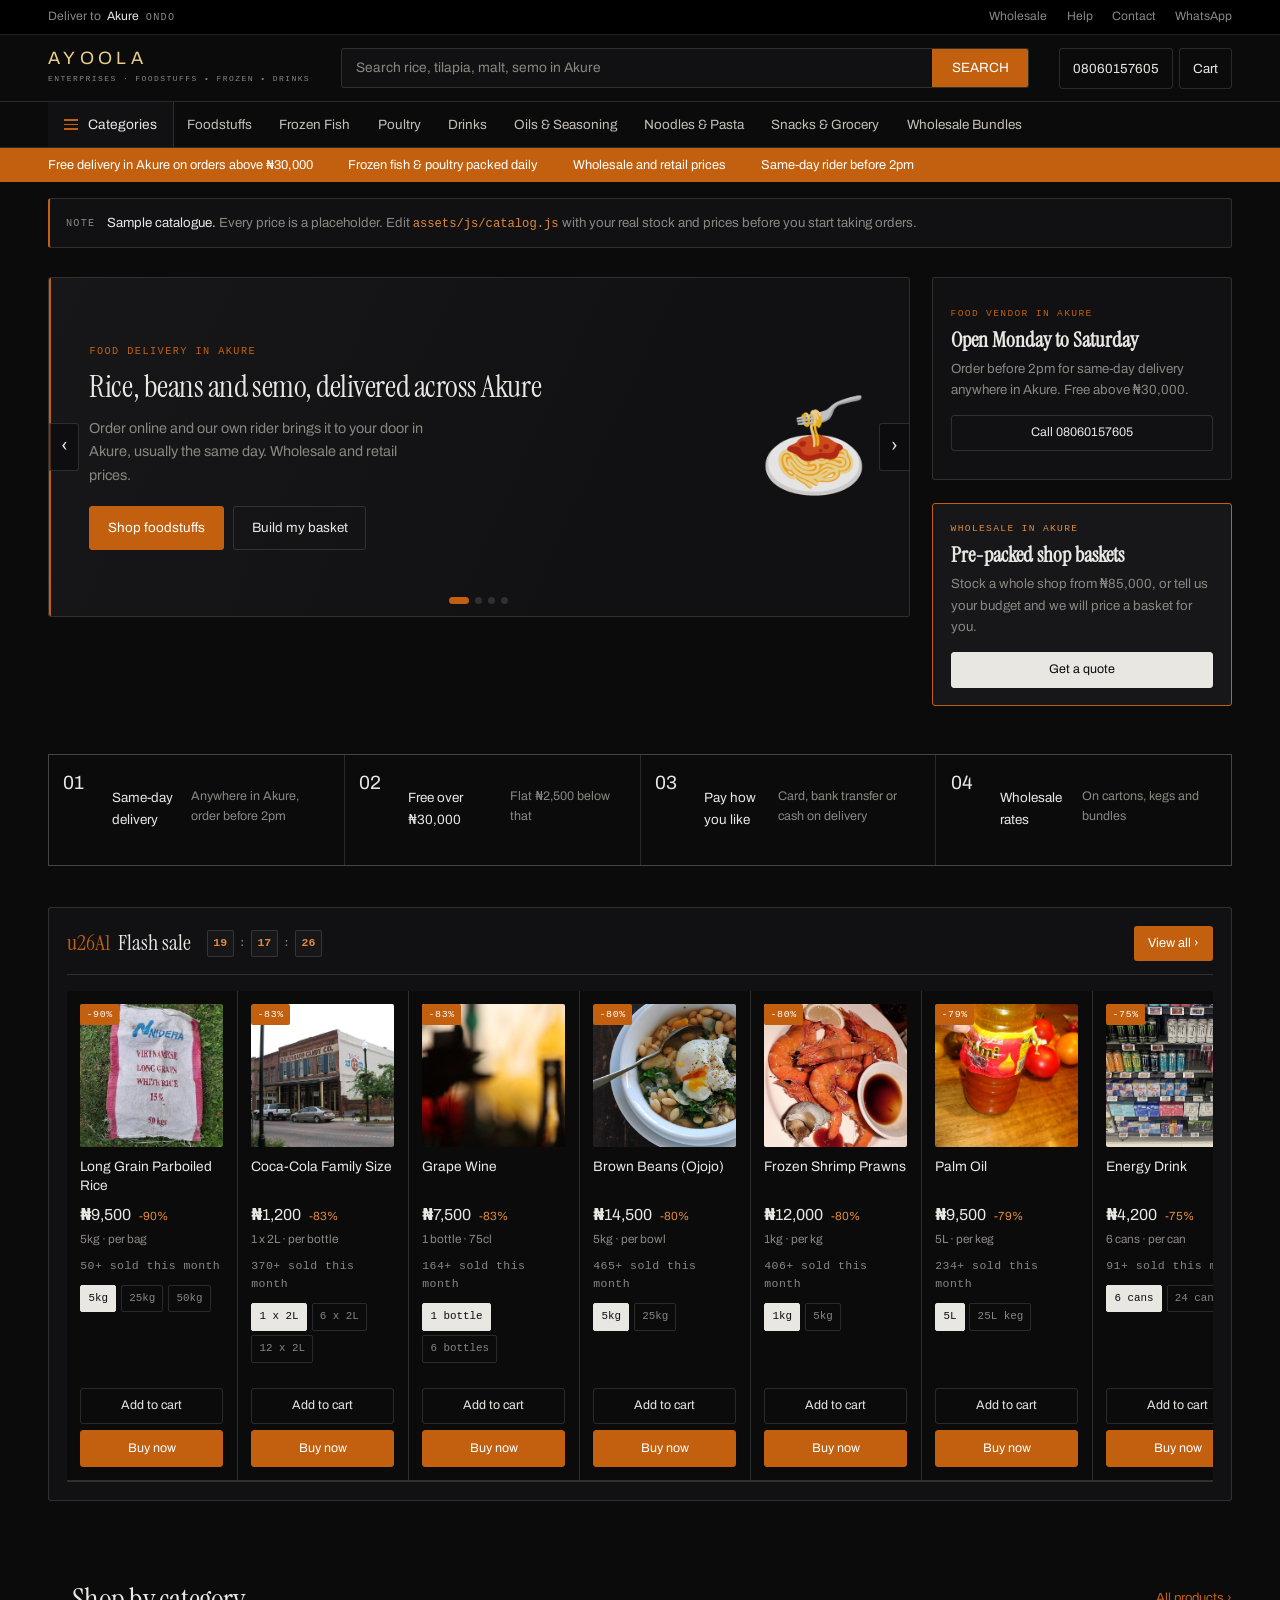
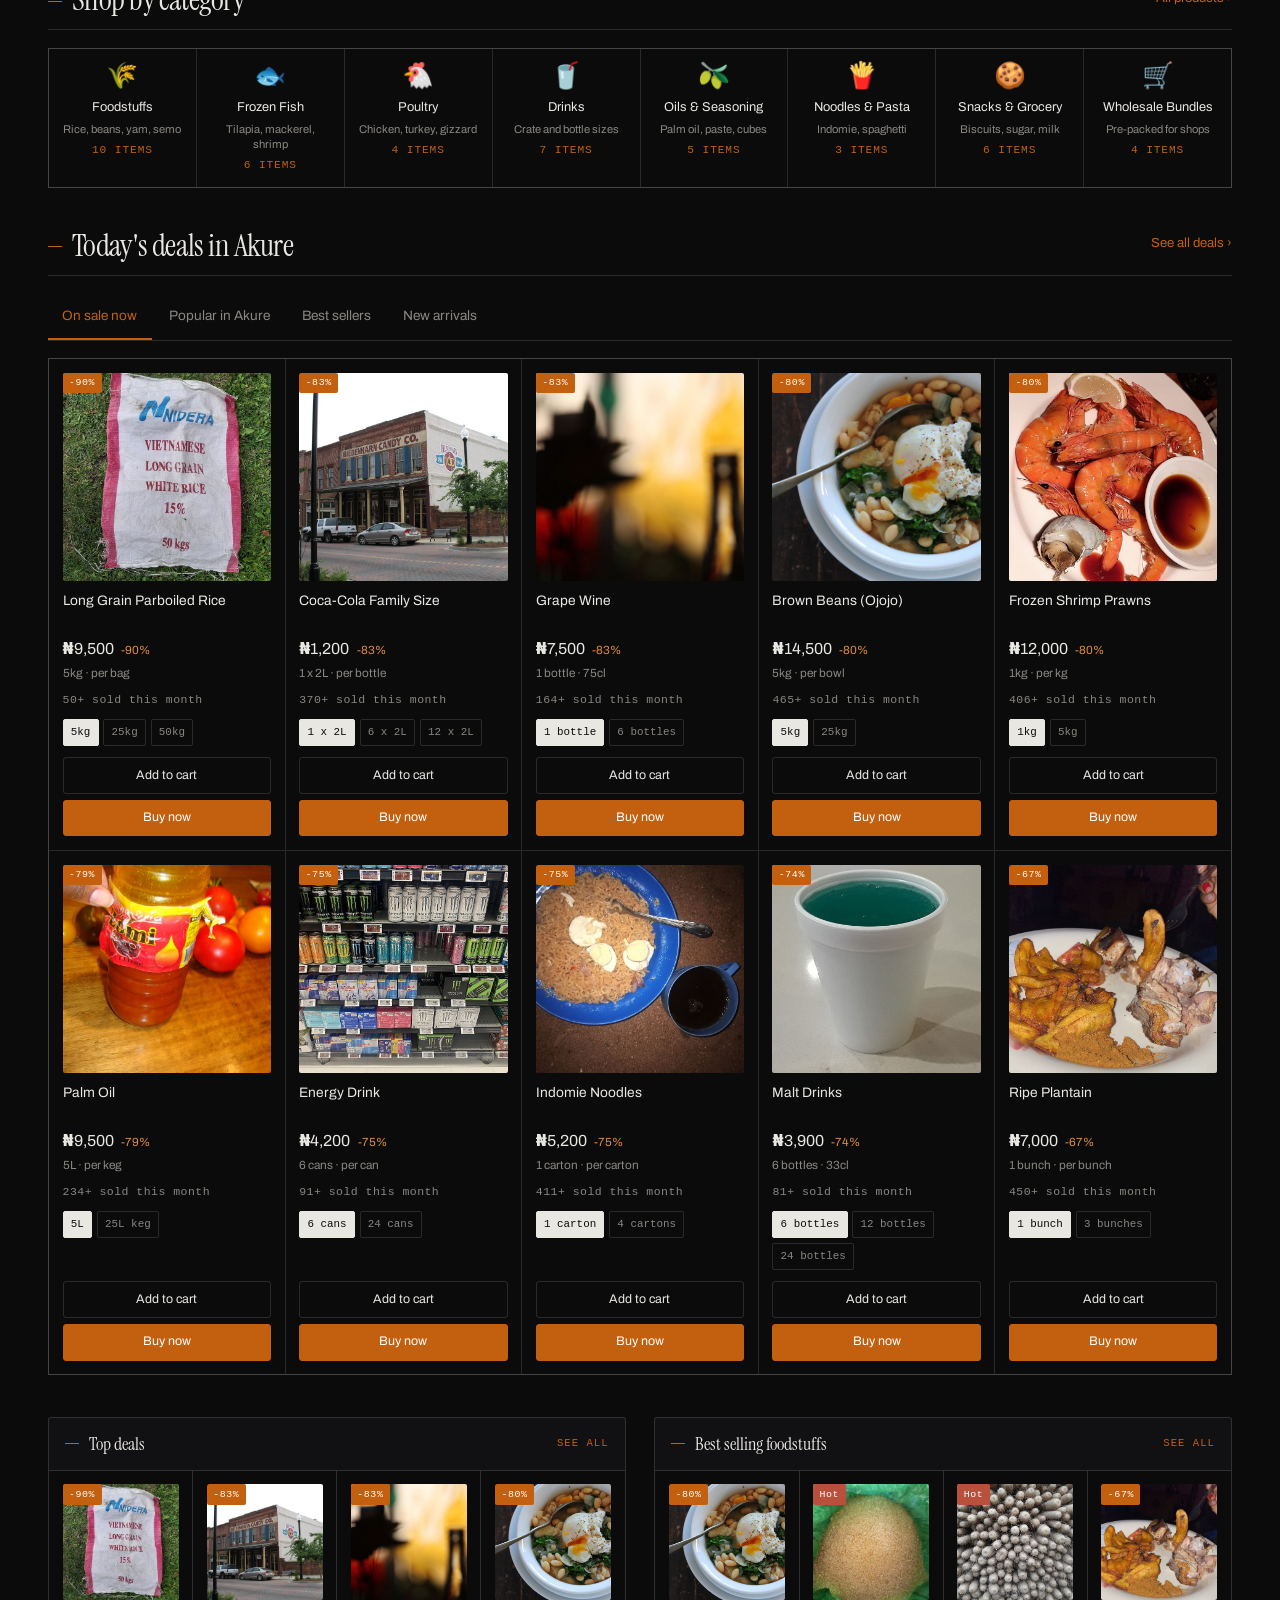
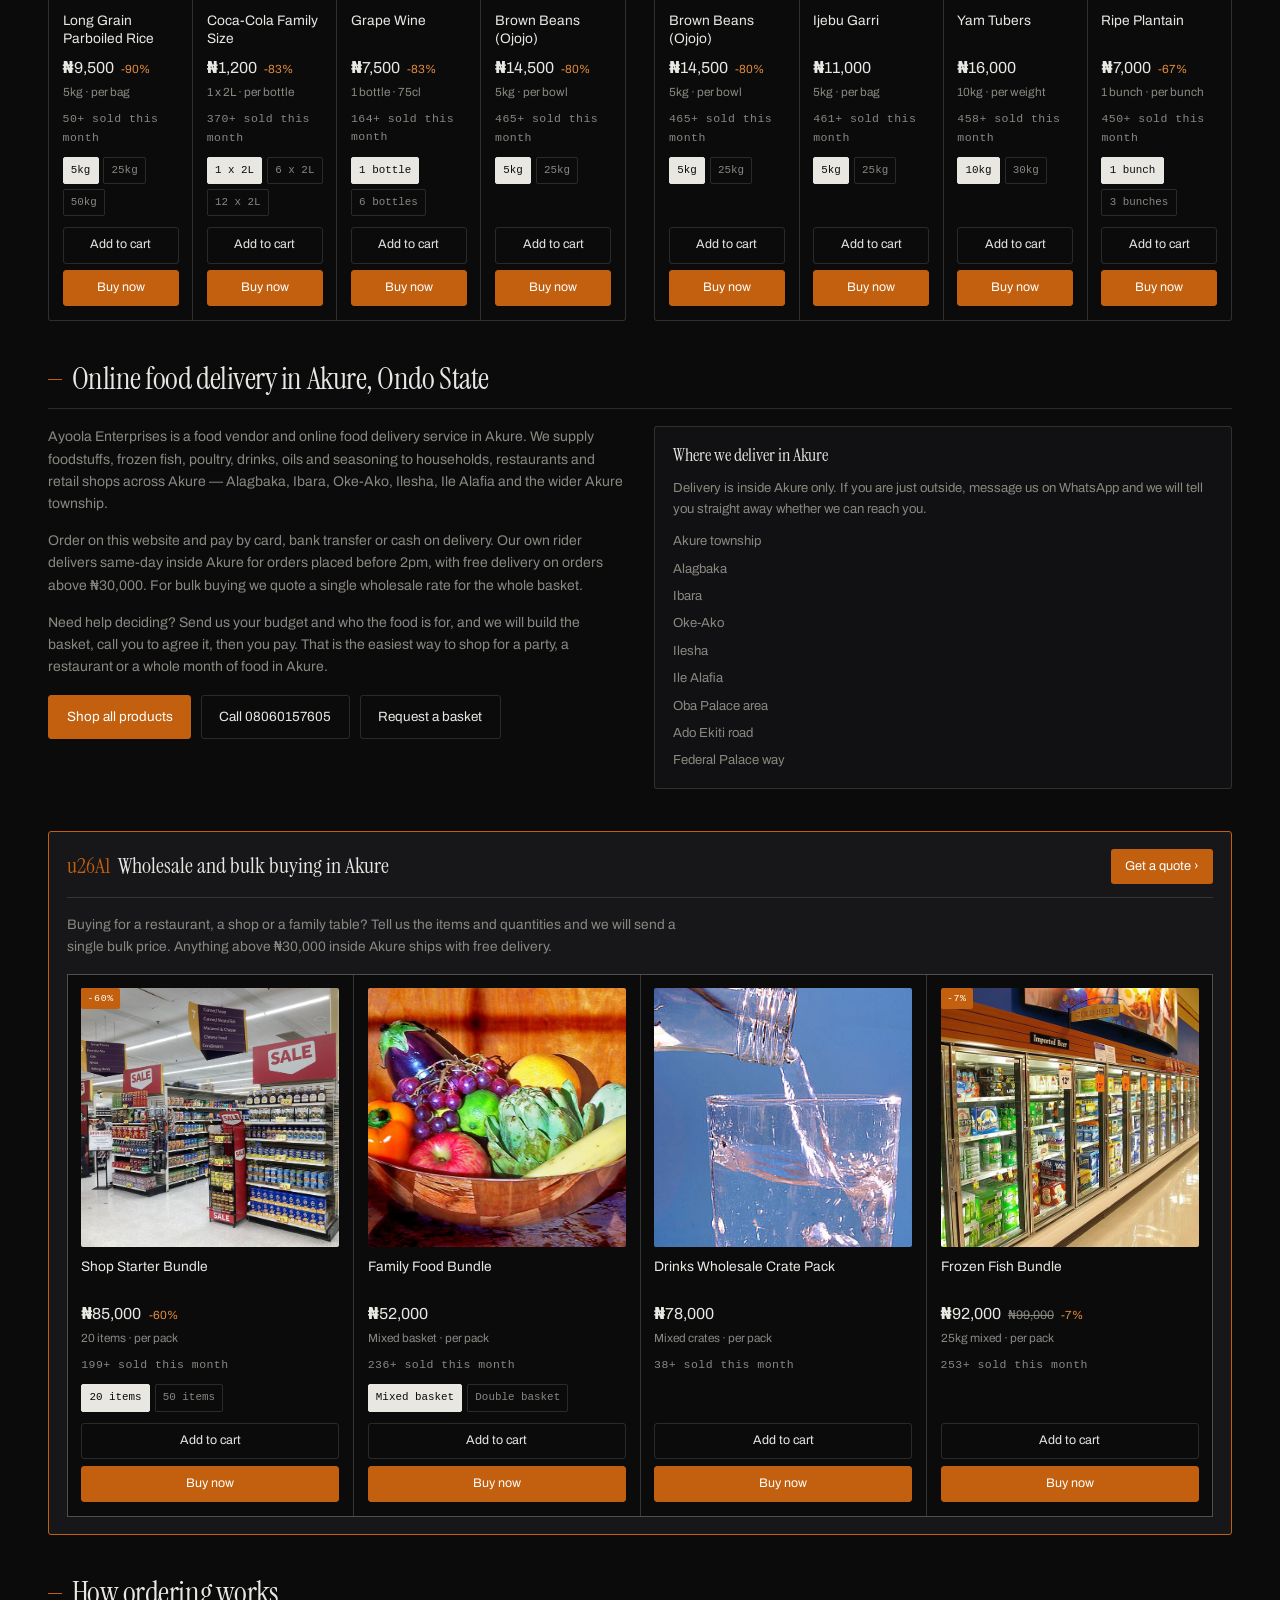
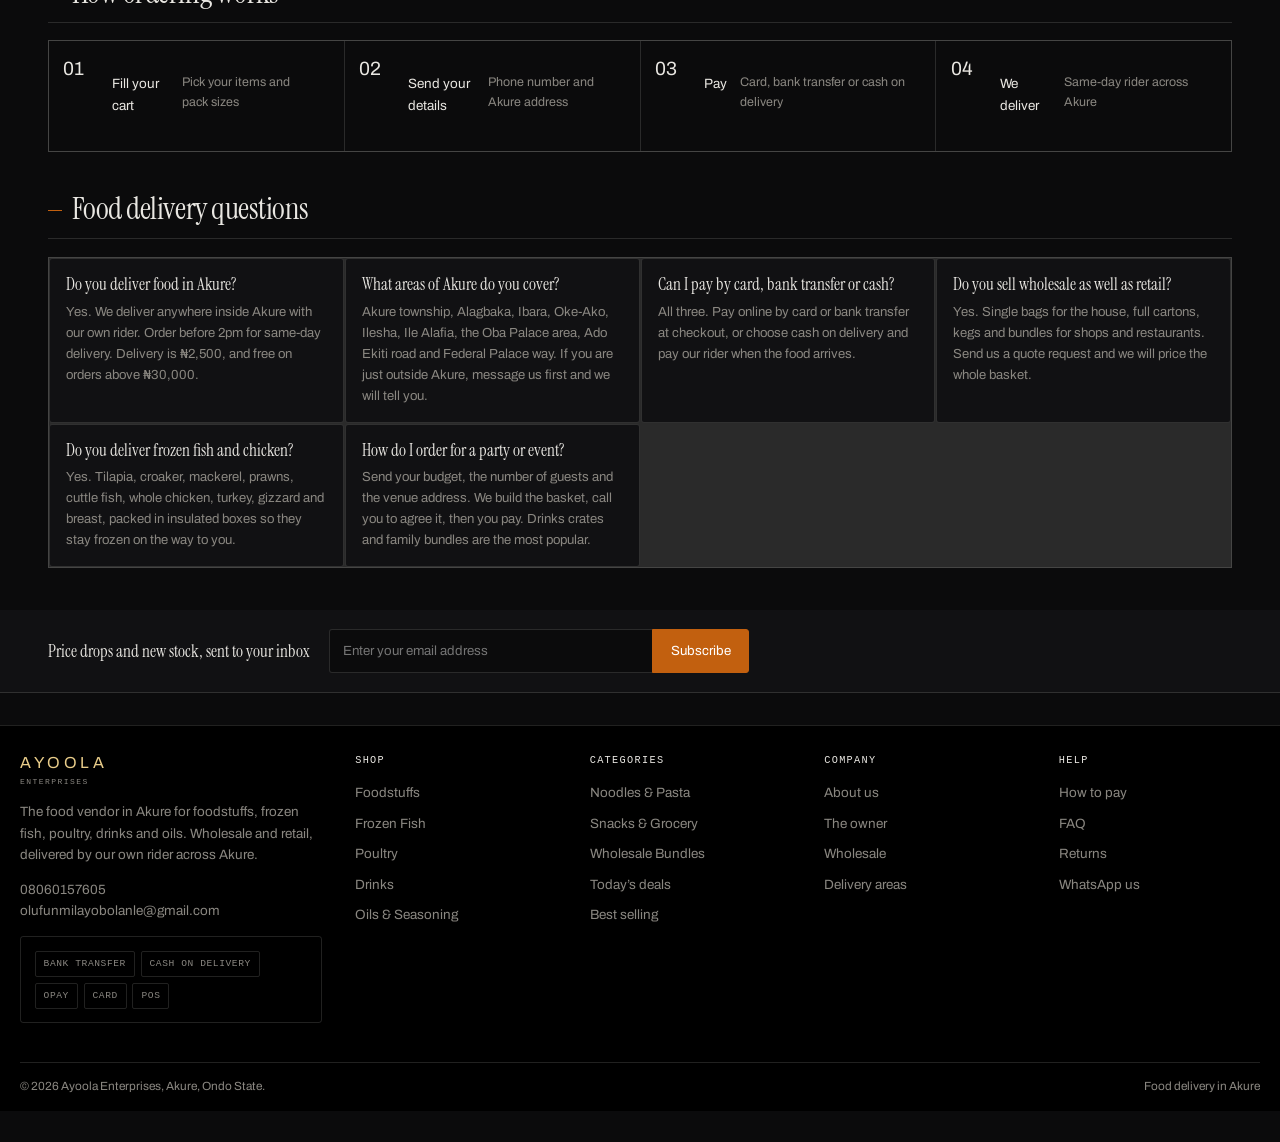
==== index.html @ 7b586a48 "Initial ATLAS.ORG website" ====
<!DOCTYPE html>
<html lang="en">
<head>
<meta charset="UTF-8">
<meta name="viewport" content="width=device-width,initial-scale=1">
<title>Ayoola Enterprises | Food Delivery in Akure &mdash; Foodstuffs, Frozen Fish, Poultry &amp; Drinks</title>
<meta name="description" content="Ayoola Enterprises is a food vendor in Akure, Ondo State. Buy foodstuffs, frozen fish, chicken, drinks and oils online and get same-day food delivery across Akure. Wholesale and retail prices. Call 08060157605.">
<meta name="keywords" content="food delivery Akure, online food delivery Akure, food vendor Akure, foodstuffs Akure, buy food online Akure, frozen fish Akure, wholesale food Akure, food store Akure Ondo State, grocery delivery Akure">
<meta name="author" content="Ayoola Enterprises">
<meta name="robots" content="index,follow,max-image-preview:large,max-snippet:-1">
<meta name="theme-color" content="#0b0b0c">
<meta property="og:type" content="website">
<meta property="og:site_name" content="Ayoola Enterprises">
<meta property="og:locale" content="en_NG">
<meta property="og:title" content="Food Delivery in Akure | Ayoola Enterprises">
<meta property="og:description" content="Your food vendor in Akure. Foodstuffs, frozen fish, poultry, drinks and oils delivered same-day across Akure, Ondo State.">
<meta property="og:image" content="assets/img/products/rice50.jpg">
<meta name="twitter:card" content="summary_large_image">
<link rel="canonical" href="index.html">
<link rel="icon" href="data:image/svg+xml,%3Csvg xmlns='http://www.w3.org/2000/svg' viewBox='0 0 64 64'%3E%3Crect width='64' height='64' fill='%230b0b0c'/%3E%3Cpath d='M32 10l7 6v34l-7 6-7-6V16z' fill='%23e3c173'/%3E%3Cpath d='M18 24l6 5v27l-6 5-6-5V29z' fill='%23c9a55c'/%3E%3Cpath d='M46 21l6 5v30l-6 5-6-5V26z' fill='%23d9b06a'/%3E%3C/svg%3E">
<link rel="stylesheet" href="assets/css/site.css?v=3">
<script type="application/ld+json">
{
  "@context": "https://schema.org",
  "@graph": [
    {
      "@type": ["Store", "GroceryStore", "FoodEstablishment"],
      "@id": "index.html#store",
      "name": "Ayoola Enterprises",
      "alternateName": "Ayoola Enterprises Akure",
      "description": "Food vendor in Akure, Ondo State selling foodstuffs, frozen fish, poultry, drinks, oils and seasoning with same-day delivery across Akure. Wholesale and retail prices.",
      "url": "index.html",
      "telephone": "+2348060157605",
      "email": "olufunmilayobolanle@gmail.com",
      "image": "assets/img/products/rice50.jpg",
      "logo": "assets/img/logo.png",
      "priceRange": "NGN",
      "currenciesAccepted": "NGN",
      "paymentAccepted": "Bank transfer, Cash on delivery, Card",
      "address": {
        "@type": "PostalAddress",
        "streetAddress": "Ayoola Enterprises, Akure",
        "addressLocality": "Akure",
        "addressRegion": "Ondo",
        "addressCountry": "NG"
      },
      "geo": { "@type": "GeoCoordinates", "latitude": 7.2506, "longitude": 5.1973 },
      "areaServed": [
        { "@type": "City", "name": "Akure" },
        { "@type": "State", "name": "Ondo" }
      ],
      "serviceArea": {
        "@type": "GeoCircle",
        "geoMidpoint": { "@type": "GeoCoordinates", "latitude": 7.2506, "longitude": 5.1973 },
        "geoRadius": "15000"
      },
      "openingHoursSpecification": [{
        "@type": "OpeningHoursSpecification",
        "dayOfWeek": ["Monday","Tuesday","Wednesday","Thursday","Friday","Saturday"],
        "opens": "08:00", "closes": "19:00"
      }],
      "hasOfferCatalog": {
        "@type": "OfferCatalog",
        "name": "Products sold in Akure",
        "itemListElement": [
          { "@type": "OfferCatalog", "name": "Foodstuffs" },
          { "@type": "OfferCatalog", "name": "Frozen Fish" },
          { "@type": "OfferCatalog", "name": "Poultry" },
          { "@type": "OfferCatalog", "name": "Drinks" },
          { "@type": "OfferCatalog", "name": "Oils and Seasoning" },
          { "@type": "OfferCatalog", "name": "Noodles and Pasta" },
          { "@type": "OfferCatalog", "name": "Snacks and Grocery" },
          { "@type": "OfferCatalog", "name": "Wholesale Bundles" }
        ]
      }
    },
    {
      "@type": "WebSite",
      "@id": "index.html#website",
      "url": "index.html",
      "name": "Ayoola Enterprises",
      "publisher": { "@id": "index.html#store" },
      "inLanguage": "en-NG"
    }
  ]
}
</script>
</head>
<body data-page="home">

<div id="site-header"></div>

<div class="wrap" id="priceNotice" hidden style="padding-top:1rem">
  <div class="ribbon-strip">
    <span class="mono">Note</span>
    <span><b>Sample catalogue.</b> Every price is a placeholder. Edit <code>assets/js/catalog.js</code> with your real stock and prices before you start taking orders.</span>
  </div>
</div>

<!-- ============ HERO ============ -->
<section class="hero">
  <div class="wrap">
    <div class="hero-grid">
      <div class="slider" data-slider>
        <div class="slides" data-slides>
          <div class="slide s1">
            <div class="txt">
              <span class="kicker">Food delivery in Akure</span>
              <h2>Rice, beans and semo, delivered across Akure</h2>
              <p>Order online and our own rider brings it to your door in Akure, usually the same day. Wholesale and retail prices.</p>
              <a class="btn btn-o" href="category.html?cat=foodstuffs">Shop foodstuffs</a>
              <a class="btn" href="wholesale.html#quote" style="margin-left:.4rem">Build my basket</a>
            </div>
            <div class="art">&#127837;</div>
          </div>
          <div class="slide s2">
            <div class="txt">
              <span class="kicker">Frozen fish and poultry</span>
              <h2>Tilapia, mackerel, shrimp and chicken, packed daily</h2>
              <p>Cold store to your freezer in insulated boxes. Tilapia, croaker, mackerel, prawns, whole chicken and turkey.</p>
              <a class="btn btn-o" href="category.html?cat=frozen">Shop frozen</a>
            </div>
            <div class="art">&#128031;</div>
          </div>
          <div class="slide s3">
            <div class="txt">
              <span class="kicker">Drinks for every occasion</span>
              <h2>Crates, bottles and cans for parties in Akure</h2>
              <p>Soft drinks, malt, juice, table water, energy drinks and wine &mdash; by the bottle, the dozen or the full crate.</p>
              <a class="btn btn-o" href="category.html?cat=drinks">Shop drinks</a>
            </div>
            <div class="art">&#129380;</div>
          </div>
          <div class="slide s4">
            <div class="txt">
              <span class="kicker">Not sure what to buy?</span>
              <h2>Tell us your budget, we build the basket</h2>
              <p>Send who the food is for and how much you want to spend. We sort it, call you to agree it, then you pay.</p>
              <a class="btn btn-o" href="wholesale.html#quote">Request a basket</a>
            </div>
            <div class="art">&#129534;</div>
          </div>
        </div>
        <button class="arw prev" data-slide="-1" aria-label="Previous slide">&#8249;</button>
        <button class="arw next" data-slide="1" aria-label="Next slide">&#8250;</button>
        <div class="dots" data-dots></div>
      </div>

      <div class="side-cards">
        <div class="side-card">
          <span class="tag">Food vendor in Akure</span>
          <b>Open Monday to Saturday</b>
          <p>Order before 2pm for same-day delivery anywhere in Akure. Free above &#8358;30,000.</p>
          <a class="btn btn-sm" href="tel:08060157605">Call 08060157605</a>
        </div>
        <div class="side-card dark">
          <span class="tag">Wholesale in Akure</span>
          <b>Pre-packed shop baskets</b>
          <p>Stock a whole shop from &#8358;85,000, or tell us your budget and we will price a basket for you.</p>
          <a class="btn btn-sm btn-y" href="wholesale.html#quote">Get a quote</a>
        </div>
      </div>
    </div>
  </div>
</section>

<!-- ============ USP STRIP ============ -->
<section class="sec" style="padding-bottom:0">
  <div class="wrap">
    <div class="usp">
      <div><span class="e">01</span><div><b>Same-day delivery</b><small>Anywhere in Akure, order before 2pm</small></div></div>
      <div><span class="e">02</span><div><b>Free over &#8358;30,000</b><small>Flat &#8358;2,500 below that</small></div></div>
      <div><span class="e">03</span><div><b>Pay how you like</b><small>Card, bank transfer or cash on delivery</small></div></div>
      <div><span class="e">04</span><div><b>Wholesale rates</b><small>On cartons, kegs and bundles</small></div></div>
    </div>
  </div>
</section>

<!-- ============ FLASH SALE ============ -->
<section class="sec" id="flash" data-flash hidden>
  <div class="wrap">
    <div class="flash">
      <div class="flash-h">
        <span class="ttl">Flash sale</span>
        <span class="count" data-countdown>
          <span data-h>00</span><b>:</b><span data-m>00</span><b>:</b><span data-s>00</span>
        </span>
        <a class="view" href="category.html?sort=discount">View all &rsaquo;</a>
      </div>
      <div class="hscroll" data-flash-row></div>
    </div>
  </div>
</section>

<!-- ============ CATEGORIES ============ -->
<section class="sec">
  <div class="wrap">
    <div class="sec-h">
      <h2>Shop by category</h2>
      <a class="more" href="category.html">All products &rsaquo;</a>
    </div>
    <div class="cats" data-cats></div>
  </div>
</section>

<!-- ============ TABS ============ -->
<section class="sec" style="padding-top:0">
  <div class="wrap">
    <div class="sec-h">
      <h2>Today's deals in Akure</h2>
      <a class="more" href="category.html?sort=discount">See all deals &rsaquo;</a>
    </div>
    <div class="tabs" data-tabs>
      <button class="on" data-tab="deals">On sale now</button>
      <button data-tab="popular">Popular in Akure</button>
      <button data-tab="best">Best sellers</button>
      <button data-tab="new">New arrivals</button>
    </div>
    <div class="panel on" data-panel="deals"><div class="pgrid" data-panel-grid="deals"></div></div>
    <div class="panel" data-panel="popular"><div class="pgrid" data-panel-grid="popular"></div></div>
    <div class="panel" data-panel="best"><div class="pgrid" data-panel-grid="best"></div></div>
    <div class="panel" data-panel="new"><div class="pgrid" data-panel-grid="new"></div></div>
  </div>
</section>

<!-- ============ LOCAL SEO BLOCK ============ -->
<section class="sec" style="padding-top:0">
  <div class="wrap">
    <div class="two-col">
      <div class="blk">
        <div class="hd"><span>Top deals</span><a href="category.html?sort=discount">See all</a></div>
        <div class="bd"><div class="pgrid four" data-deals></div></div>
      </div>
      <div class="blk">
        <div class="hd"><span>Best selling foodstuffs</span><a href="category.html?cat=foodstuffs">See all</a></div>
        <div class="bd"><div class="pgrid four" data-best></div></div>
      </div>
    </div>
  </div>
</section>

<section class="sec" style="padding-top:0">
  <div class="wrap">
    <div class="sec-h"><h2>Online food delivery in Akure, Ondo State</h2></div>
    <div class="two-col">
      <div>
        <p style="color:var(--muted);margin-bottom:.9rem">
          Ayoola Enterprises is a food vendor and online food delivery service in Akure. We supply foodstuffs,
          frozen fish, poultry, drinks, oils and seasoning to households, restaurants and retail shops across
          Akure &mdash; Alagbaka, Ibara, Oke-Ako, Ilesha, Ile Alafia and the wider Akure township.
        </p>
        <p style="color:var(--muted);margin-bottom:.9rem">
          Order on this website and pay by card, bank transfer or cash on delivery. Our own rider delivers
          same-day inside Akure for orders placed before 2pm, with free delivery on orders above
          &#8358;30,000. For bulk buying we quote a single wholesale rate for the whole basket.
        </p>
        <p style="color:var(--muted);margin-bottom:1rem">
          Need help deciding? Send us your budget and who the food is for, and we will build the basket, call you
          to agree it, then you pay. That is the easiest way to shop for a party, a restaurant or a whole month
          of food in Akure.
        </p>
        <div style="display:flex;gap:.6rem;flex-wrap:wrap">
          <a class="btn btn-o" href="category.html">Shop all products</a>
          <a class="btn" href="tel:08060157605">Call 08060157605</a>
          <a class="btn" href="wholesale.html#quote">Request a basket</a>
        </div>
      </div>
      <div>
        <div class="panel-box" style="padding:1.1rem">
          <h3 style="font-family:var(--serif);font-size:1.15rem;margin-bottom:.7rem">Where we deliver in Akure</h3>
          <p style="font-size:.82rem;color:var(--muted);margin-bottom:.7rem">
            Delivery is inside Akure only. If you are just outside, message us on WhatsApp and we will tell you
            straight away whether we can reach you.
          </p>
          <ul data-areas style="font-size:.82rem;color:var(--muted);display:grid;gap:.4rem"></ul>
        </div>
      </div>
    </div>
  </div>
</section>

<!-- ============ WHOLESALE BANNER ============ -->
<section class="sec" style="padding-top:0">
  <div class="wrap">
    <div class="flash" style="background:var(--surface-2);border-color:var(--accent)">
      <div class="flash-h">
        <span class="ttl">Wholesale and bulk buying in Akure</span>
        <a class="view" href="wholesale.html#quote">Get a quote &rsaquo;</a>
      </div>
      <p style="font-size:.86rem;color:var(--muted);max-width:80ch;margin:0 0 1rem">
        Buying for a restaurant, a shop or a family table? Tell us the items and quantities and we will send a
        single bulk price. Anything above &#8358;30,000 inside Akure ships with free delivery.
      </p>
      <div class="pgrid four" data-bundles></div>
    </div>
  </div>
</section>

<!-- ============ HOW IT WORKS ============ -->
<section class="sec" style="padding-top:0">
  <div class="wrap">
    <div class="sec-h"><h2>How ordering works</h2></div>
    <div class="usp">
      <div><span class="e">01</span><div><b>Fill your cart</b><small>Pick your items and pack sizes</small></div></div>
      <div><span class="e">02</span><div><b>Send your details</b><small>Phone number and Akure address</small></div></div>
      <div><span class="e">03</span><div><b>Pay</b><small>Card, bank transfer or cash on delivery</small></div></div>
      <div><span class="e">04</span><div><b>We deliver</b><small>Same-day rider across Akure</small></div></div>
    </div>
  </div>
</section>

<!-- ============ FAQ (also feeds FAQPage schema) ============ -->
<section class="sec" style="padding-top:0">
  <div class="wrap">
    <div class="sec-h"><h2>Food delivery questions</h2></div>
    <div class="pgrid four" data-faq></div>
  </div>
</section>

<div id="site-footer"></div>

<script src="assets/js/catalog.js?v=3"></script>
<script src="assets/js/store.js?v=3"></script>
<script src="assets/js/home.js?v=3"></script>
</body>
</html>
---- assets/css/site.css ----
/* ===========================================================
   AYOOLA ENTERPRISES - storefront stylesheet
   ------------------------------------------------------------
   Colour system copied from the Ayoola Enterprise site:
   near-black ground, warm off-white type, one burnt-orange
   accent, hairline borders, tight radii, no shadows.
   =========================================================== */

/* ---------- fonts ---------- */
@font-face{font-family:'Instrument Serif';font-style:normal;font-weight:400;font-display:swap;
  src:url('../fonts/instrument-serif-latin.woff2') format('woff2')}
@font-face{font-family:'Instrument Serif';font-style:italic;font-weight:400;font-display:swap;
  src:url('../fonts/instrument-serif-italic-latin.woff2') format('woff2')}
@font-face{font-family:'Archivo';font-style:normal;font-weight:400;font-display:swap;
  src:url('../fonts/archivo-latin.woff2') format('woff2')}
@font-face{font-family:'Archivo';font-style:italic;font-weight:400;font-display:swap;
  src:url('../fonts/archivo-latin.woff2') format('woff2')}

/* ---------- tokens ---------- */
:root{
  /* Atlas palette */
  --ground:#0b0b0c;
  --surface:#111113;
  --surface-2:#17171a;
  --paper:#e9e7e2;
  --muted:#8a8781;
  --line:rgba(233,231,226,.14);
  --line-soft:rgba(233,231,226,.08);
  --accent:#c2600f;
  --accent-soft:#e08a3c;
  --ok:#5f9e73;
  --bad:#b9503c;

  --serif:'Instrument Serif',Georgia,serif;
  --sans:'Archivo',system-ui,'Segoe UI',sans-serif;
  --mono:ui-monospace,'SF Mono',Menlo,Consolas,monospace;

  --radius:3px;
  --wrap:1240px;
  --ease:cubic-bezier(.22,1,.36,1);
}

/* ---------- reset ---------- */
*,*::before,*::after{box-sizing:border-box}
html{-webkit-text-size-adjust:100%;scroll-behavior:smooth}
body{
  margin:0;
  background:var(--ground);
  color:var(--paper);
  font:400 14px/1.6 var(--sans);
  -webkit-font-smoothing:antialiased;
}
img{max-width:100%;display:block}
a{color:inherit;text-decoration:none}
button,input,select,textarea{font:inherit;color:inherit}
button{cursor:pointer}
h1,h2,h3,h4{margin:0;font-weight:400;line-height:1.15}
p{margin:0}
ul{margin:0;padding:0;list-style:none}
::selection{background:var(--accent);color:#fff}
:focus-visible{outline:2px solid var(--accent);outline-offset:2px}

.wrap{max-width:var(--wrap);margin:0 auto;padding:0 clamp(12px,3vw,28px)}
.sr{position:absolute;width:1px;height:1px;overflow:hidden;clip:rect(0 0 0 0);white-space:nowrap}
.hide{display:none !important}
.mono{font-family:var(--mono);font-size:.64rem;letter-spacing:.12em;text-transform:uppercase;color:var(--muted)}
.eyebrow,.kicker{font-family:var(--mono);font-size:.64rem;letter-spacing:.14em;text-transform:uppercase;color:var(--accent)}
h1{font-family:var(--serif);font-size:clamp(1.9rem,3.6vw,3rem);line-height:1.05;letter-spacing:-.02em}
h2{font-family:var(--serif);font-size:clamp(1.4rem,2.4vw,2rem);line-height:1.1;letter-spacing:-.015em}

/* ===========================================================
   1. TOP BAR
   =========================================================== */
.topbar{background:#000;border-bottom:1px solid var(--line);color:var(--muted);font-size:.76rem}
.topbar .wrap{display:flex;align-items:center;justify-content:space-between;gap:1rem;min-height:34px;flex-wrap:wrap}
.deliver{display:flex;align-items:center;gap:.4rem}
.deliver b{color:var(--paper);font-weight:500}
.deliver button{border:0;background:none;color:var(--accent-soft);padding:0;font-weight:500;cursor:pointer}
.deliver button:hover{color:var(--paper)}
.topnav{display:flex;align-items:center;gap:1.2rem}
.topnav a:hover{color:var(--paper)}

/* ===========================================================
   2. HEADER + SEARCH
   =========================================================== */
.head{background:var(--ground);border-bottom:1px solid var(--line);position:sticky;top:0;z-index:700}
.head .wrap{display:flex;align-items:center;gap:clamp(.8rem,2.4vw,2rem);padding-block:.8rem}
.logo{display:flex;align-items:center;gap:.6rem;flex:0 0 auto}
.logo-img-wrap{display:none;align-items:center}
.logo-img-wrap img{height:38px;width:auto;display:block}
.logo-mark{display:block;flex:0 0 auto}
.logo-text b{
  display:block;font-family:var(--sans);font-size:1.12rem;font-weight:600;line-height:1;
  letter-spacing:.24em;text-transform:uppercase;color:#e9cd8a;
}
.logo-text i{
  display:block;font-style:normal;font-family:var(--mono);font-size:.5rem;letter-spacing:.18em;
  color:var(--muted);text-transform:uppercase;margin-top:.3rem;
}
.flogo .logo-text b{font-size:1rem;letter-spacing:.22em}

.searchbar{
  flex:1;display:flex;height:40px;border:1px solid var(--line);border-radius:var(--radius);
  overflow:hidden;background:var(--surface);min-width:0;
}
.searchbar:focus-within{border-color:var(--accent)}
.searchbar input{flex:1;border:0;padding:0 .9rem;font-size:.86rem;outline:none;min-width:0;background:transparent;color:var(--paper)}
.searchbar input::placeholder{color:var(--muted)}
.searchbar button{
  border:0;background:var(--accent);color:#fff;font-size:.84rem;font-weight:500;padding:0 1.2rem;
  transition:background .18s linear,color .18s linear;
}
.searchbar button:hover{background:var(--accent-soft);color:#1a0d02}

.head-act{display:flex;align-items:center;gap:.4rem;flex:0 0 auto}
.iconbtn{
  display:flex;align-items:center;gap:.45rem;padding:.55rem .8rem;border:1px solid var(--line);
  border-radius:var(--radius);background:transparent;font-size:.83rem;color:var(--paper);
  transition:border-color .18s linear;position:relative;
}
.iconbtn:hover{border-color:var(--paper)}
.iconbtn .cnt{
  min-width:1.15rem;padding:.1rem .25rem;border-radius:2px;background:var(--accent);color:#fff;
  font-family:var(--mono);font-size:.68rem;font-weight:600;text-align:center;display:none;
}
.iconbtn .cnt.on{display:block}
.iconbtn .ico{font-size:.95rem;line-height:1}

.burger{display:none;border:1px solid var(--line);background:transparent;border-radius:var(--radius);padding:.5rem .7rem;font-size:1rem;color:var(--paper)}

/* ===========================================================
   3. CATEGORY NAV
   =========================================================== */
.catnav{background:var(--ground);border-bottom:1px solid var(--line)}
.catnav .wrap{display:flex;align-items:stretch}
.catnav .cats-btn{
  display:flex;align-items:center;gap:.6rem;background:var(--surface);border:0;
  padding:.7rem 1rem;font-weight:500;font-size:.86rem;white-space:nowrap;color:var(--paper);
  border-right:1px solid var(--line);
}
.catnav .cats-btn:hover{color:var(--accent-soft)}
.catnav .cats-btn .bars{display:grid;gap:3px}
.catnav .cats-btn .bars i{display:block;width:14px;height:1.5px;background:var(--accent)}
.catnav .links{display:flex;align-items:center;overflow-x:auto;scrollbar-width:none;flex:1}
.catnav .links::-webkit-scrollbar{display:none}
.catnav .links a{padding:.7rem .85rem;font-size:.84rem;color:var(--ink-2,#c3bfb7);white-space:nowrap;transition:color .18s linear}
.catnav .links a:hover{color:var(--accent)}
.catnav .links a.on{color:var(--accent)}

/* ===========================================================
   4. PROMO STRIP
   =========================================================== */
.promo{background:var(--accent);color:#fff;font-size:.8rem}
.promo .wrap{display:flex;align-items:center;gap:clamp(1rem,3vw,2.2rem);min-height:34px;overflow-x:auto;scrollbar-width:none}
.promo .wrap::-webkit-scrollbar{display:none}
.promo span{white-space:nowrap;display:flex;align-items:center;gap:.45rem;font-weight:500}

/* ===========================================================
   5. BUTTONS
   =========================================================== */
.btn{
  display:inline-flex;align-items:center;justify-content:center;gap:.5rem;
  border:1px solid var(--line);border-radius:var(--radius);background:transparent;
  padding:.65rem 1.1rem;font-size:.84rem;font-weight:400;color:var(--paper);
  transition:background .18s linear,color .18s linear,border-color .18s linear;text-align:center;
}
.btn-o{background:var(--accent);border-color:var(--accent);color:#fff;font-weight:500}
.btn-o:hover{background:var(--accent-soft);border-color:var(--accent-soft);color:#1a0d02}
.btn-y{background:var(--paper);border-color:var(--paper);color:var(--ground);font-weight:500}
.btn-y:hover{background:#fff;border-color:#fff;color:#000}
.btn-ghost:hover{border-color:var(--paper)}
.btn-dark{background:var(--paper);border-color:var(--paper);color:var(--ground);font-weight:500}
.btn-dark:hover{background:#fff;border-color:#fff}
.btn-block{width:100%}
.btn-sm{padding:.45rem .7rem;font-size:.78rem}
.btn-lg{padding:.85rem 1.6rem;font-size:.92rem}
.btn[disabled]{opacity:.45;cursor:not-allowed}

/* ===========================================================
   6. HERO CAROUSEL
   =========================================================== */
.hero{padding:clamp(1rem,2.4vw,1.8rem) 0 .4rem}
.hero-grid{display:grid;grid-template-columns:minmax(0,1fr) 300px;gap:clamp(.8rem,2vw,1.4rem)}
.slider{position:relative;border:1px solid var(--line);border-radius:var(--radius);overflow:hidden;background:var(--surface);height:340px}
.slides{display:flex;height:100%;transition:transform .5s var(--ease)}
.slide{min-width:100%;height:100%;display:flex;align-items:center;justify-content:space-between;gap:1rem;padding:0 clamp(1.2rem,3vw,2.6rem);border-left:2px solid var(--accent)}
.slide .txt{max-width:58%}
.slide .kicker{margin-bottom:.7rem;display:block}
.slide h2{color:var(--paper);font-size:clamp(1.4rem,2.4vw,2.1rem)}
.slide h2 em{font-style:italic;color:var(--accent-soft)}
.slide p{color:var(--muted);margin:.8rem 0 1.2rem;font-size:.9rem;max-width:42ch}
.slide .art{font-size:clamp(4rem,7vw,6rem);line-height:1;opacity:.92}
.s1{background:linear-gradient(115deg,var(--surface-2),var(--surface) 70%)}
.s2{background:linear-gradient(115deg,#14181a,var(--surface) 70%)}
.s3{background:linear-gradient(115deg,#1a1416,var(--surface) 70%)}
.s4{background:linear-gradient(115deg,#141a15,var(--surface) 70%)}
.dots{position:absolute;left:0;right:0;bottom:12px;display:flex;justify-content:center;gap:6px}
.dots button{width:7px;height:7px;border-radius:50%;border:0;background:var(--line);padding:0;transition:width .2s,background .2s}
.dots button.on{background:var(--accent);width:20px;border-radius:4px}
.arw{
  position:absolute;top:50%;translate:0 -50%;width:30px;height:48px;border:1px solid var(--line);
  border-radius:0 var(--radius) var(--radius) 0;background:rgba(11,11,12,.6);color:var(--paper);
  font-size:1.2rem;display:grid;place-items:center;
}
.arw.prev{left:0}
.arw.next{right:0;border-radius:var(--radius) 0 0 var(--radius);border-right:0}
.arw:hover{background:var(--surface-2);color:var(--accent-soft)}

.side-cards{display:grid;gap:clamp(.8rem,2vw,1.4rem);grid-template-rows:1fr 1fr}
.side-card{
  border:1px solid var(--line);border-radius:var(--radius);padding:1.1rem;display:flex;
  flex-direction:column;justify-content:center;background:var(--surface);
}
.side-card .tag{font-family:var(--mono);font-size:.6rem;letter-spacing:.14em;text-transform:uppercase;color:var(--accent)}
.side-card b{display:block;font-family:var(--serif);font-size:1.3rem;line-height:1.15;margin:.4rem 0;color:var(--paper)}
.side-card p{font-size:.83rem;color:var(--muted);margin-bottom:.9rem}
.side-card.dark{background:var(--surface-2);border-color:var(--accent)}
.side-card.dark .tag{color:var(--accent-soft)}

/* ===========================================================
   7. SECTION HEADS
   =========================================================== */
.sec{padding:clamp(1.6rem,3.4vw,2.6rem) 0}
.sec-h{
  display:flex;align-items:baseline;justify-content:space-between;gap:1rem;
  margin-bottom:1.1rem;padding-bottom:.7rem;border-bottom:1px solid var(--line);
}
.sec-h h2{display:flex;align-items:center;gap:.6rem}
.sec-h h2::before{content:"";width:14px;height:1px;background:var(--accent);flex:0 0 auto}
.sec-h .more{font-size:.82rem;color:var(--accent)}
.sec-h .more:hover{color:var(--accent-soft)}

/* ===========================================================
   8. FLASH SALE
   =========================================================== */
.flash{background:var(--surface);border:1px solid var(--line);border-radius:var(--radius);padding:1.1rem}
.flash-h{display:flex;align-items:center;gap:1rem;flex-wrap:wrap;margin-bottom:1rem;padding-bottom:.8rem;border-bottom:1px solid var(--line)}
.flash-h .ttl{display:flex;align-items:center;gap:.5rem;font-family:var(--serif);font-size:1.35rem;color:var(--paper)}
.flash-h .ttl::before{content:"\u26A1";color:var(--accent)}
.count{display:flex;align-items:center;gap:4px;font-family:var(--mono);font-size:.72rem}
.count span{min-width:1.7rem;height:1.7rem;display:grid;place-items:center;background:var(--surface-2);color:var(--accent-soft);border:1px solid var(--line);border-radius:2px;font-weight:600}
.count b{color:var(--muted);font-weight:400;margin:0 1px}
.flash-h .view{margin-left:auto;background:var(--accent);color:#fff;padding:.45rem .9rem;border-radius:var(--radius);font-size:.8rem;font-weight:500}
.flash-h .view:hover{background:var(--accent-soft);color:#1a0d02}
.hscroll{display:flex;gap:1px;background:var(--line);overflow-x:auto;padding-bottom:2px;scroll-snap-type:x proximity}
.hscroll > *{scroll-snap-align:start}

/* ===========================================================
   9. PRODUCT CARDS  (hairline grid, no shadows)
   =========================================================== */
.card{
  background:var(--ground);padding:.85rem;display:flex;flex-direction:column;position:relative;min-width:0;
}
.card:hover{background:var(--surface)}
.card .ph{position:relative;background:var(--surface-2);border-radius:2px;overflow:hidden;aspect-ratio:1/1}
.card .ph img{width:100%;height:100%;object-fit:cover}
.card .ribbon{
  position:absolute;top:0;left:0;background:var(--accent);color:#fff;font-family:var(--mono);
  font-size:.62rem;padding:.15rem .4rem;border-radius:2px;letter-spacing:.06em;
}
.card .ribbon.hot{background:var(--bad)}
.card .fav{
  position:absolute;top:.5rem;right:.5rem;width:26px;height:26px;border-radius:2px;border:1px solid var(--line);
  background:rgba(11,11,12,.7);display:grid;place-items:center;font-size:.8rem;color:var(--muted);
}
.card h3{
  font-size:.86rem;font-weight:400;line-height:1.35;margin:.7rem 0 .4rem;min-height:2.7em;color:var(--paper);
  display:-webkit-box;-webkit-line-clamp:2;-webkit-box-orient:vertical;overflow:hidden;
}
.card h3:hover{color:var(--accent-soft)}
.card .price{display:flex;align-items:baseline;gap:.45rem;flex-wrap:wrap}
.card .price b{font-size:1rem;font-weight:600;color:var(--paper)}
.card .price s{color:var(--muted);font-size:.78rem}
.card .price em{font-style:normal;color:var(--accent-soft);font-size:.74rem;font-weight:500}
.card .unit{font-size:.74rem;color:var(--muted);margin:.15rem 0 .5rem}
.card .sold{font-size:.72rem;color:var(--muted);margin-bottom:.6rem;font-family:var(--mono);letter-spacing:.04em}
.card .opts{display:flex;flex-wrap:wrap;gap:.3rem;margin-bottom:.7rem}
.card .opts button{
  border:1px solid var(--line);background:transparent;border-radius:2px;padding:.25rem .45rem;
  font-family:var(--mono);font-size:.68rem;color:var(--muted);transition:.15s;
}
.card .opts button:hover{border-color:var(--paper);color:var(--paper)}
.card .opts button[aria-pressed="true"]{background:var(--paper);color:var(--ground);border-color:var(--paper)}
.card .acts{display:grid;gap:.4rem;margin-top:auto}

.pgrid{display:grid;grid-template-columns:repeat(5,minmax(0,1fr));gap:1px;background:var(--line);border:1px solid var(--line)}
.pgrid.four{grid-template-columns:repeat(4,minmax(0,1fr))}
.hscroll .card{width:170px;flex:0 0 170px}

/* ===========================================================
   10. CATEGORY TILES
   =========================================================== */
.cats{display:grid;grid-template-columns:repeat(8,minmax(0,1fr));gap:1px;background:var(--line);border:1px solid var(--line)}
.cats a{background:var(--ground);padding:.9rem .8rem;text-align:center;transition:background .18s linear}
.cats a:hover{background:var(--surface)}
.cats .e{font-size:1.6rem;line-height:1;display:block}
.cats b{display:block;font-size:.8rem;font-weight:500;margin:.55rem 0 .25rem}
.cats small{display:block;font-size:.7rem;color:var(--muted);line-height:1.35}
.cats small.count-n{color:var(--accent);margin-top:.35rem;font-family:var(--mono);letter-spacing:.08em;text-transform:uppercase}

/* ===========================================================
   11. TABS
   =========================================================== */
.tabs{display:flex;gap:.2rem;border-bottom:1px solid var(--line);margin-bottom:1.1rem;overflow-x:auto;scrollbar-width:none}
.tabs::-webkit-scrollbar{display:none}
.tabs button{
  border:0;background:transparent;padding:.7rem .9rem;font-size:.85rem;color:var(--muted);
  border-bottom:2px solid transparent;white-space:nowrap;transition:color .18s linear;
}
.tabs button:hover{color:var(--paper)}
.tabs button.on{color:var(--accent);border-bottom-color:var(--accent)}
.panel{display:none}
.panel.on{display:block}

/* ===========================================================
   12. SHOP PAGE
   =========================================================== */
.crumbs{font-family:var(--mono);font-size:.68rem;letter-spacing:.08em;color:var(--muted);padding:1rem 0;text-transform:uppercase}
.crumbs a:hover{color:var(--accent)}
.crumbs span{margin:0 .35rem}

.shop{display:grid;grid-template-columns:236px minmax(0,1fr);gap:clamp(1rem,2.4vw,2rem);align-items:start}
.facets{border:1px solid var(--line);border-radius:var(--radius);background:var(--surface);position:sticky;top:74px}
.facets .grp{border-bottom:1px solid var(--line);padding:.85rem 1rem}
.facets .grp:last-child{border-bottom:0}
.facets h4{font-family:var(--mono);font-size:.62rem;letter-spacing:.13em;text-transform:uppercase;color:var(--muted);margin-bottom:.6rem;font-weight:400}
.facets label{display:flex;align-items:center;gap:.5rem;padding:.28rem 0;font-size:.83rem;color:var(--muted);cursor:pointer;transition:color .15s}
.facets label:hover{color:var(--paper)}
.facets input{accent-color:var(--accent);width:14px;height:14px}
.facets .cnt{margin-left:auto;font-family:var(--mono);font-size:.66rem;color:var(--muted)}

.shopbar{
  display:flex;align-items:center;gap:.7rem;flex-wrap:wrap;padding:.7rem .9rem;
  background:var(--surface);border:1px solid var(--line);border-radius:var(--radius);margin-bottom:.9rem;
}
.shopbar .n{font-family:var(--mono);font-size:.68rem;letter-spacing:.1em;text-transform:uppercase;color:var(--muted);margin-right:auto}
.shopbar select{
  border:1px solid var(--line);border-radius:var(--radius);padding:.5rem .7rem;font-size:.8rem;
  background:var(--surface-2);color:var(--paper);
}
.shopbar .price-in{display:flex;align-items:center;gap:.5rem;font-size:.8rem}
.shopbar .price-in input{width:88px;border:1px solid var(--line);border-radius:var(--radius);padding:.45rem .6rem;font-size:.8rem;background:var(--surface-2);color:var(--paper)}
.chips{display:flex;flex-wrap:wrap;gap:.35rem;margin-bottom:.9rem}
.chip{
  background:var(--surface-2);border:1px solid var(--line);border-radius:2px;padding:.25rem .6rem;
  font-family:var(--mono);font-size:.66rem;color:var(--paper);display:flex;gap:.5rem;align-items:center;
}
.chip button{border:0;background:none;color:var(--accent-soft);font-weight:600;padding:0;line-height:1}

.empty{text-align:center;padding:3.5rem 1rem;color:var(--muted)}
.empty .e{font-size:2.4rem;margin-bottom:.8rem}

.filter-btn{display:none}

/* ===========================================================
   13. PRODUCT DETAIL
   =========================================================== */
.pdp{display:grid;grid-template-columns:minmax(0,420px) minmax(0,1fr);gap:clamp(1.4rem,3vw,2.6rem)}
.pdp .gallery{border:1px solid var(--line);border-radius:var(--radius);overflow:hidden;background:var(--surface);position:relative}
.pdp .gallery img{width:100%;aspect-ratio:1/1;object-fit:cover}
.pdp .gallery .ribbon{position:absolute;top:.8rem;left:.8rem;background:var(--accent);color:#fff;font-family:var(--mono);font-size:.66rem;padding:.25rem .55rem;border-radius:2px}
.pdp .thumbs{display:flex;gap:.5rem;margin-top:.6rem}
.pdp .thumbs img{width:56px;height:56px;border:1px solid var(--line);border-radius:2px;object-fit:cover;background:var(--surface-2);cursor:pointer}
.pdp .thumbs img:hover{border-color:var(--accent-soft)}
.pdp h1{margin-bottom:.5rem}
.pdp .meta{display:flex;gap:1rem;align-items:center;font-size:.76rem;color:var(--muted);margin-bottom:1rem;flex-wrap:wrap;font-family:var(--mono);letter-spacing:.06em}
.pdp .meta .r{color:var(--accent-soft);font-weight:600}
.pdp .meta b{color:var(--paper);font-weight:500}
.pdp .pbox{border:1px solid var(--line);border-radius:var(--radius);padding:1.1rem;background:var(--surface);margin-bottom:1rem}
.pdp .pbox .row{display:flex;align-items:baseline;gap:.7rem;flex-wrap:wrap}
.pdp .pbox .now{font-family:var(--serif);font-size:2rem;color:var(--paper)}
.pdp .pbox .old{font-size:.85rem;color:var(--muted)}
.pdp .pbox .off{background:var(--accent);color:#fff;font-family:var(--mono);font-size:.68rem;padding:.2rem .45rem;border-radius:2px}
.pdp label.lb{display:block;font-family:var(--mono);font-size:.62rem;letter-spacing:.13em;text-transform:uppercase;color:var(--muted);margin:1.1rem 0 .5rem}
.size-opts{display:flex;flex-wrap:wrap;gap:.45rem}
.size-opts button{
  border:1px solid var(--line);background:transparent;border-radius:var(--radius);padding:.55rem .8rem;
  font-size:.82rem;text-align:left;color:var(--paper);transition:.15s;
}
.size-opts button small{display:block;color:var(--muted);font-size:.7rem;margin-top:.2rem;font-family:var(--mono)}
.size-opts button:hover{border-color:var(--paper)}
.size-opts button[aria-pressed="true"]{background:var(--paper);color:var(--ground);border-color:var(--paper)}
.size-opts button[aria-pressed="true"] small{color:var(--muted)}
.qty{display:inline-flex;border:1px solid var(--line);border-radius:var(--radius);overflow:hidden}
.qty button{width:34px;height:36px;border:0;background:transparent;font-size:1rem;color:var(--paper)}
.qty button:hover{background:var(--surface-2);color:var(--accent-soft)}
.qty span{width:42px;display:grid;place-items:center;font-family:var(--mono);font-size:.84rem;border-inline:1px solid var(--line)}
.pdp-acts{display:flex;gap:.6rem;flex-wrap:wrap;margin-top:1.2rem}
.pdp-acts .btn{padding:.8rem 1.6rem}
.assure{display:grid;gap:.55rem;border-top:1px solid var(--line);margin-top:1.2rem;padding-top:1rem}
.assure div{display:flex;gap:.6rem;font-size:.8rem;color:var(--muted);align-items:flex-start}
.assure .e{font-size:.9rem}
.pdp .note{font-size:.82rem;color:var(--muted);margin-top:1rem;line-height:1.7}
.pdp .note b{color:var(--paper);font-weight:500}

/* ===========================================================
   14. CART
   =========================================================== */
.cart-page{display:grid;grid-template-columns:minmax(0,1fr) 320px;gap:clamp(1.2rem,2.6vw,2rem);align-items:start}
.panel-box{border:1px solid var(--line);border-radius:var(--radius);background:var(--surface)}
.panel-box .hd{
  padding:.75rem 1rem;border-bottom:1px solid var(--line);font-family:var(--mono);
  font-size:.64rem;letter-spacing:.13em;text-transform:uppercase;color:var(--muted);
  display:flex;justify-content:space-between;align-items:center;gap:.6rem;
}
.line{display:grid;grid-template-columns:84px minmax(0,1fr) auto auto;gap:1rem;padding:.9rem 1rem;border-bottom:1px solid var(--line);align-items:center}
.line:last-child{border-bottom:0}
.line .ph{width:84px;height:84px;background:var(--surface-2);border-radius:2px;overflow:hidden}
.line .ph img{width:100%;height:100%;object-fit:cover}
.line h3{font-size:.88rem;font-weight:500;margin-bottom:.2rem}
.line h3:hover{color:var(--accent-soft)}
.line .v{font-size:.76rem;color:var(--muted)}
.line .amt{font-weight:600;white-space:nowrap;color:var(--paper);text-align:right}
.linkbtn{border:0;background:none;color:var(--muted);font-size:.74rem;padding:0;text-decoration:underline}
.linkbtn:hover{color:var(--accent-soft)}
.summary{position:sticky;top:74px}
.summary .row{display:flex;justify-content:space-between;padding:.55rem 1rem;font-size:.85rem;color:var(--muted)}
.summary .row.tot{border-top:1px solid var(--line);font-family:var(--serif);font-size:1.25rem;color:var(--paper);padding:.8rem 1rem}
.summary .foot{padding:0 1rem 1rem}

.promo-code{display:flex;gap:.5rem;padding:1rem;border-bottom:1px solid var(--line)}
.promo-code input{
  flex:1;border:1px solid var(--line);border-radius:var(--radius);padding:.6rem .7rem;font-size:.82rem;
  background:var(--surface-2);color:var(--paper);text-transform:uppercase;
}
.vouch{
  display:flex;align-items:center;gap:.6rem;margin:.8rem 1rem;padding:.6rem .8rem;
  background:var(--surface-2);border:1px solid var(--ok);color:var(--ok);border-radius:var(--radius);
  font-family:var(--mono);font-size:.68rem;letter-spacing:.06em;
}

/* ===========================================================
   15. CHECKOUT
   =========================================================== */
.steps{display:flex;align-items:center;gap:.6rem;font-family:var(--mono);font-size:.66rem;letter-spacing:.12em;text-transform:uppercase;color:var(--muted);margin:.2rem 0 1.2rem;flex-wrap:wrap}
.steps b{color:var(--accent);font-weight:600}
.form-box{border:1px solid var(--line);border-radius:var(--radius);background:var(--surface);padding:1.2rem;margin-bottom:1rem}
.form-box h3{font-family:var(--serif);font-size:1.2rem;margin-bottom:1rem;color:var(--paper)}
.frow{display:grid;grid-template-columns:1fr 1fr;gap:.9rem}
.field{margin-bottom:.85rem}
.field label{display:block;font-size:.78rem;color:var(--muted);margin-bottom:.3rem}
.field label .req{color:var(--accent-soft)}
.field input,.field select,.field textarea{
  width:100%;border:1px solid var(--line);border-radius:var(--radius);padding:.65rem .8rem;
  font-size:.85rem;background:var(--surface-2);color:var(--paper);
}
.field input::placeholder,.field textarea::placeholder{color:#6a6862}
.field input:focus,.field select:focus,.field textarea:focus{outline:none;border-color:var(--accent)}
.field textarea{min-height:80px;resize:vertical}
.field.err input,.field.err textarea,.field.err select{border-color:var(--bad)}
.field .msg{color:var(--bad);font-size:.72rem;margin-top:.25rem;display:none}
.field.err .msg{display:block}
.pay{
  display:flex;gap:.8rem;align-items:flex-start;border:1px solid var(--line);border-radius:var(--radius);
  padding:.85rem;margin-bottom:.6rem;cursor:pointer;transition:border-color .18s,background .18s;
}
.pay:hover{border-color:var(--paper)}
.pay:has(input:checked){border-color:var(--accent);background:var(--surface-2)}
.pay input{accent-color:var(--accent);margin-top:.25rem}
.pay b{display:block;font-size:.86rem;font-weight:500}
.pay small{color:var(--muted);font-size:.78rem}
.bankcard{background:var(--ground);border:1px solid var(--line);border-left:2px solid var(--accent);border-radius:var(--radius);padding:.9rem 1rem;font-size:.82rem;margin-top:.4rem}
.bankcard dl{display:grid;grid-template-columns:auto 1fr;gap:.3rem .9rem;margin:.7rem 0 0}
.bankcard dt{color:var(--muted);font-family:var(--mono);font-size:.7rem;letter-spacing:.08em;text-transform:uppercase;align-self:center}
.bankcard dd{margin:0;font-weight:500;color:var(--paper)}
.mini{display:grid;grid-template-columns:44px minmax(0,1fr) auto;gap:.7rem;align-items:center;padding:.6rem 0;border-bottom:1px solid var(--line-soft);font-size:.8rem}
.mini:last-child{border-bottom:0}
.mini .ph{width:44px;height:44px;background:var(--surface-2);border-radius:2px;overflow:hidden}
.mini .ph img{width:100%;height:100%;object-fit:cover}

/* ===========================================================
   16. CONFIRMATION
   =========================================================== */
.done{max-width:680px;margin:1.6rem auto;text-align:center}
.done .tick{
  width:56px;height:56px;border-radius:50%;background:var(--ok);color:var(--ground);display:grid;
  place-items:center;font-size:1.7rem;margin:0 auto 1.2rem;
}
.done h1{margin-bottom:.6rem}
.done p{color:var(--muted);margin-bottom:1.2rem;font-size:.9rem}
.refbox{
  background:var(--surface-2);border:1px solid var(--accent);border-radius:var(--radius);padding:.7rem 1.1rem;
  font-family:var(--mono);font-size:.9rem;letter-spacing:.14em;color:var(--accent-soft);display:inline-block;margin-bottom:1.4rem;
}

/* ===========================================================
   17. CART DRAWER
   =========================================================== */
.scrim{position:fixed;inset:0;background:rgba(0,0,0,.65);z-index:80;opacity:0;pointer-events:none;transition:opacity .2s}
.scrim.on{opacity:1;pointer-events:auto}
.drawer{
  position:fixed;top:0;right:0;bottom:0;width:min(400px,92vw);background:var(--surface);
  border-left:1px solid var(--line);z-index:90;display:flex;flex-direction:column;
  transform:translateX(102%);transition:transform .28s var(--ease);
}
.drawer.on{transform:none}
.drawer .hd{
  padding:.9rem 1rem;border-bottom:1px solid var(--line);display:flex;justify-content:space-between;
  align-items:center;font-family:var(--mono);font-size:.66rem;letter-spacing:.13em;text-transform:uppercase;color:var(--muted);
}
.drawer .hd button{border:0;background:none;color:var(--muted);font-size:1.2rem;line-height:1;padding:0}
.drawer .hd button:hover{color:var(--accent-soft)}
.drawer .bd{flex:1;overflow:auto;padding:.2rem 1rem}
.drawer .ft{border-top:1px solid var(--line);padding:.9rem 1rem;display:grid;gap:.4rem}
.drow{display:flex;justify-content:space-between;padding-bottom:.7rem;font-size:.85rem;color:var(--muted)}
.drow b{color:var(--paper);font-weight:600}
.dline{display:grid;grid-template-columns:50px minmax(0,1fr) auto;gap:.7rem;padding:.7rem 0;border-bottom:1px solid var(--line-soft);align-items:center}
.dline .ph{width:50px;height:50px;background:var(--surface-2);border-radius:2px;overflow:hidden}
.dline .ph img{width:100%;height:100%;object-fit:cover}
.dline h4{font-size:.8rem;font-weight:400;margin-bottom:.15rem;color:var(--paper)}
.dline .v{font-size:.72rem;color:var(--muted);font-family:var(--mono)}

/* ===========================================================
   18. TOAST
   =========================================================== */
.toast{
  position:fixed;left:50%;bottom:1.4rem;translate:-50% 0;background:var(--paper);color:var(--ground);
  padding:.65rem 1.1rem;border-radius:var(--radius);font-size:.82rem;z-index:100;opacity:0;
  transition:opacity .2s;max-width:90vw;text-align:center;
}
.toast.on{opacity:1}

/* ===========================================================
   19. STRIPS / BLOCKS
   =========================================================== */
.usp{display:grid;grid-template-columns:repeat(4,minmax(0,1fr));gap:1px;background:var(--line);border:1px solid var(--line)}
.usp div{background:var(--ground);padding:1rem .9rem;display:flex;gap:.8rem;align-items:flex-start}
.usp div:hover{background:var(--surface)}
.usp .e{font-size:1.2rem;line-height:1.2}
.usp b{display:block;font-size:.84rem;font-weight:500;margin-bottom:.15rem}
.usp small{color:var(--muted);font-size:.78rem}

.ribbon-strip{
  background:var(--surface);border:1px solid var(--line);border-left:2px solid var(--accent);
  border-radius:var(--radius);padding:.8rem 1rem;font-size:.83rem;color:var(--muted);
  display:flex;gap:.7rem;align-items:center;flex-wrap:wrap;
}
.ribbon-strip b{color:var(--paper);font-weight:500}
.ribbon-strip code{font-family:var(--mono);font-size:.76rem;color:var(--accent-soft)}

.two-col{display:grid;grid-template-columns:1fr 1fr;gap:clamp(1rem,2.4vw,1.8rem)}
.blk{border:1px solid var(--line);border-radius:var(--radius);background:var(--surface);overflow:hidden}
.blk .hd{
  padding:.75rem 1rem;border-bottom:1px solid var(--line);display:flex;justify-content:space-between;
  align-items:center;font-family:var(--serif);font-size:1.1rem;color:var(--paper);
}
.blk .hd::before{content:"";width:14px;height:1px;background:var(--accent);flex:0 0 auto;margin-right:.6rem}
.blk .hd span{display:flex;align-items:center}
.blk .hd a{margin-left:auto;font-family:var(--mono);font-size:.66rem;letter-spacing:.1em;text-transform:uppercase;color:var(--accent)}
.blk .bd{padding:0}
.blk .bd .pgrid{border:0;background:var(--line)}

.pagenav{display:flex;justify-content:center;gap:.35rem;padding:1.4rem 0;flex-wrap:wrap}
.pagenav button{
  min-width:2.1rem;height:2.1rem;border:1px solid var(--line);background:transparent;
  border-radius:2px;font-family:var(--mono);font-size:.76rem;color:var(--muted);padding:0 .5rem;
}
.pagenav button:hover:not([disabled]){border-color:var(--paper);color:var(--paper)}
.pagenav button.on{background:var(--accent);border-color:var(--accent);color:#fff}
.pagenav button[disabled]{opacity:.35;cursor:not-allowed}

/* ===========================================================
   20. FOOTER
   =========================================================== */
.foot{background:#000;border-top:1px solid var(--line);color:var(--muted);margin-top:2rem;font-size:.84rem}
.foot-news{background:var(--surface);border-bottom:1px solid var(--line);padding:1.2rem 0}
.foot-news .wrap{display:flex;align-items:center;gap:1.2rem;flex-wrap:wrap}
.foot-news b{color:var(--paper);font-family:var(--serif);font-size:1.05rem;font-weight:400}
.foot-news form{display:flex;flex:1;max-width:420px}
.foot-news input{flex:1;border:1px solid var(--line);border-right:0;background:var(--ground);color:var(--paper);padding:.65rem .8rem;font-size:.83rem;border-radius:var(--radius) 0 0 var(--radius)}
.foot-news button{
  border:1px solid var(--accent);background:var(--accent);color:#fff;font-weight:500;padding:0 1.1rem;
  font-size:.83rem;border-radius:0 var(--radius) var(--radius) 0;transition:background .18s,color .18s;
}
.foot-news button:hover{background:var(--accent-soft);border-color:var(--accent-soft);color:#1a0d02}
.foot-top{display:grid;grid-template-columns:1.5fr repeat(4,1fr);gap:clamp(1.2rem,2.6vw,2.2rem);padding:1.8rem 0}
.foot h4{color:var(--paper);font-family:var(--mono);font-size:.64rem;font-weight:400;letter-spacing:.13em;text-transform:uppercase;margin-bottom:.7rem}
.foot li{padding:.28rem 0}
.foot a:hover{color:var(--paper)}
.foot .flogo{display:flex;align-items:center;gap:.55rem;margin-bottom:.8rem}
.foot .flogo .logo-mark{height:30px}
.foot .pay{display:flex;gap:.35rem;flex-wrap:wrap;margin-top:.9rem}
.foot .pay span{border:1px solid var(--line);border-radius:2px;padding:.28rem .5rem;font-family:var(--mono);font-size:.6rem;letter-spacing:.06em;color:var(--muted)}
.foot-bot{border-top:1px solid var(--line);padding:.9rem 0;display:flex;justify-content:space-between;gap:.8rem;flex-wrap:wrap;font-size:.74rem;color:var(--muted)}

/* ===========================================================
   21. RESPONSIVE
   =========================================================== */
@media (max-width:1100px){
  .pgrid{grid-template-columns:repeat(4,minmax(0,1fr))}
  .cats{grid-template-columns:repeat(4,minmax(0,1fr))}
  .foot-top{grid-template-columns:1fr 1fr 1fr}
}
@media (max-width:900px){
  .catnav .wrap{flex-wrap:wrap}
  .catnav .cats-btn{flex:1 0 auto;border-bottom:1px solid var(--line)}
  .catnav .links{display:none;width:100%;flex-direction:column;padding:.2rem 0 .7rem;border-top:1px solid var(--line-soft)}
  body.nav-open .catnav .links{display:flex}
  .catnav .links a{padding:.55rem .2rem;width:100%}
  .hero-grid{grid-template-columns:minmax(0,1fr)}
  .side-cards{grid-template-rows:none;grid-template-columns:1fr 1fr}
  .slider{height:270px}
  .shop{grid-template-columns:minmax(0,1fr)}
  .facets{
    position:fixed;top:0;left:0;bottom:0;width:280px;max-width:88vw;z-index:90;border-radius:0;
    overflow:auto;transform:translateX(-102%);transition:transform .25s var(--ease);background:var(--surface);
  }
  .facets.on{transform:none}
  .filter-btn{display:inline-flex}
  .cart-page{grid-template-columns:minmax(0,1fr)}
  .summary,.facets{position:static}
  .facets.on{position:fixed}
  .pdp{grid-template-columns:minmax(0,1fr)}
  .usp{grid-template-columns:1fr 1fr}
  .pgrid.four{grid-template-columns:repeat(3,minmax(0,1fr))}
}
@media (max-width:680px){
  .topnav,.deliver .hide-sm{display:none}
  .head .wrap{flex-wrap:wrap;gap:.6rem}
  .burger{display:block;order:-1}
  .searchbar{order:3;flex:1 0 100%;height:38px}
  .searchbar button{padding:0 .9rem}
  .logo b{font-size:1.15rem}
  .pgrid,.pgrid.four{grid-template-columns:repeat(2,minmax(0,1fr))}
  .cats{grid-template-columns:repeat(3,minmax(0,1fr))}
  .two-col{grid-template-columns:1fr}
  .frow{grid-template-columns:1fr}
  .side-cards{grid-template-columns:1fr}
  .foot-top{grid-template-columns:1fr 1fr;gap:1.2rem}
  .slider{height:230px}
  .slide{padding:0 1.2rem}
  .slide .art{display:none}
  .line{grid-template-columns:64px minmax(0,1fr);grid-template-areas:"ph info" "qty amt";row-gap:.7rem}
  .line .ph{grid-area:ph;width:64px;height:64px}
  .line .info{grid-area:info}
  .line .qty{grid-area:qty;justify-self:start}
  .line .amt{grid-area:amt;justify-self:end}
  .mini .ph{width:38px;height:38px}
  .hscroll .card{width:150px;flex:0 0 150px}
}

/* ===========================================================
   22. PRINT - a clean order document
   =========================================================== */
@media print{
  .topbar,.head,.catnav,.promo,.hero,.sec,#site-footer,.drawer,.scrim,.toast,
  .crumb,.filters,.shopbar,.chips,.pagenav,.cart-page .panel-box,.form-box,
  .btn,.ribbon-strip,.tabs{display:none !important}
  body{background:#fff;color:#000;font-size:12px}
  .panel-box,.done,.refbox{border-color:#bbb;background:#fff;color:#000}
  h1,h2,h3,.done h1,.done p,.summary .row.tot{color:#000}
  .wrap{max-width:100%;padding:0}
}
@media (prefers-reduced-motion:reduce){
  *,*::before,*::after{animation-duration:.01ms !important;transition-duration:.01ms !important;scroll-behavior:auto !important}
}
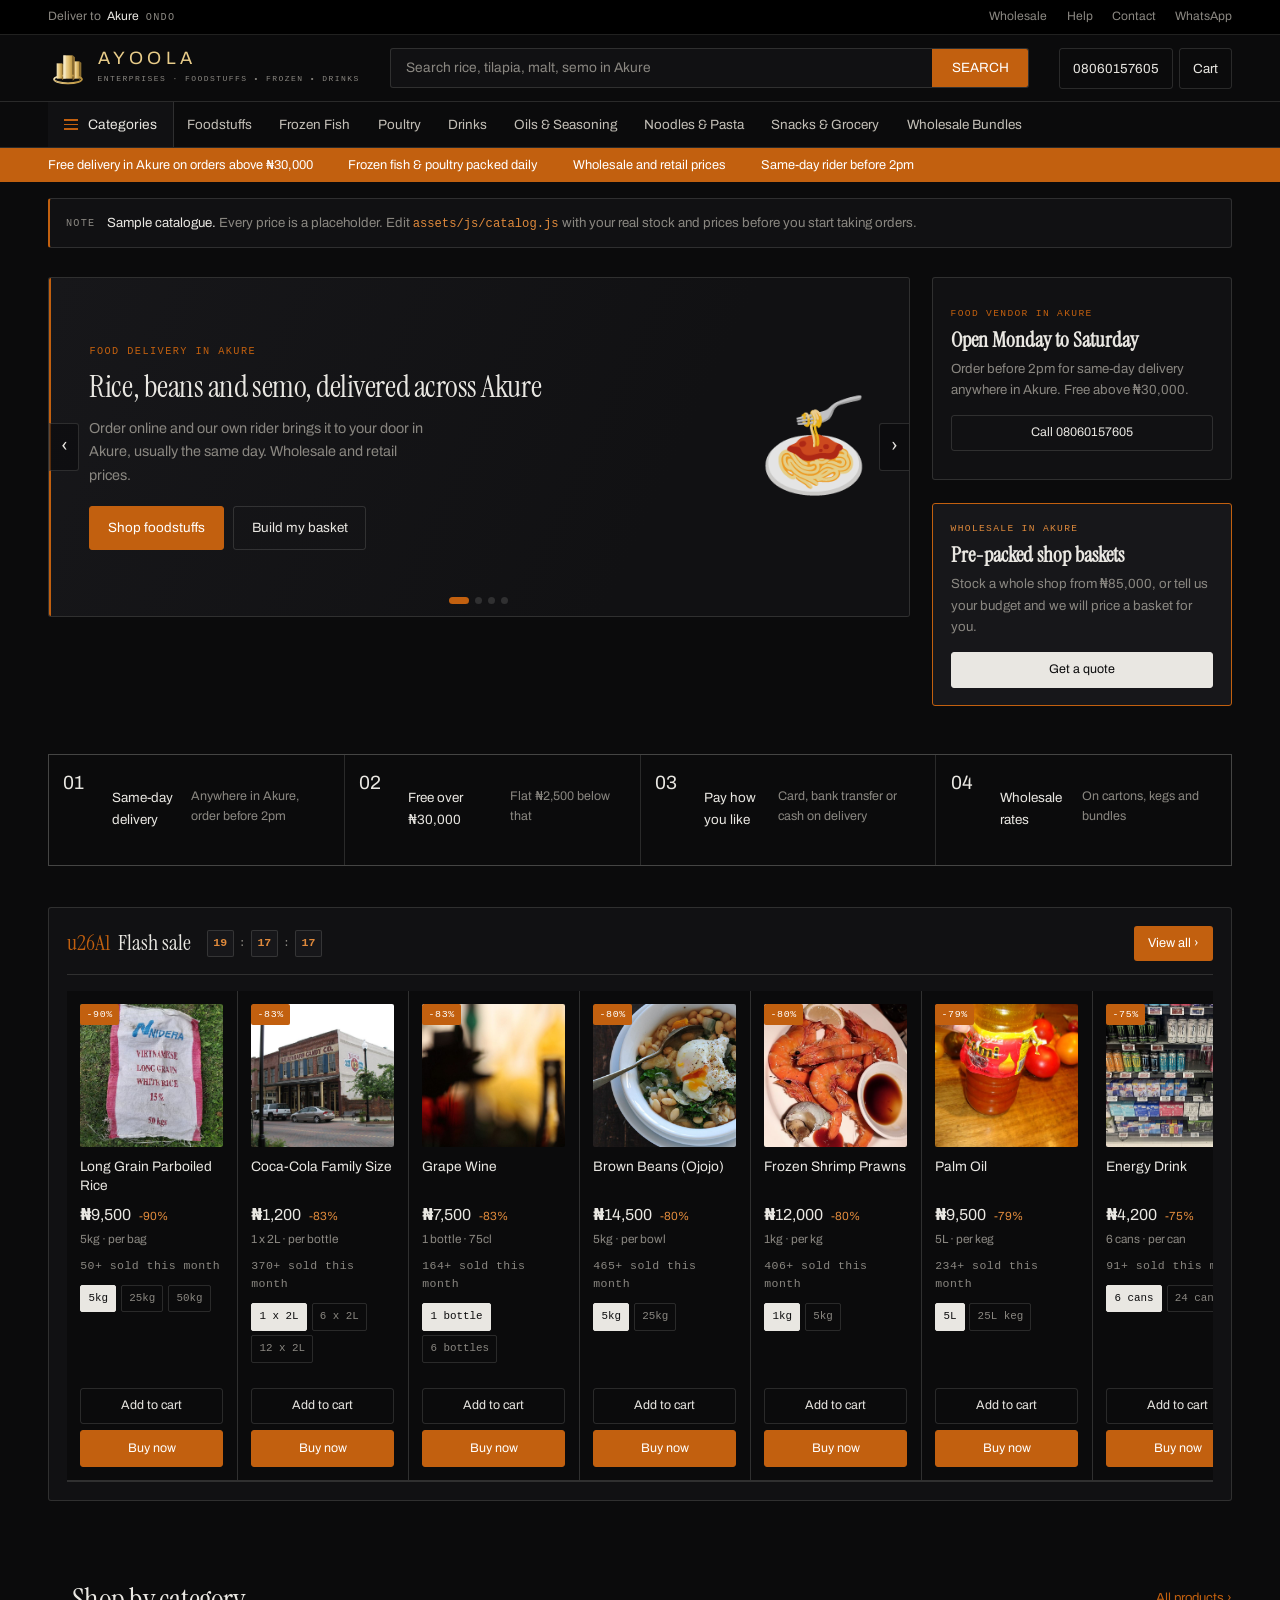
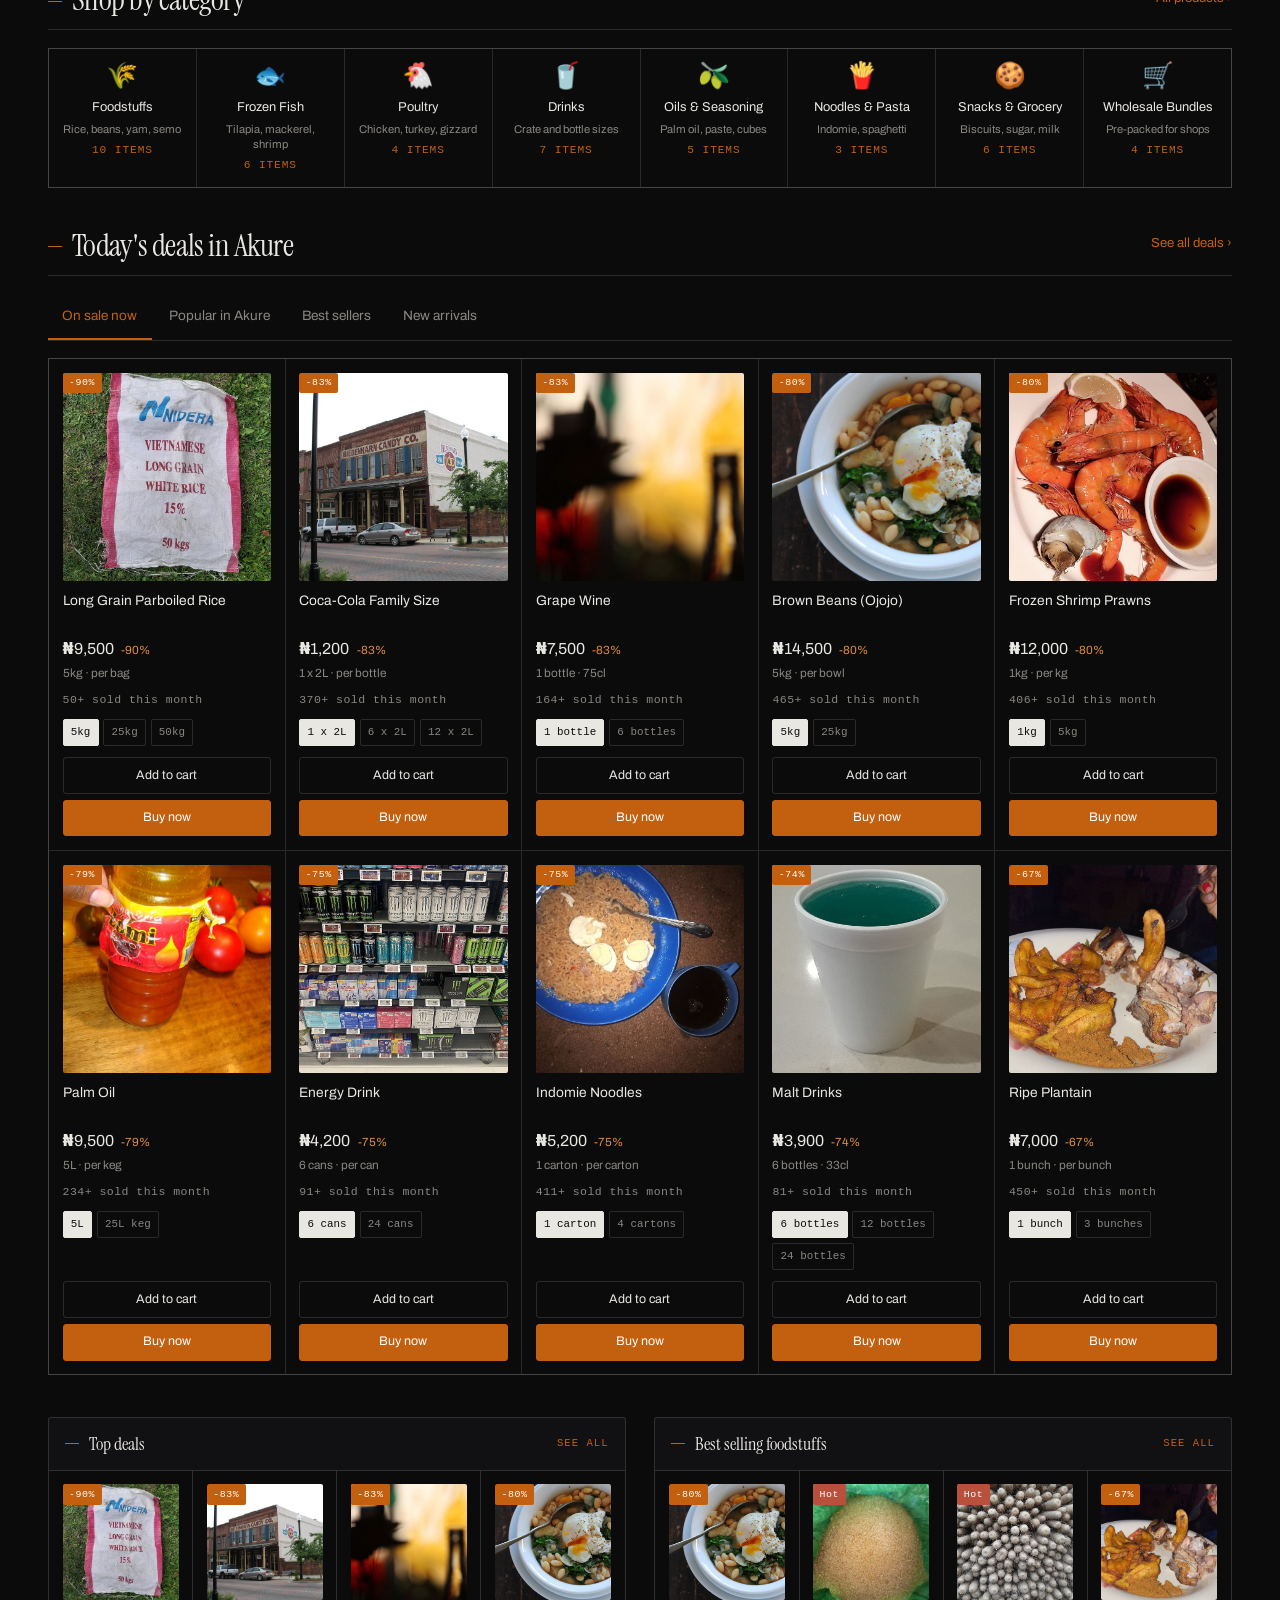
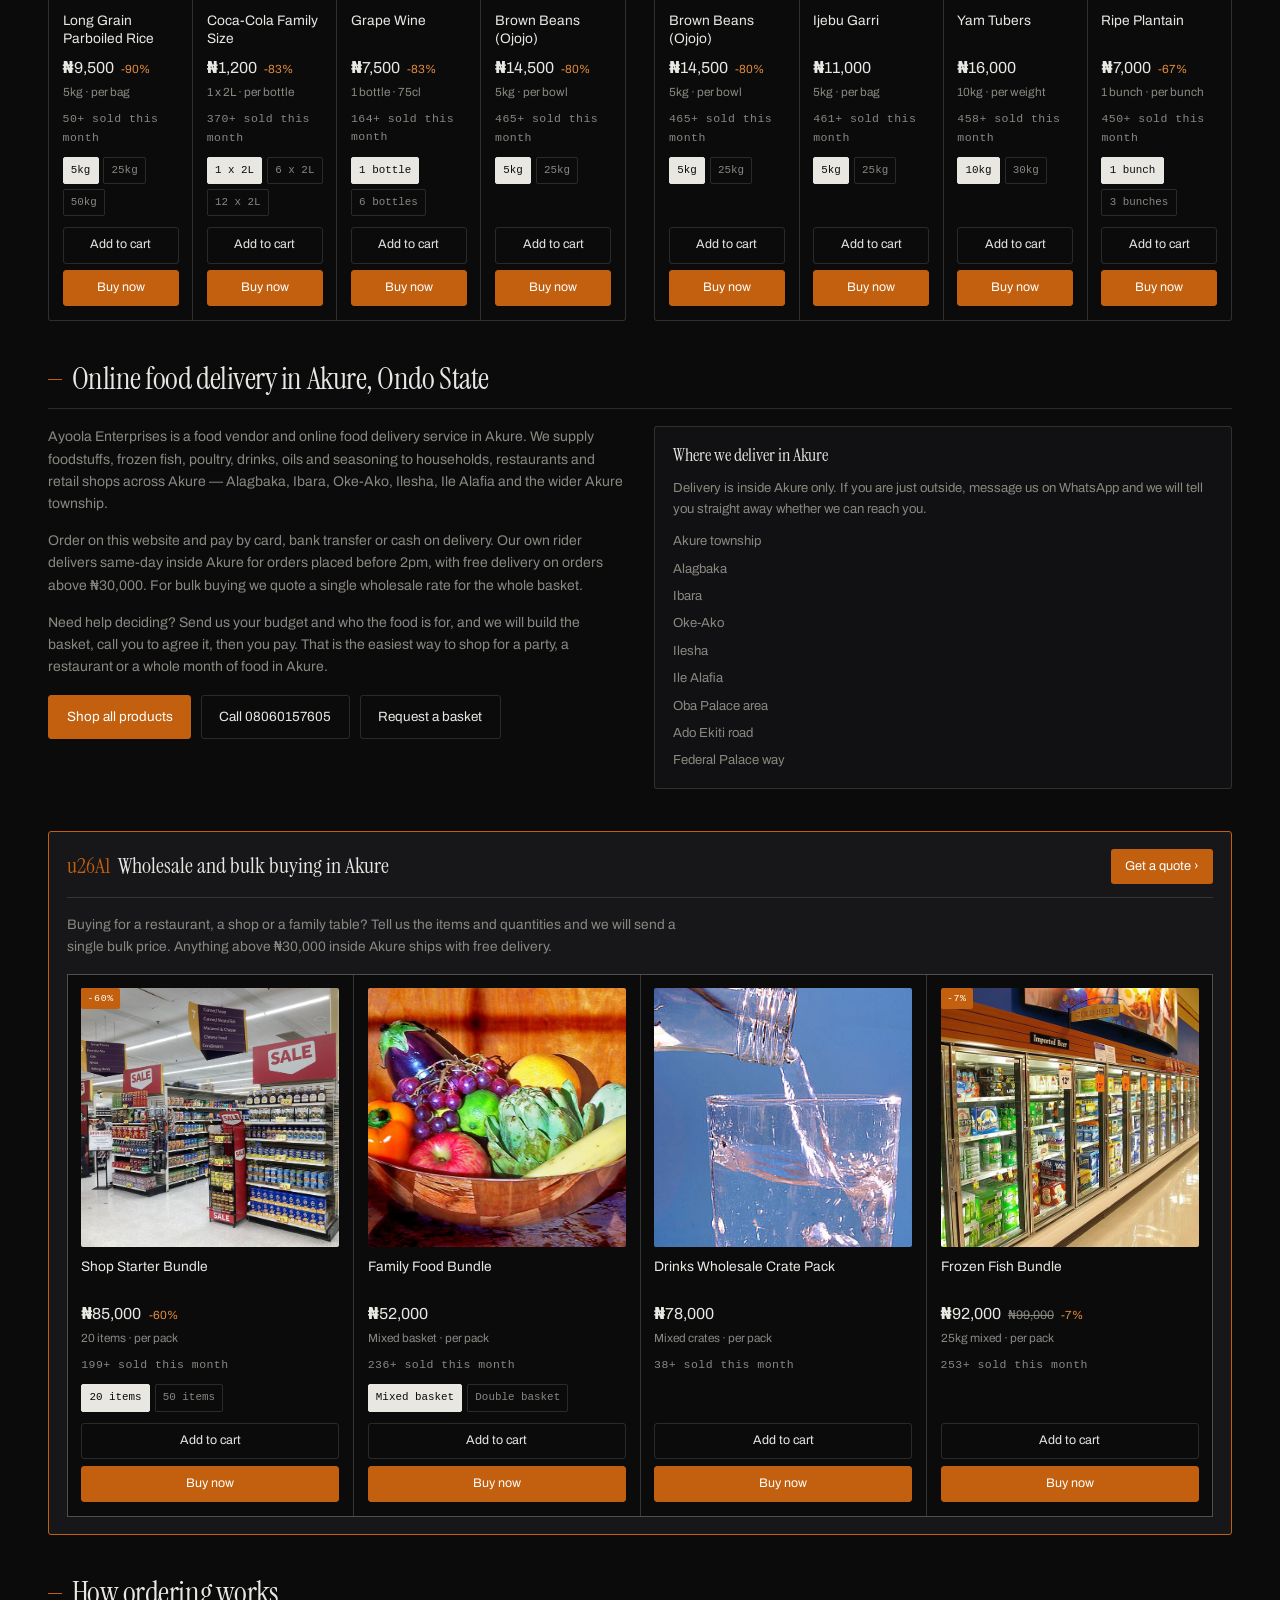
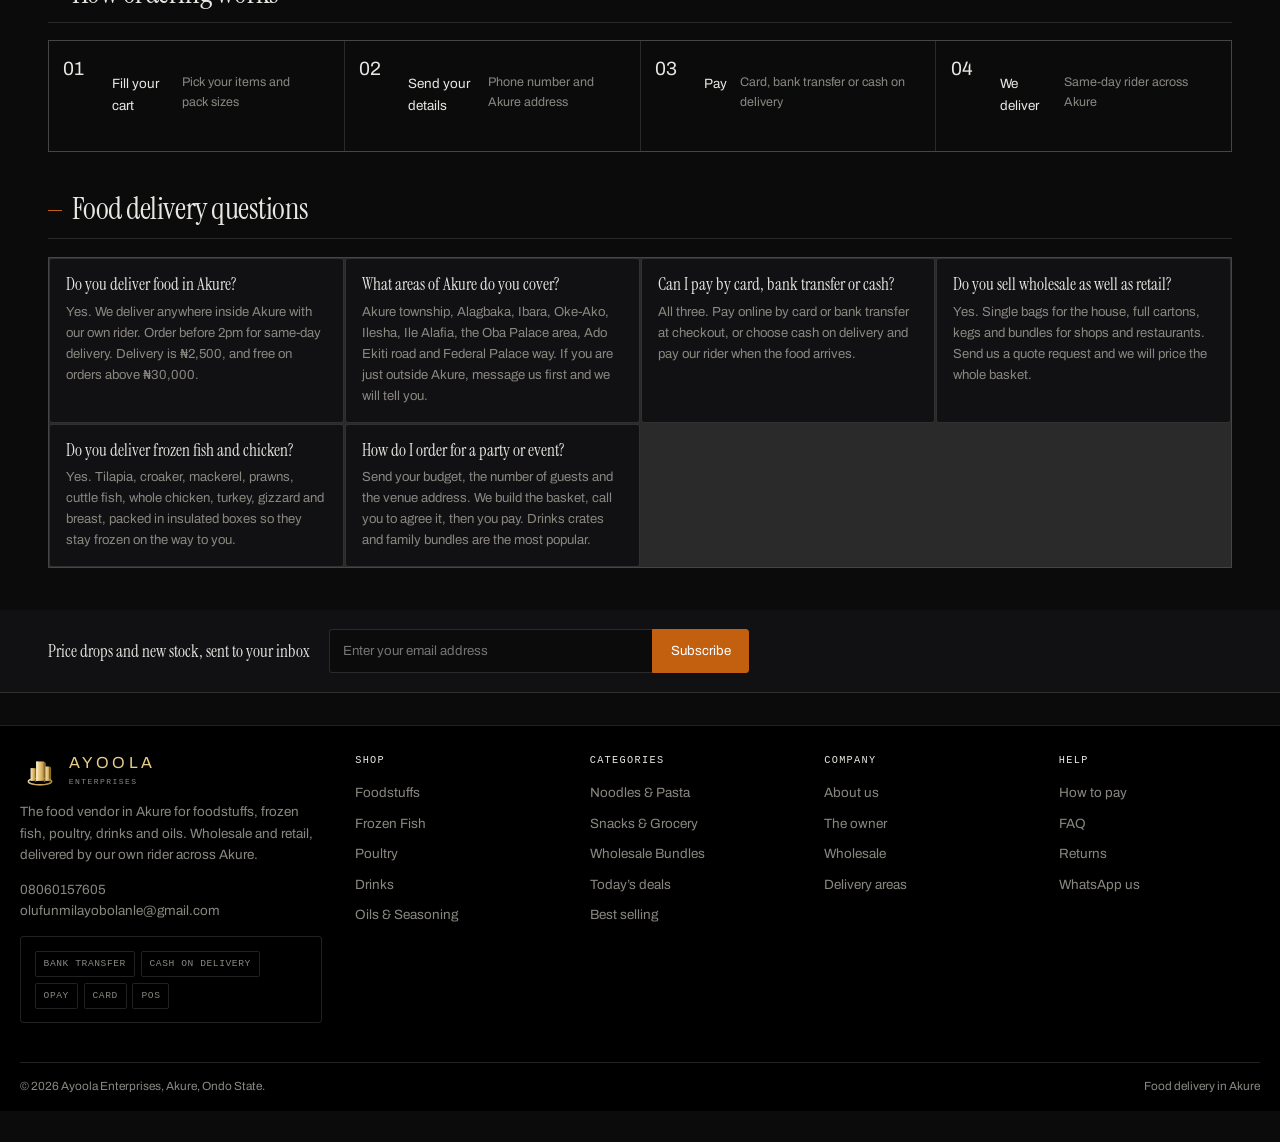
==== commit f1a75ec1: "Update website" ====
--- a/index.html
+++ b/index.html
@@ -18,7 +18,7 @@
 <meta name="twitter:card" content="summary_large_image">
 <link rel="canonical" href="index.html">
 <link rel="icon" href="data:image/svg+xml,%3Csvg xmlns='http://www.w3.org/2000/svg' viewBox='0 0 64 64'%3E%3Crect width='64' height='64' fill='%230b0b0c'/%3E%3Cpath d='M32 10l7 6v34l-7 6-7-6V16z' fill='%23e3c173'/%3E%3Cpath d='M18 24l6 5v27l-6 5-6-5V29z' fill='%23c9a55c'/%3E%3Cpath d='M46 21l6 5v30l-6 5-6-5V26z' fill='%23d9b06a'/%3E%3C/svg%3E">
-<link rel="stylesheet" href="assets/css/site.css?v=3">
+<link rel="stylesheet" href="assets/css/site.css?v=9">
 <script type="application/ld+json">
 {
   "@context": "https://schema.org",
@@ -33,7 +33,7 @@
       "telephone": "+2348060157605",
       "email": "olufunmilayobolanle@gmail.com",
       "image": "assets/img/products/rice50.jpg",
-      "logo": "assets/img/logo.png",
+      "logo": "index.html",
       "priceRange": "NGN",
       "currenciesAccepted": "NGN",
       "paymentAccepted": "Bank transfer, Cash on delivery, Card",
@@ -90,6 +90,9 @@
 
 <div id="site-header"></div>
 
+<main>
+<h1 class="sr">Ayoola Enterprises &mdash; food delivery in Akure, Ondo State. Foodstuffs, frozen fish, poultry, drinks and oils, delivered same-day across Akure.</h1>
+
 <div class="wrap" id="priceNotice" hidden style="padding-top:1rem">
   <div class="ribbon-strip">
     <span class="mono">Note</span>
@@ -317,10 +320,12 @@
   </div>
 </section>
 
+</main>
+
 <div id="site-footer"></div>
 
-<script src="assets/js/catalog.js?v=3"></script>
-<script src="assets/js/store.js?v=3"></script>
-<script src="assets/js/home.js?v=3"></script>
+<script src="assets/js/catalog.js?v=9"></script>
+<script src="assets/js/store.js?v=9"></script>
+<script src="assets/js/home.js?v=9"></script>
 </body>
 </html>
--- a/assets/css/site.css
+++ b/assets/css/site.css
@@ -86,8 +86,7 @@
 .head{background:var(--ground);border-bottom:1px solid var(--line);position:sticky;top:0;z-index:700}
 .head .wrap{display:flex;align-items:center;gap:clamp(.8rem,2.4vw,2rem);padding-block:.8rem}
 .logo{display:flex;align-items:center;gap:.6rem;flex:0 0 auto}
-.logo-img-wrap{display:none;align-items:center}
-.logo-img-wrap img{height:38px;width:auto;display:block}
+.logo-mark-wrap{display:flex;align-items:center}
 .logo-mark{display:block;flex:0 0 auto}
 .logo-text b{
   display:block;font-family:var(--sans);font-size:1.12rem;font-weight:600;line-height:1;
@@ -169,8 +168,6 @@
 .btn-y{background:var(--paper);border-color:var(--paper);color:var(--ground);font-weight:500}
 .btn-y:hover{background:#fff;border-color:#fff;color:#000}
 .btn-ghost:hover{border-color:var(--paper)}
-.btn-dark{background:var(--paper);border-color:var(--paper);color:var(--ground);font-weight:500}
-.btn-dark:hover{background:#fff;border-color:#fff}
 .btn-block{width:100%}
 .btn-sm{padding:.45rem .7rem;font-size:.78rem}
 .btn-lg{padding:.85rem 1.6rem;font-size:.92rem}
@@ -469,7 +466,51 @@
 .mini .ph img{width:100%;height:100%;object-fit:cover}
 
 /* ===========================================================
-   16. CONFIRMATION
+   15b. CARD PAYMENT (PAYSTACK)
+   =========================================================== */
+.paystack-test{
+  display:flex;align-items:center;gap:.6rem;flex-wrap:wrap;
+  border:1px solid var(--line);border-left:2px solid var(--ok);border-radius:var(--radius);
+  background:var(--surface-2);padding:.7rem .9rem;margin-bottom:.6rem;font-size:.76rem;color:var(--muted);
+}
+.paystack-test .mono{color:var(--ok);letter-spacing:.1em}
+.paystack-test b{color:var(--paper);font-weight:500}
+.pay-msg{display:none;margin-top:.6rem;font-size:.76rem;color:var(--bad)}
+.pay-msg.on{display:block}
+.pay-msg.err{color:var(--bad)}
+
+/* ===========================================================
+   16. RECEIPT  (same document as your first site)
+   =========================================================== */
+.rcpt{background:var(--surface);border:1px solid var(--line);border-radius:var(--radius);overflow:hidden}
+.rcpt-head{display:flex;justify-content:space-between;gap:1.2rem;flex-wrap:wrap;padding:1.2rem;border-bottom:1px solid var(--line)}
+.rcpt-brand b{display:block;font-family:var(--sans);font-size:1.1rem;font-weight:600;letter-spacing:.18em;text-transform:uppercase;color:#e9cd8a}
+.rcpt-brand p{font-family:var(--mono);font-size:.58rem;letter-spacing:.12em;text-transform:uppercase;color:var(--muted);margin-top:.3rem}
+.rcpt-meta{text-align:right;font-family:var(--mono);font-size:.64rem;letter-spacing:.06em;color:var(--muted)}
+.rcpt-meta b{display:block;color:var(--accent-soft);font-size:.85rem;letter-spacing:.1em;margin-bottom:.25rem}
+.rcpt-parties{display:grid;grid-template-columns:1fr 1fr;gap:1.2rem;padding:1.2rem;border-bottom:1px solid var(--line)}
+.rcpt-parties h4{font-family:var(--mono);font-size:.58rem;letter-spacing:.14em;text-transform:uppercase;color:var(--muted);margin:0 0 .4rem;font-weight:400}
+.rcpt-parties p{font-size:.84rem;color:var(--ink-2,#c3bfb7);line-height:1.7}
+.rcpt-table{width:100%;border-collapse:collapse;font-size:.84rem}
+.rcpt-table th{font-family:var(--mono);font-size:.56rem;letter-spacing:.12em;text-transform:uppercase;color:var(--muted);font-weight:400;text-align:left;padding:.6rem 1.2rem;border-bottom:1px solid var(--line)}
+.rcpt-table td{padding:.6rem 1.2rem;border-bottom:1px solid var(--line-soft);color:var(--ink-2,#c3bfb7);vertical-align:top}
+.rcpt-table td.num{text-align:right;white-space:nowrap;font-family:var(--mono);font-size:.78rem}
+.rcpt-table td.name{color:var(--paper)}
+.rcpt-table tfoot td{border-bottom:0;padding:.5rem 1.2rem}
+.rcpt-table tfoot .lbl{color:var(--muted);font-size:.78rem}
+.rcpt-table tfoot .tot td{border-top:1px solid var(--line);padding-top:.7rem;font-weight:600;color:var(--paper);font-size:.95rem}
+.rcpt-table tfoot .tot .lbl{color:var(--paper)}
+.rcpt-foot{padding:1.2rem;border-top:1px solid var(--line);background:var(--surface-2)}
+.rcpt-foot h4{font-family:var(--mono);font-size:.56rem;letter-spacing:.14em;text-transform:uppercase;color:var(--muted);margin:0 0 .5rem;font-weight:400}
+.rcpt-foot p{font-size:.84rem;color:var(--ink-2,#c3bfb7);margin-bottom:.5rem}
+.rcpt-foot p:last-child{margin-bottom:0}
+.rcpt-list{display:grid;gap:.5rem}
+.rcpt-list a{display:flex;justify-content:space-between;gap:1rem;padding:.6rem .9rem;border:1px solid var(--line);border-radius:var(--radius);font-size:.82rem;background:var(--surface)}
+.rcpt-list a:hover{border-color:var(--accent)}
+.rcpt-list span{font-family:var(--mono);font-size:.68rem;color:var(--muted)}
+
+/* ===========================================================
+   17. CONFIRMATION
    =========================================================== */
 .done{max-width:680px;margin:1.6rem auto;text-align:center}
 .done .tick{
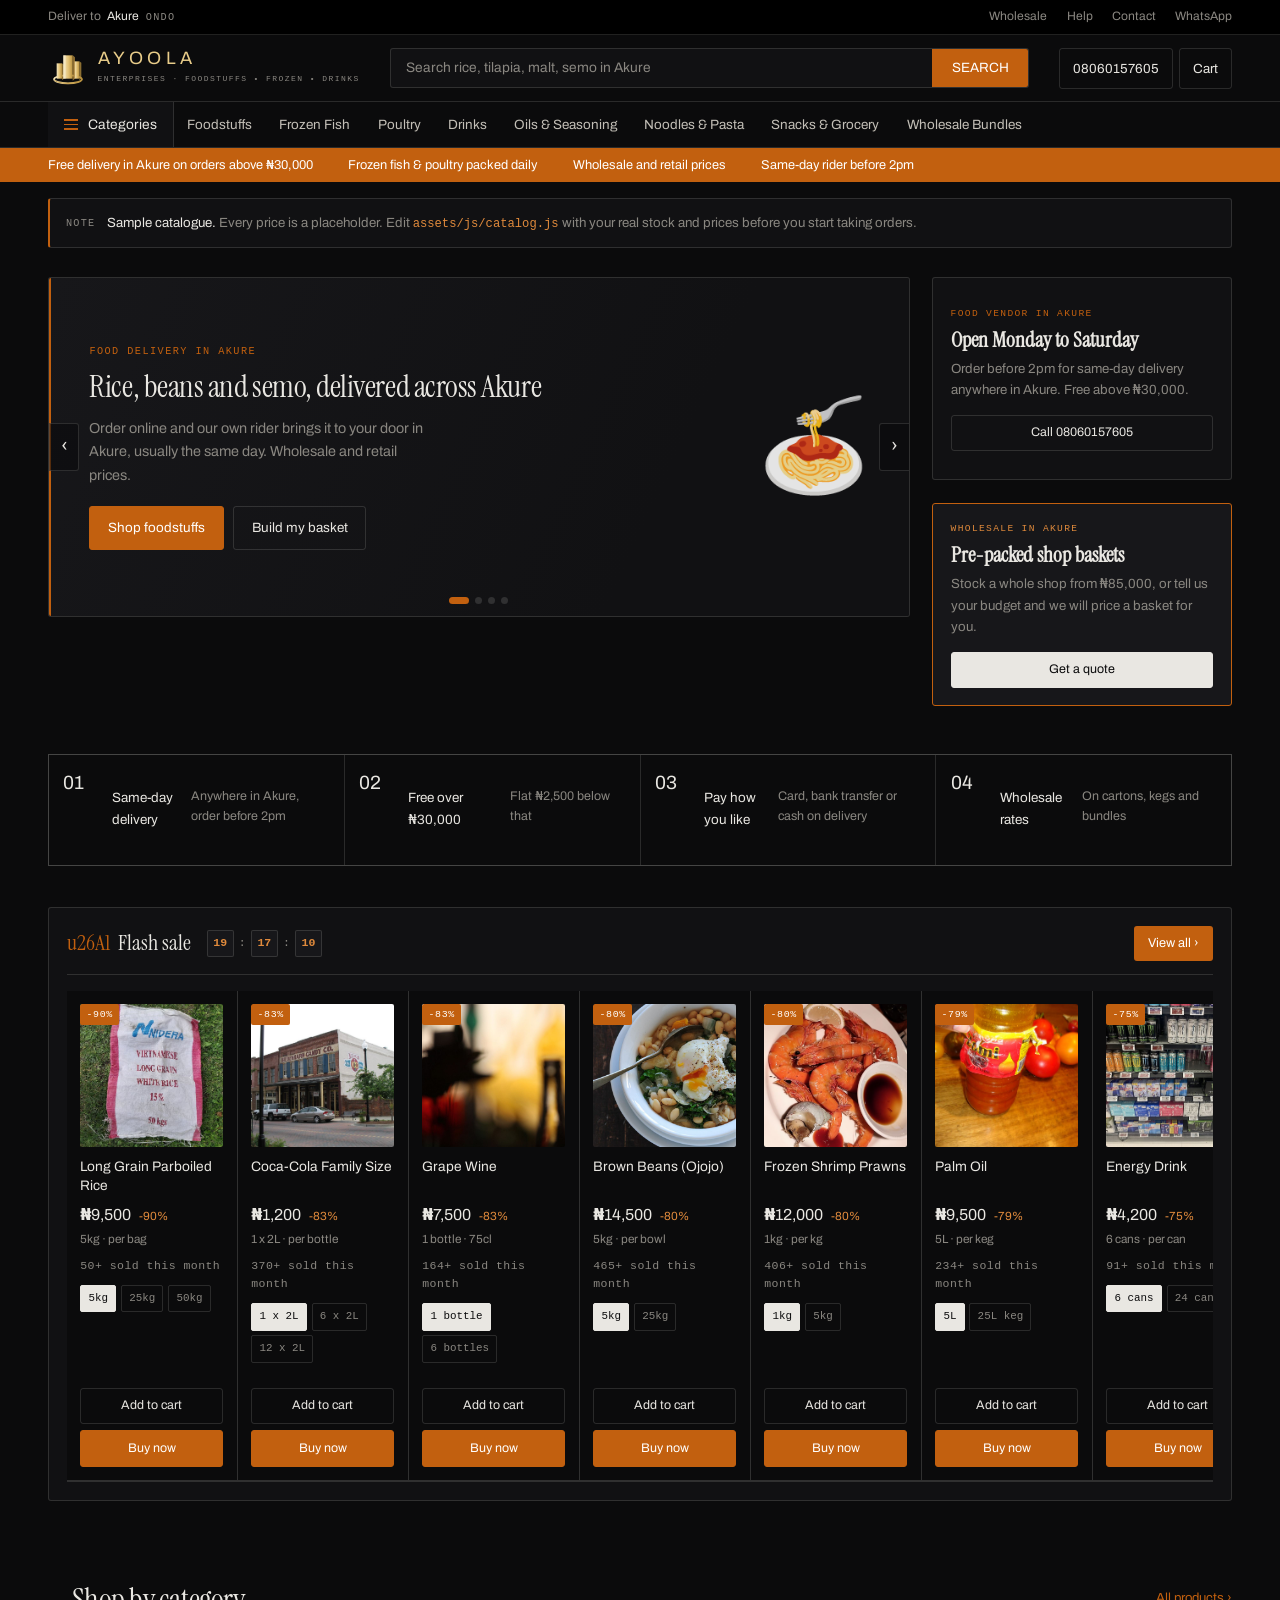
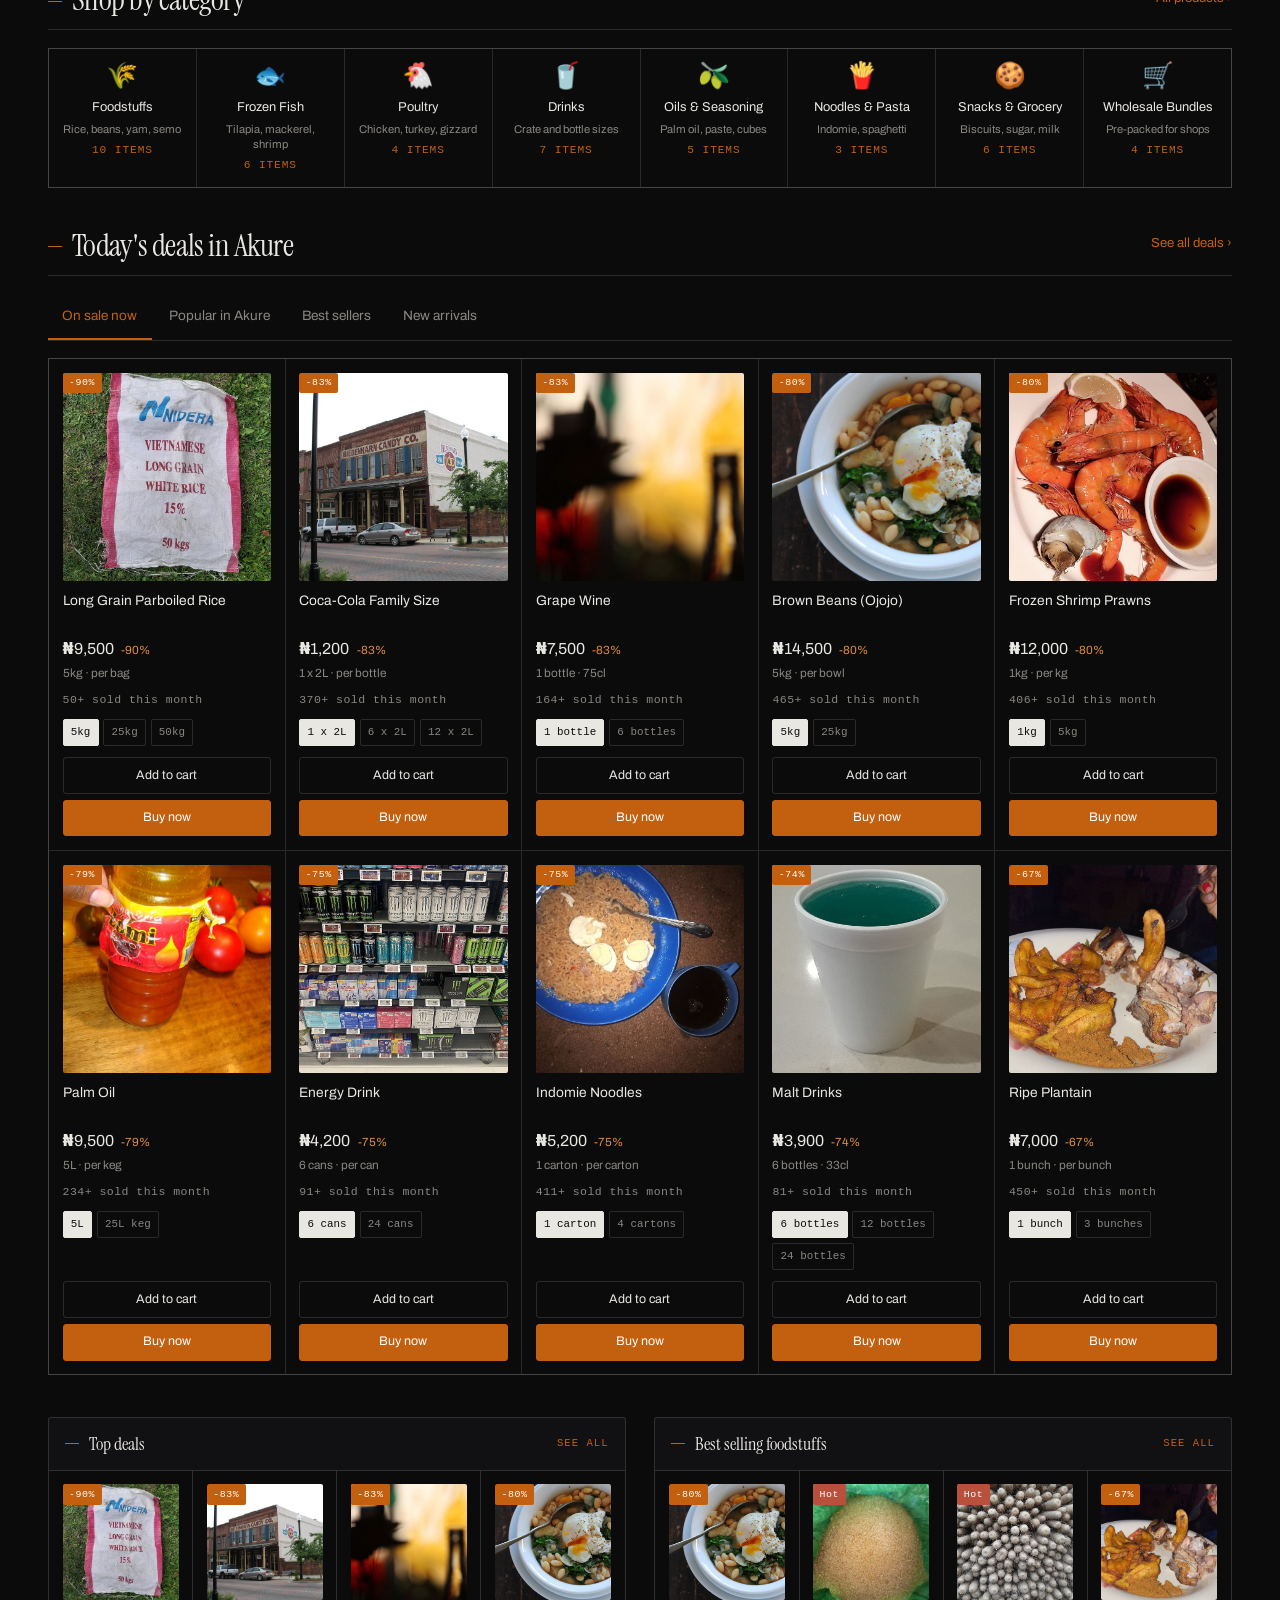
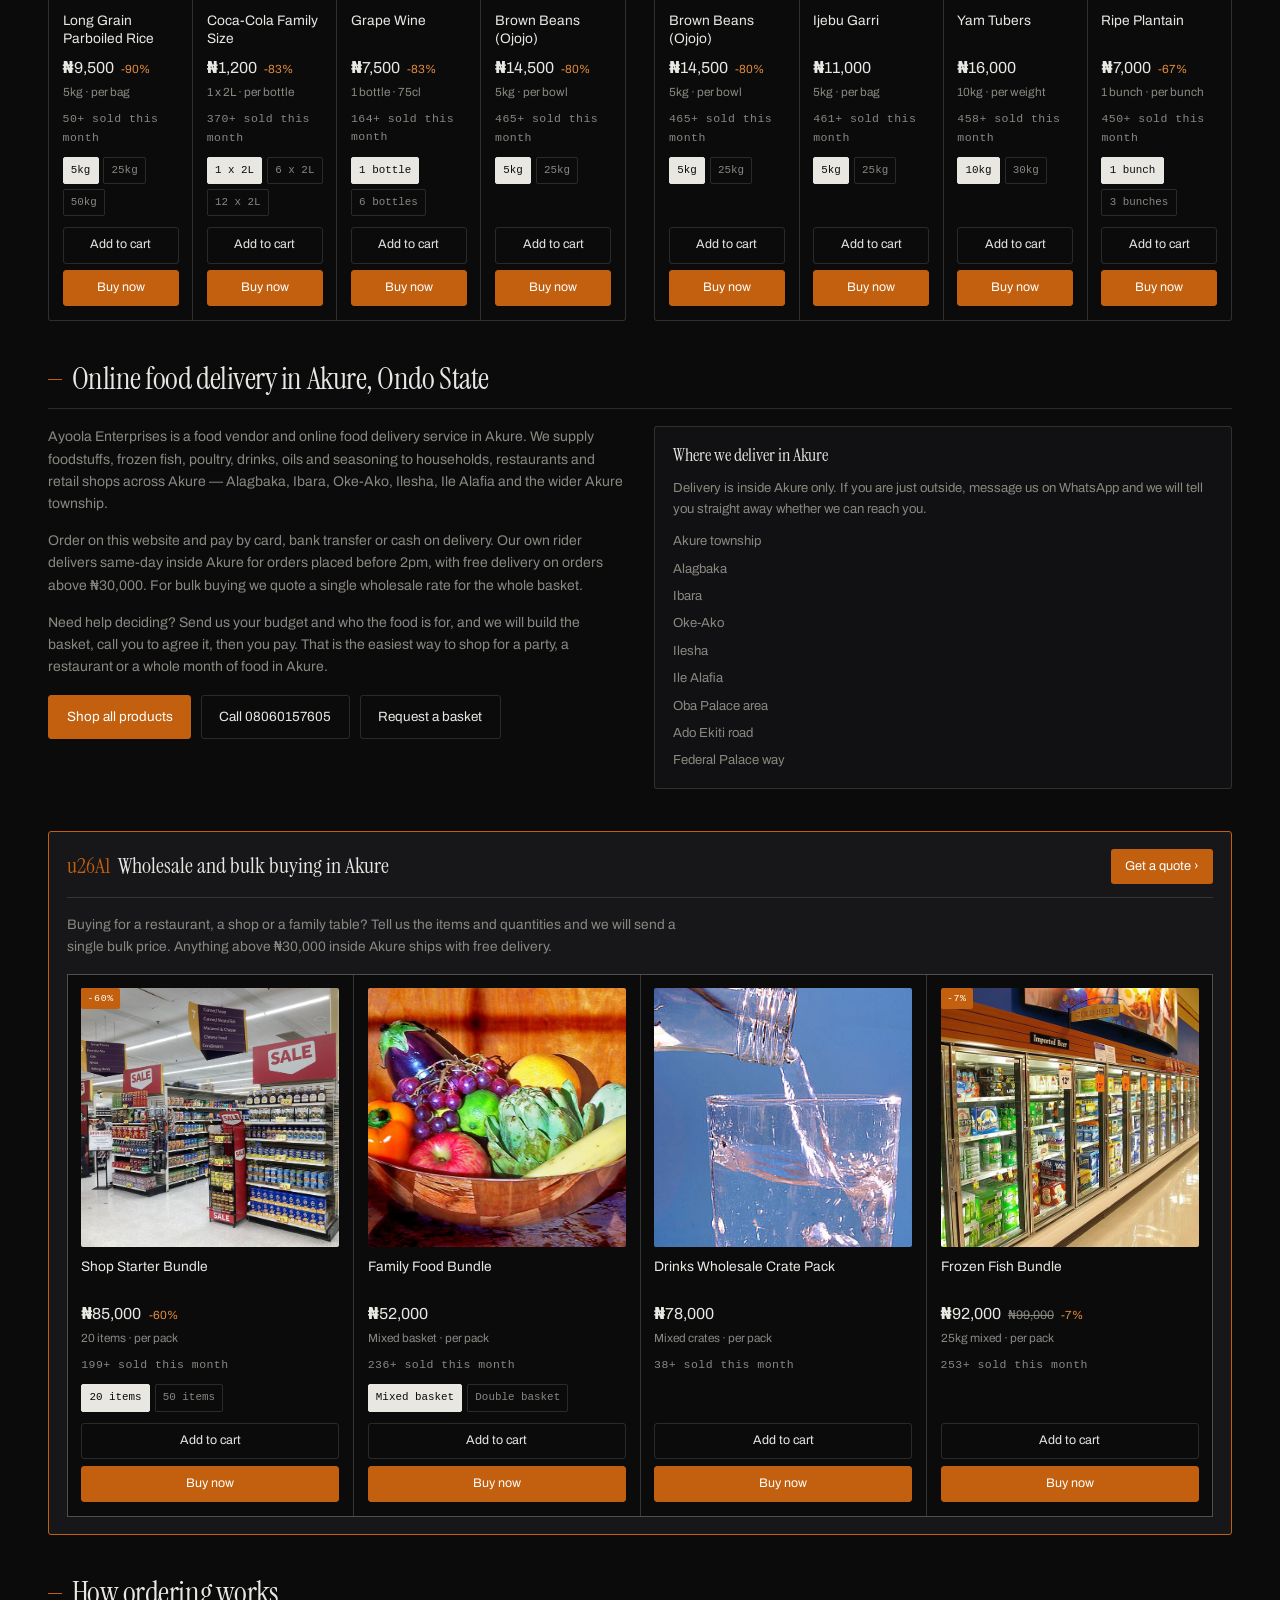
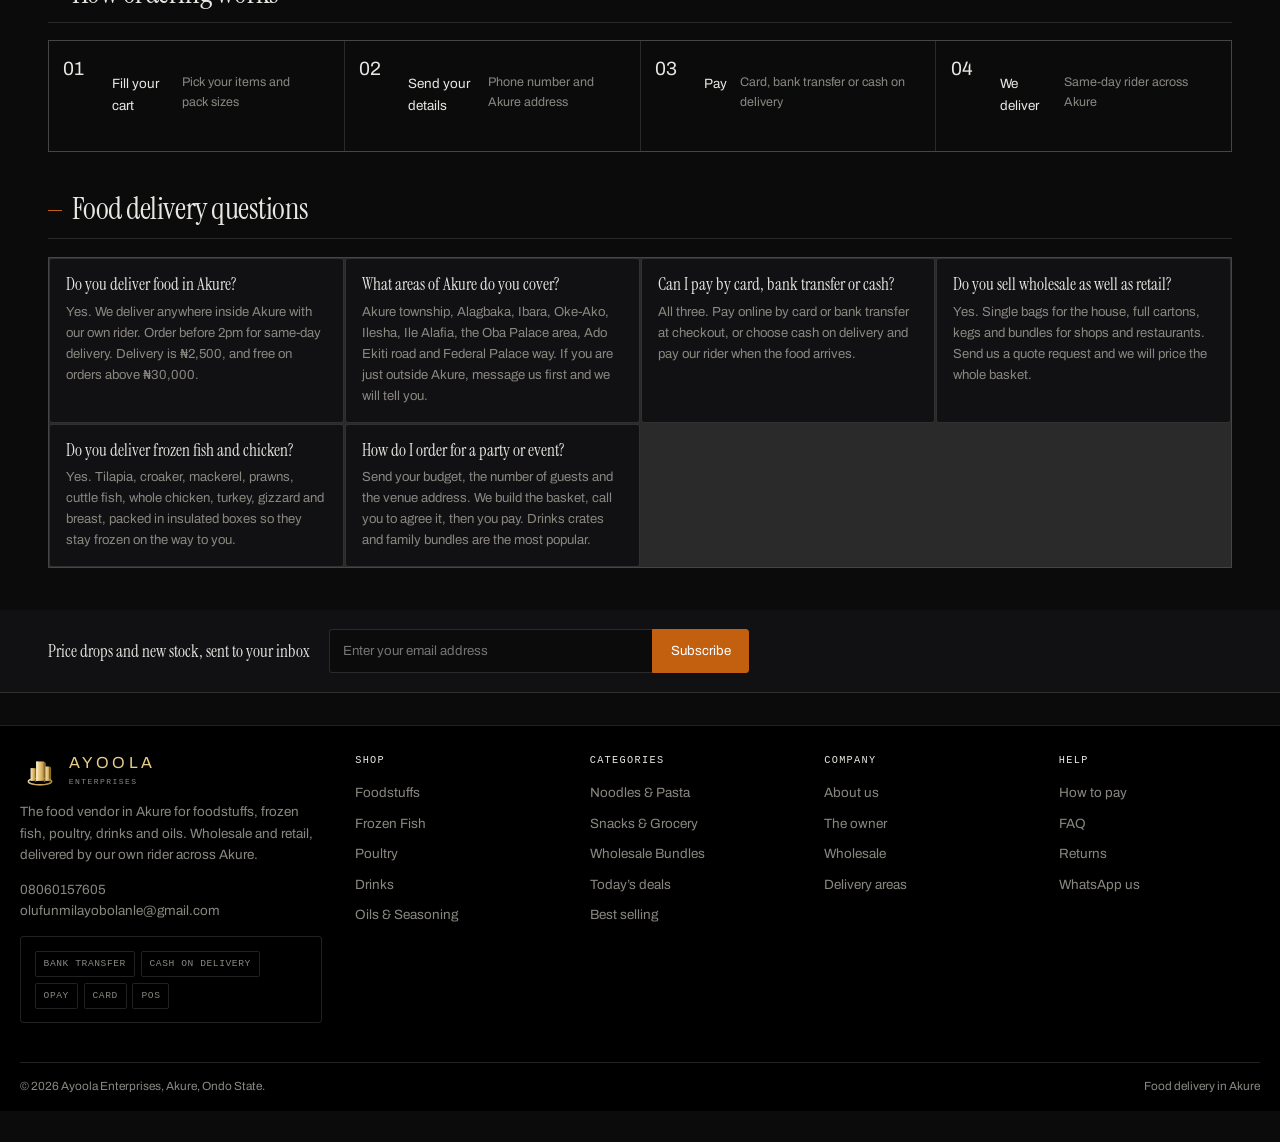
==== commit c24242b4: "Update website" ====
--- a/index.html
+++ b/index.html
@@ -18,7 +18,7 @@
 <meta name="twitter:card" content="summary_large_image">
 <link rel="canonical" href="index.html">
 <link rel="icon" href="data:image/svg+xml,%3Csvg xmlns='http://www.w3.org/2000/svg' viewBox='0 0 64 64'%3E%3Crect width='64' height='64' fill='%230b0b0c'/%3E%3Cpath d='M32 10l7 6v34l-7 6-7-6V16z' fill='%23e3c173'/%3E%3Cpath d='M18 24l6 5v27l-6 5-6-5V29z' fill='%23c9a55c'/%3E%3Cpath d='M46 21l6 5v30l-6 5-6-5V26z' fill='%23d9b06a'/%3E%3C/svg%3E">
-<link rel="stylesheet" href="assets/css/site.css?v=9">
+<link rel="stylesheet" href="assets/css/site.css?v=13">
 <script type="application/ld+json">
 {
   "@context": "https://schema.org",
@@ -324,8 +324,8 @@
 
 <div id="site-footer"></div>
 
-<script src="assets/js/catalog.js?v=9"></script>
-<script src="assets/js/store.js?v=9"></script>
-<script src="assets/js/home.js?v=9"></script>
+<script src="assets/js/catalog.js?v=13"></script>
+<script src="assets/js/store.js?v=13"></script>
+<script src="assets/js/home.js?v=13"></script>
 </body>
 </html>
--- a/assets/css/site.css
+++ b/assets/css/site.css
@@ -468,13 +468,6 @@
 /* ===========================================================
    15b. CARD PAYMENT (PAYSTACK)
    =========================================================== */
-.paystack-test{
-  display:flex;align-items:center;gap:.6rem;flex-wrap:wrap;
-  border:1px solid var(--line);border-left:2px solid var(--ok);border-radius:var(--radius);
-  background:var(--surface-2);padding:.7rem .9rem;margin-bottom:.6rem;font-size:.76rem;color:var(--muted);
-}
-.paystack-test .mono{color:var(--ok);letter-spacing:.1em}
-.paystack-test b{color:var(--paper);font-weight:500}
 .pay-msg{display:none;margin-top:.6rem;font-size:.76rem;color:var(--bad)}
 .pay-msg.on{display:block}
 .pay-msg.err{color:var(--bad)}
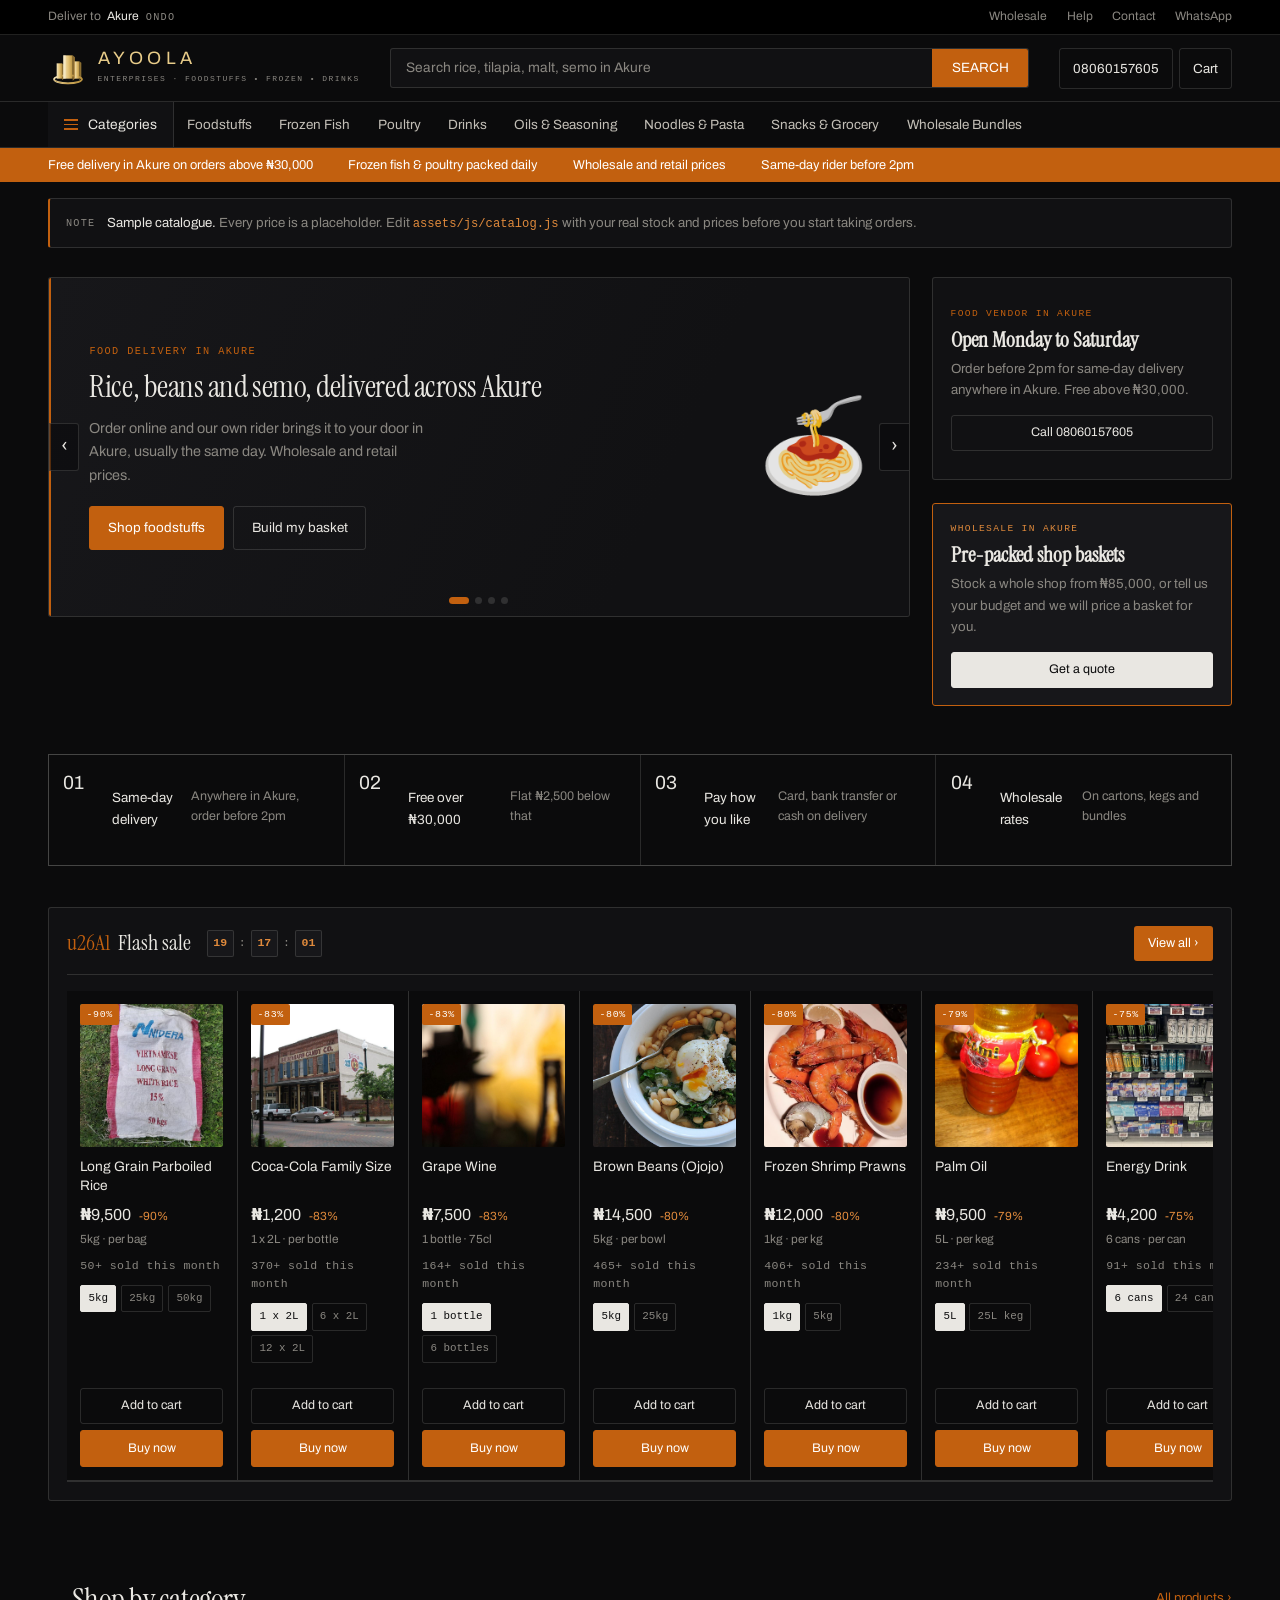
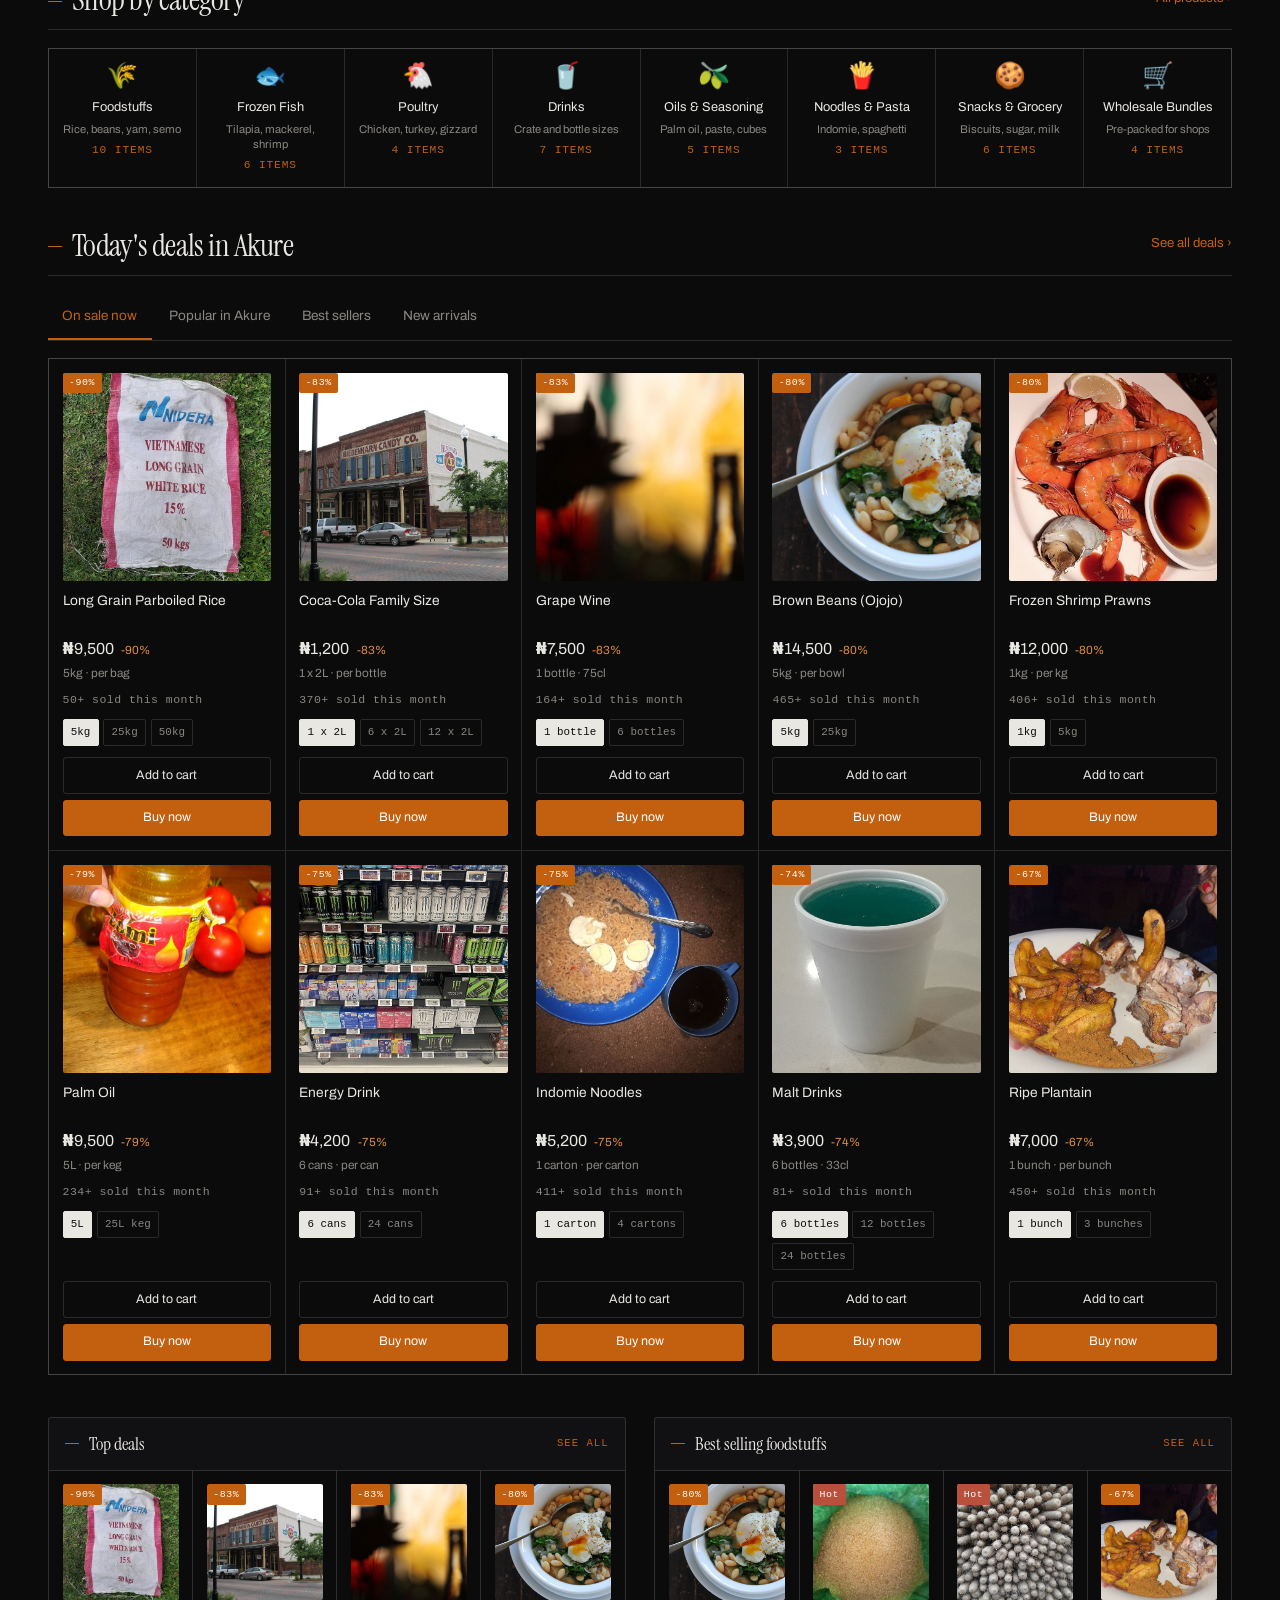
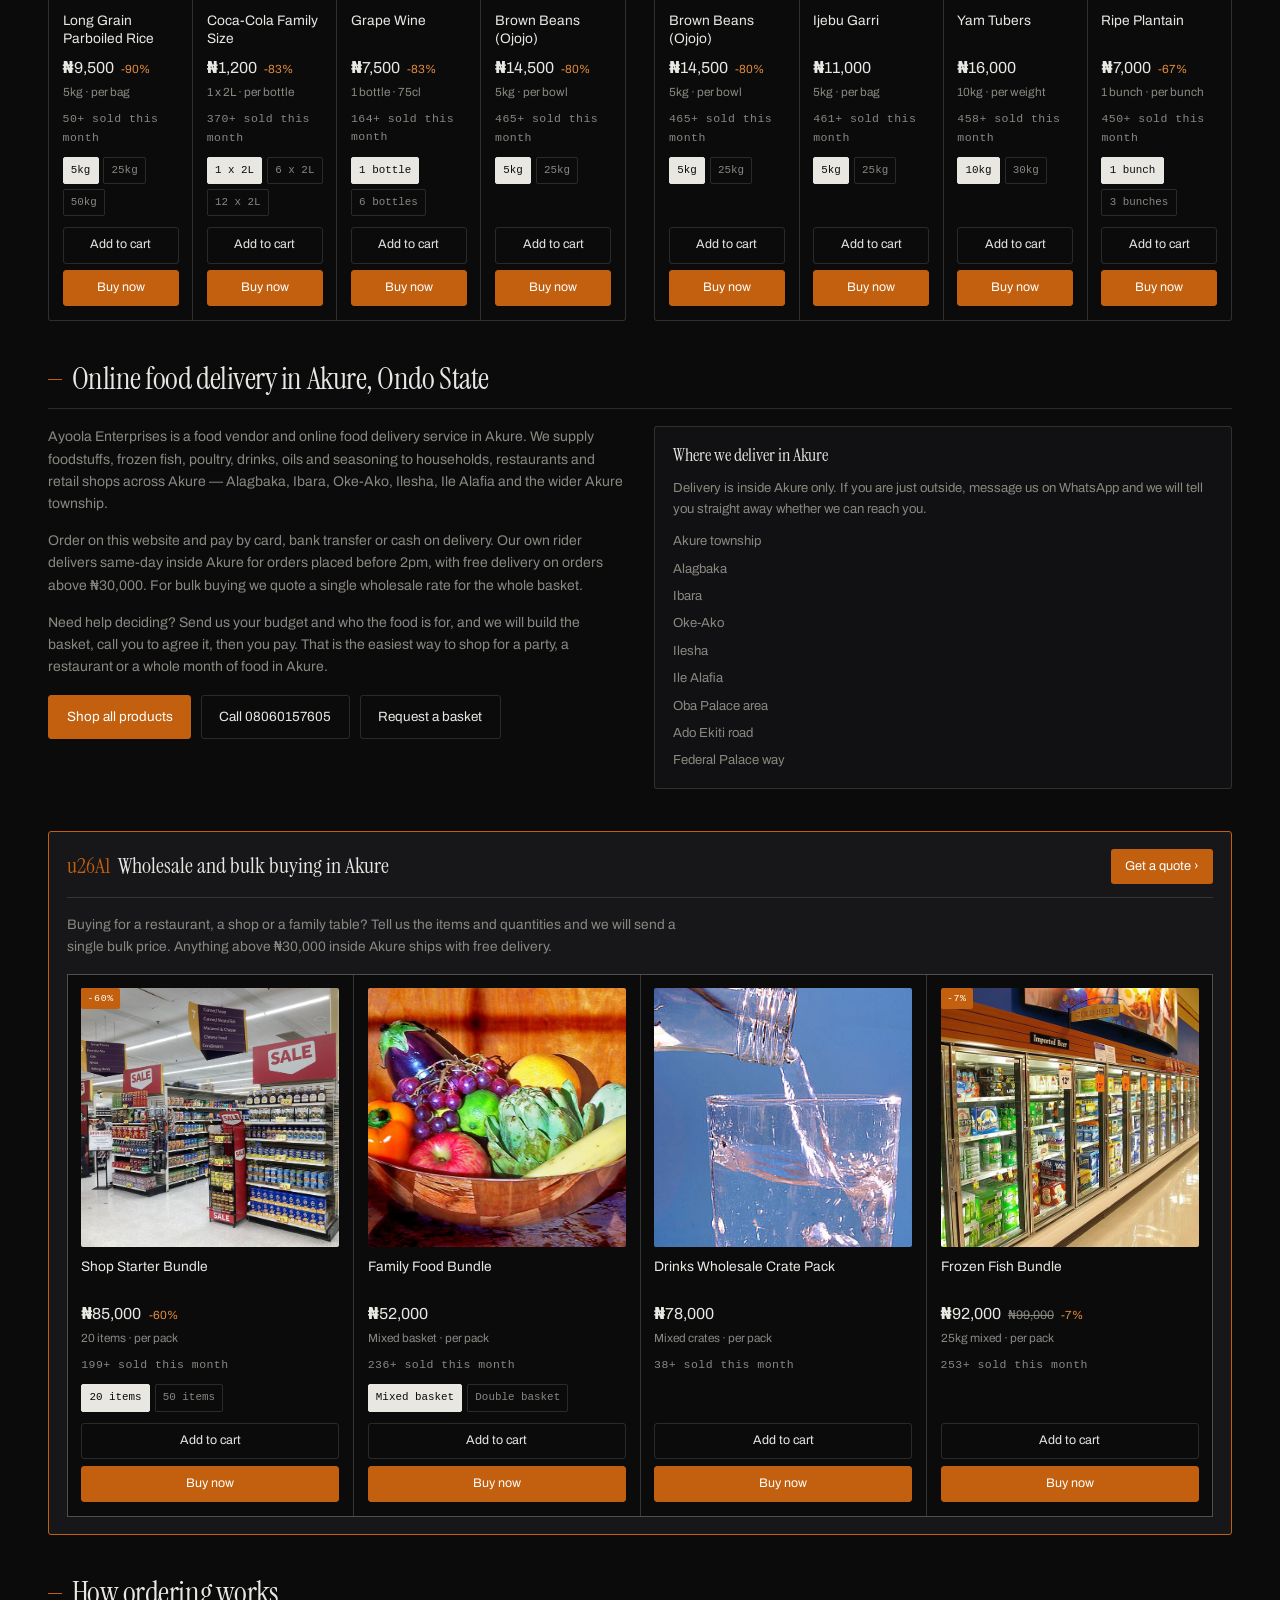
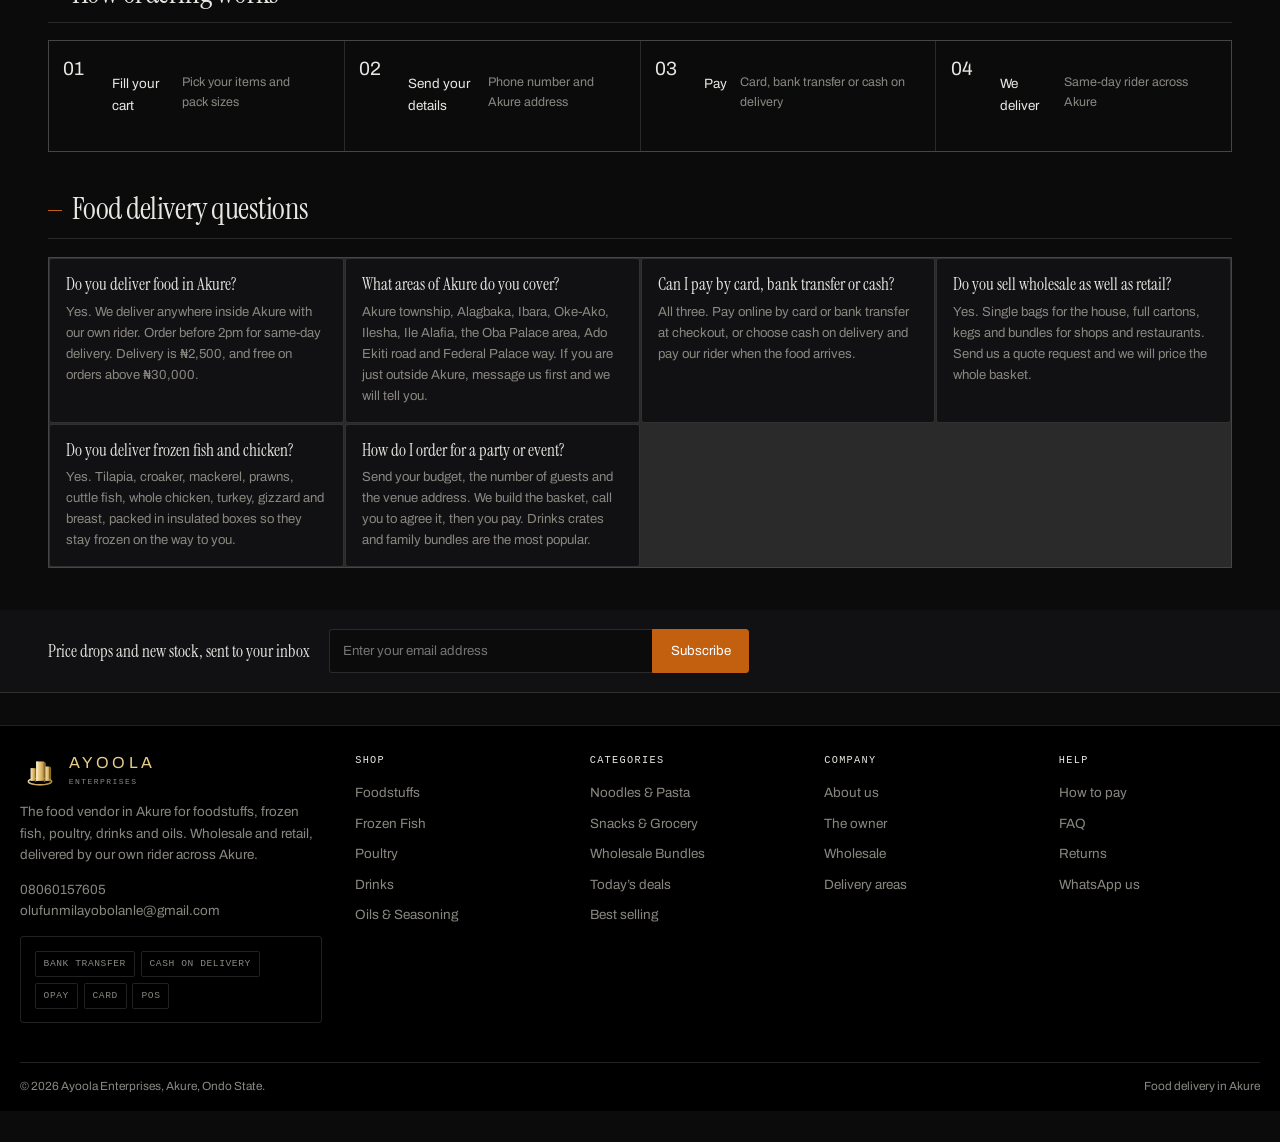
==== commit 6ed528cd: "Update website" ====
--- a/index.html
+++ b/index.html
@@ -18,7 +18,7 @@
 <meta name="twitter:card" content="summary_large_image">
 <link rel="canonical" href="index.html">
 <link rel="icon" href="data:image/svg+xml,%3Csvg xmlns='http://www.w3.org/2000/svg' viewBox='0 0 64 64'%3E%3Crect width='64' height='64' fill='%230b0b0c'/%3E%3Cpath d='M32 10l7 6v34l-7 6-7-6V16z' fill='%23e3c173'/%3E%3Cpath d='M18 24l6 5v27l-6 5-6-5V29z' fill='%23c9a55c'/%3E%3Cpath d='M46 21l6 5v30l-6 5-6-5V26z' fill='%23d9b06a'/%3E%3C/svg%3E">
-<link rel="stylesheet" href="assets/css/site.css?v=13">
+<link rel="stylesheet" href="assets/css/site.css?v=14">
 <script type="application/ld+json">
 {
   "@context": "https://schema.org",
@@ -324,8 +324,8 @@
 
 <div id="site-footer"></div>
 
-<script src="assets/js/catalog.js?v=13"></script>
-<script src="assets/js/store.js?v=13"></script>
-<script src="assets/js/home.js?v=13"></script>
+<script src="assets/js/catalog.js?v=14"></script>
+<script src="assets/js/store.js?v=14"></script>
+<script src="assets/js/home.js?v=14"></script>
 </body>
 </html>
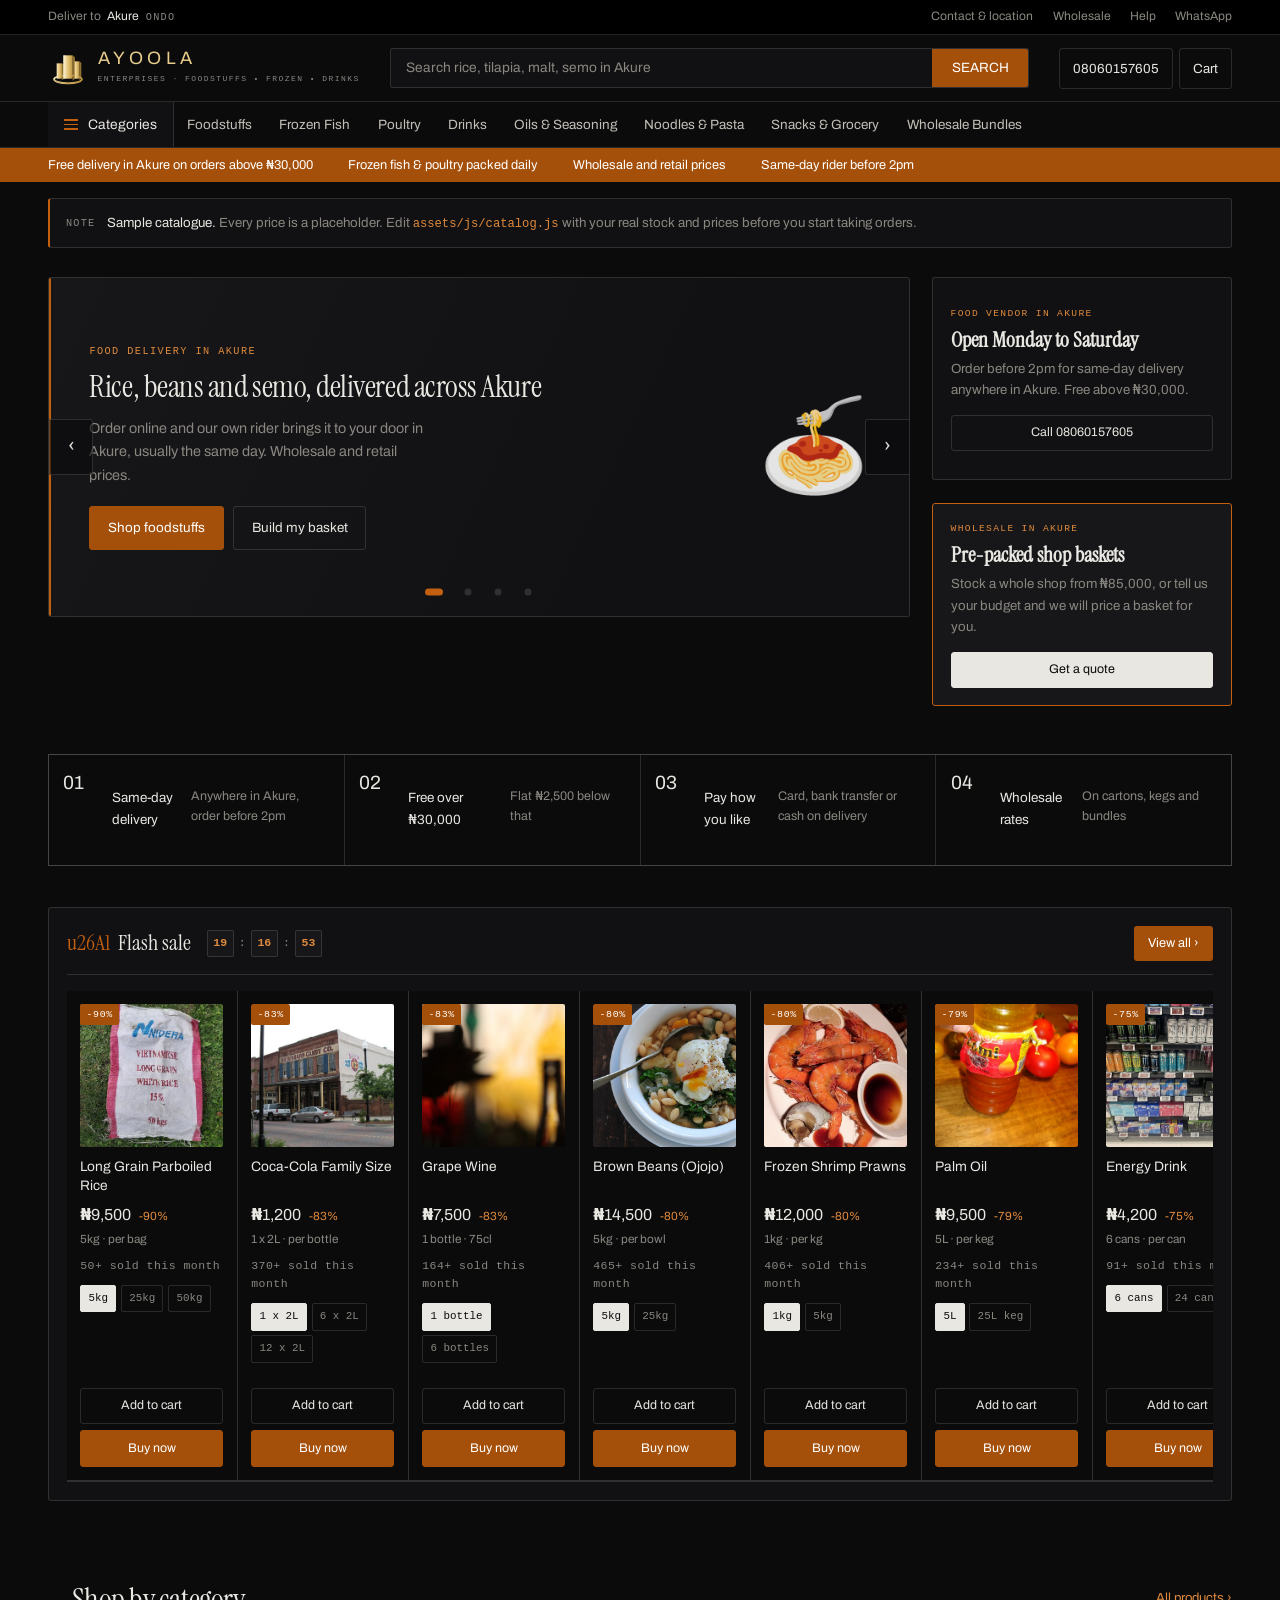
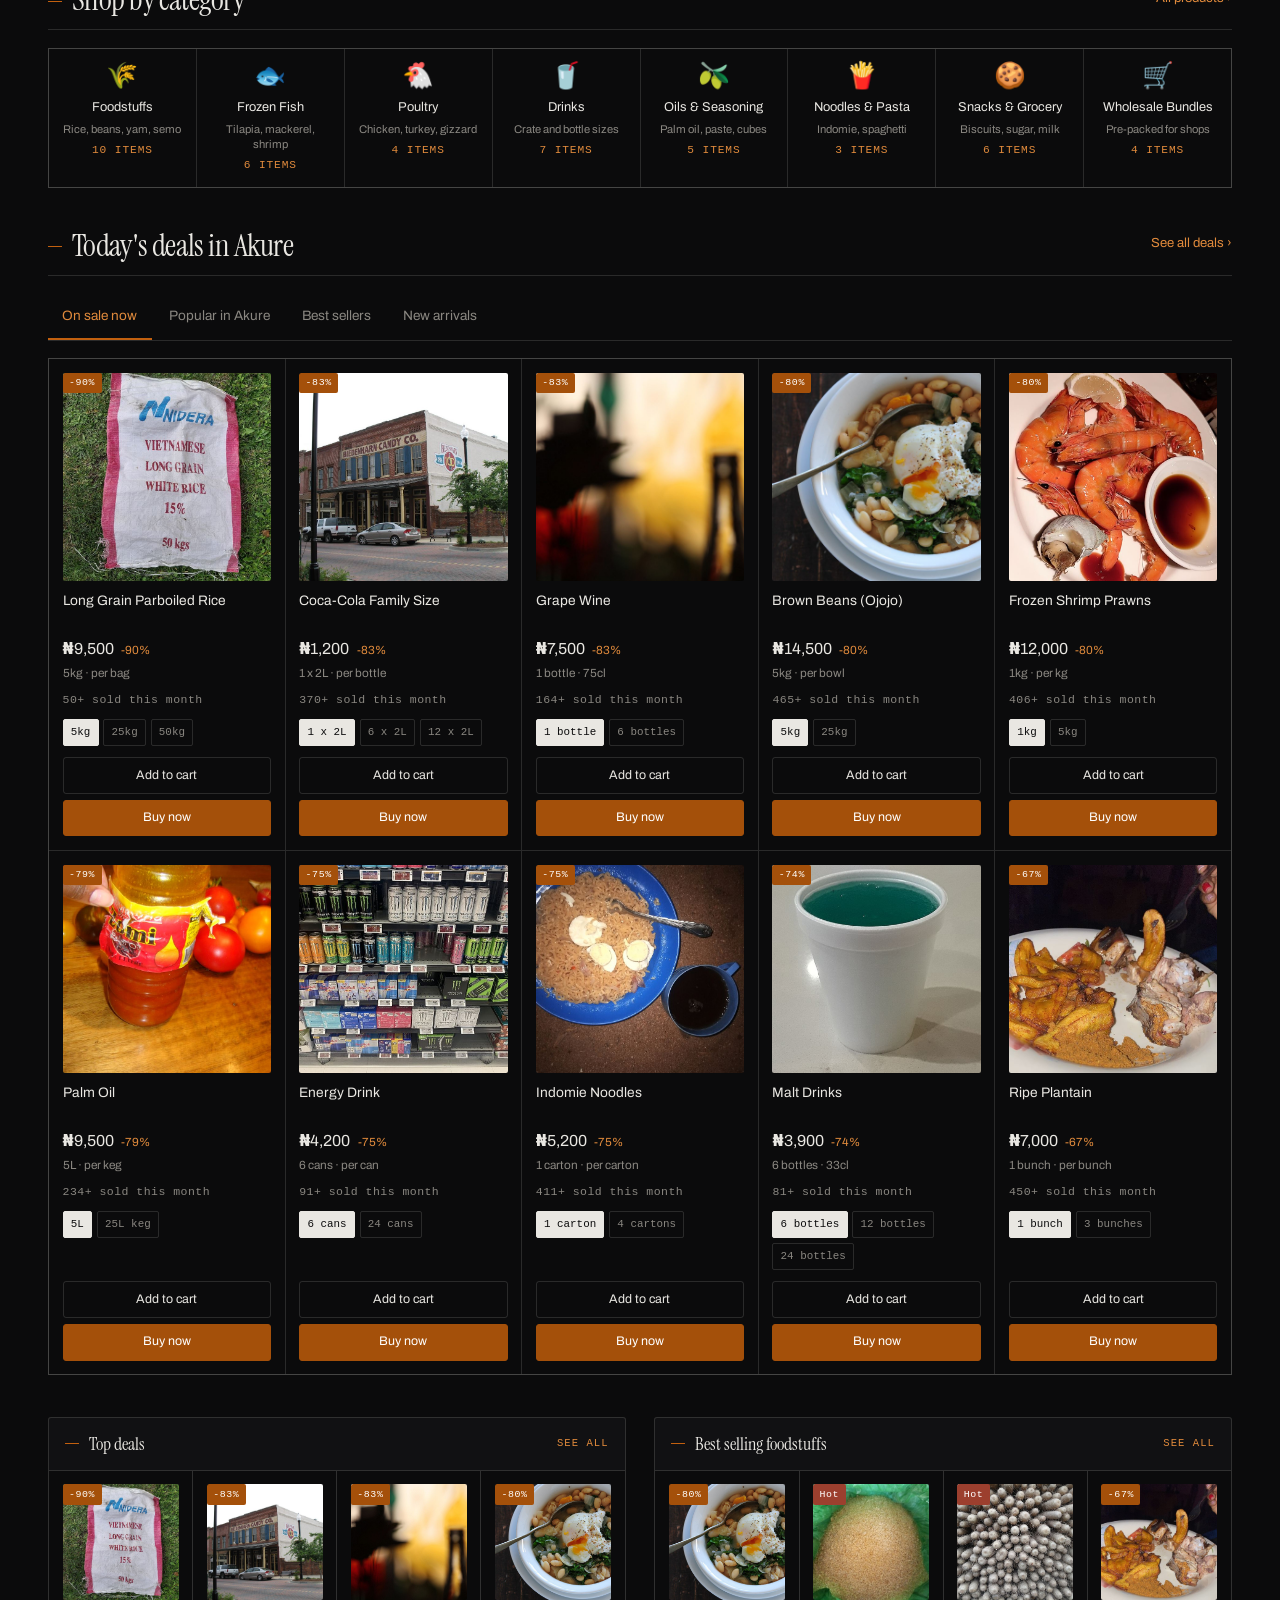
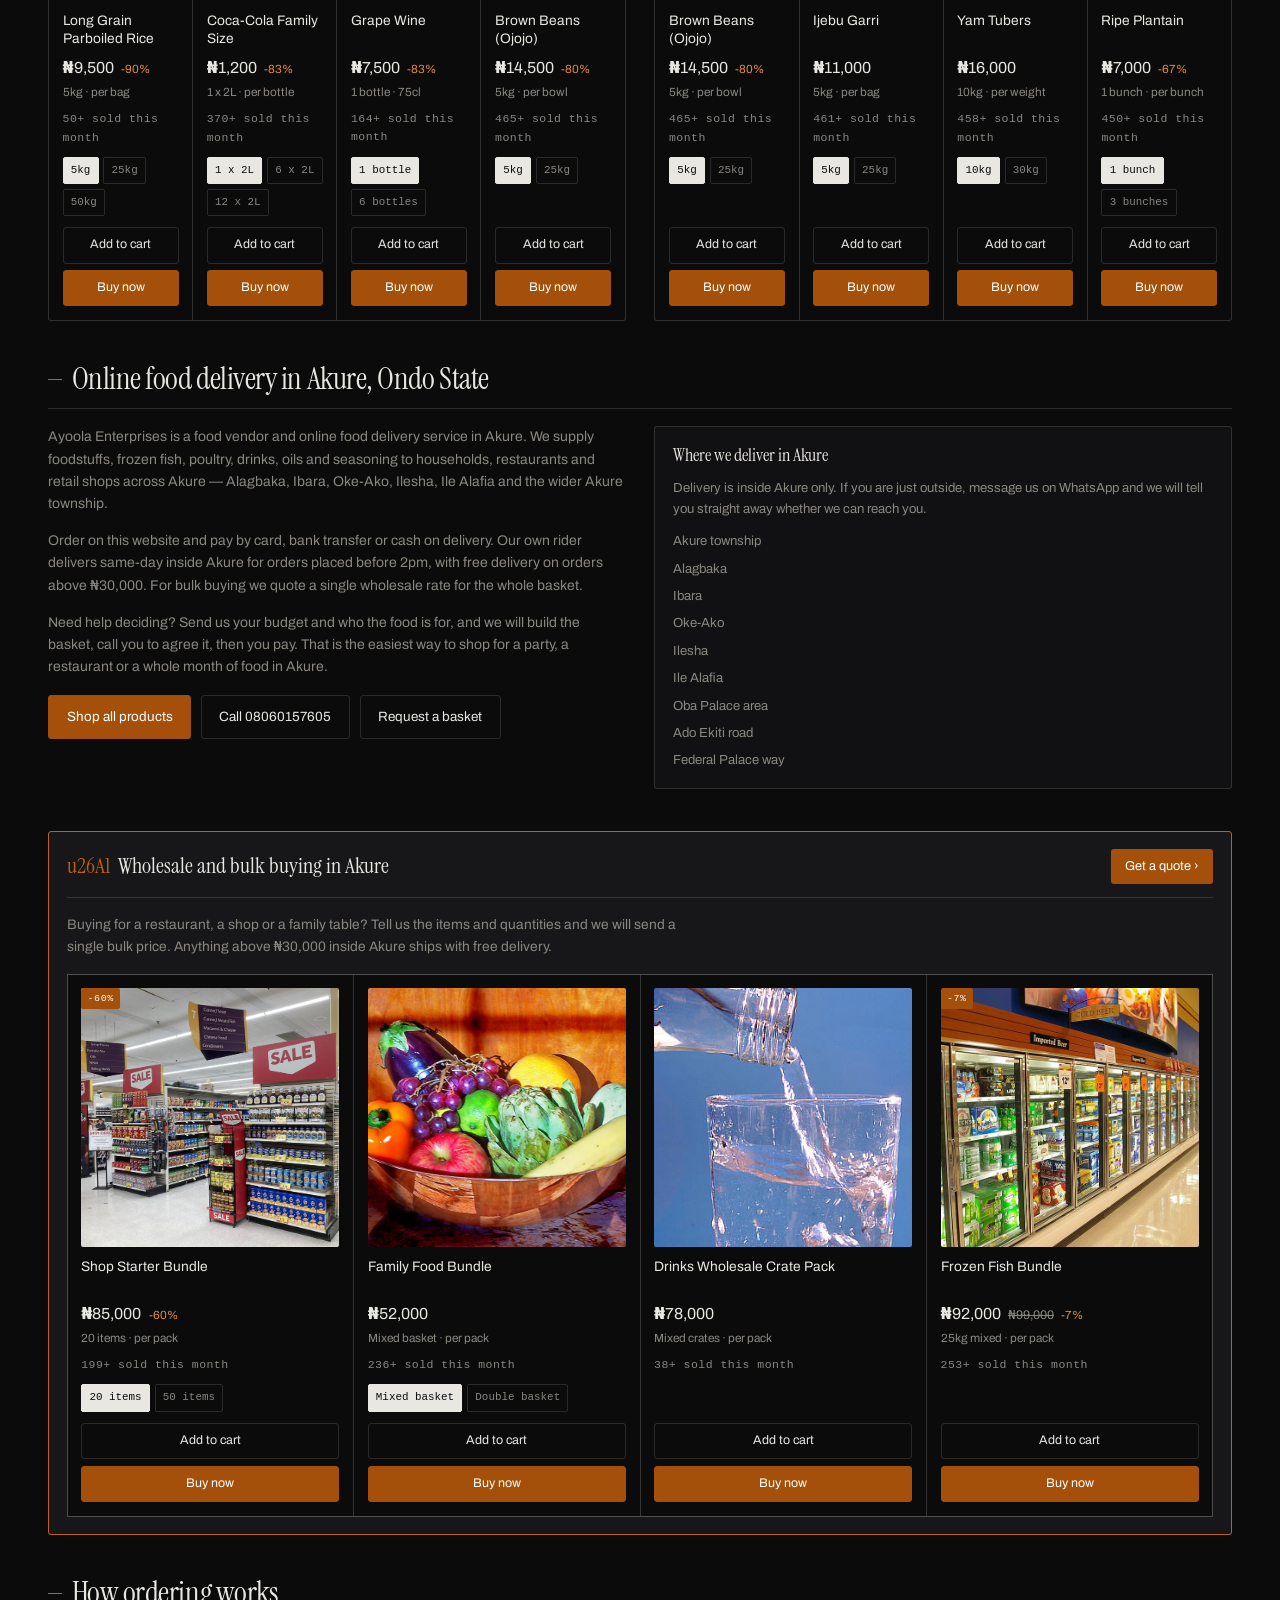
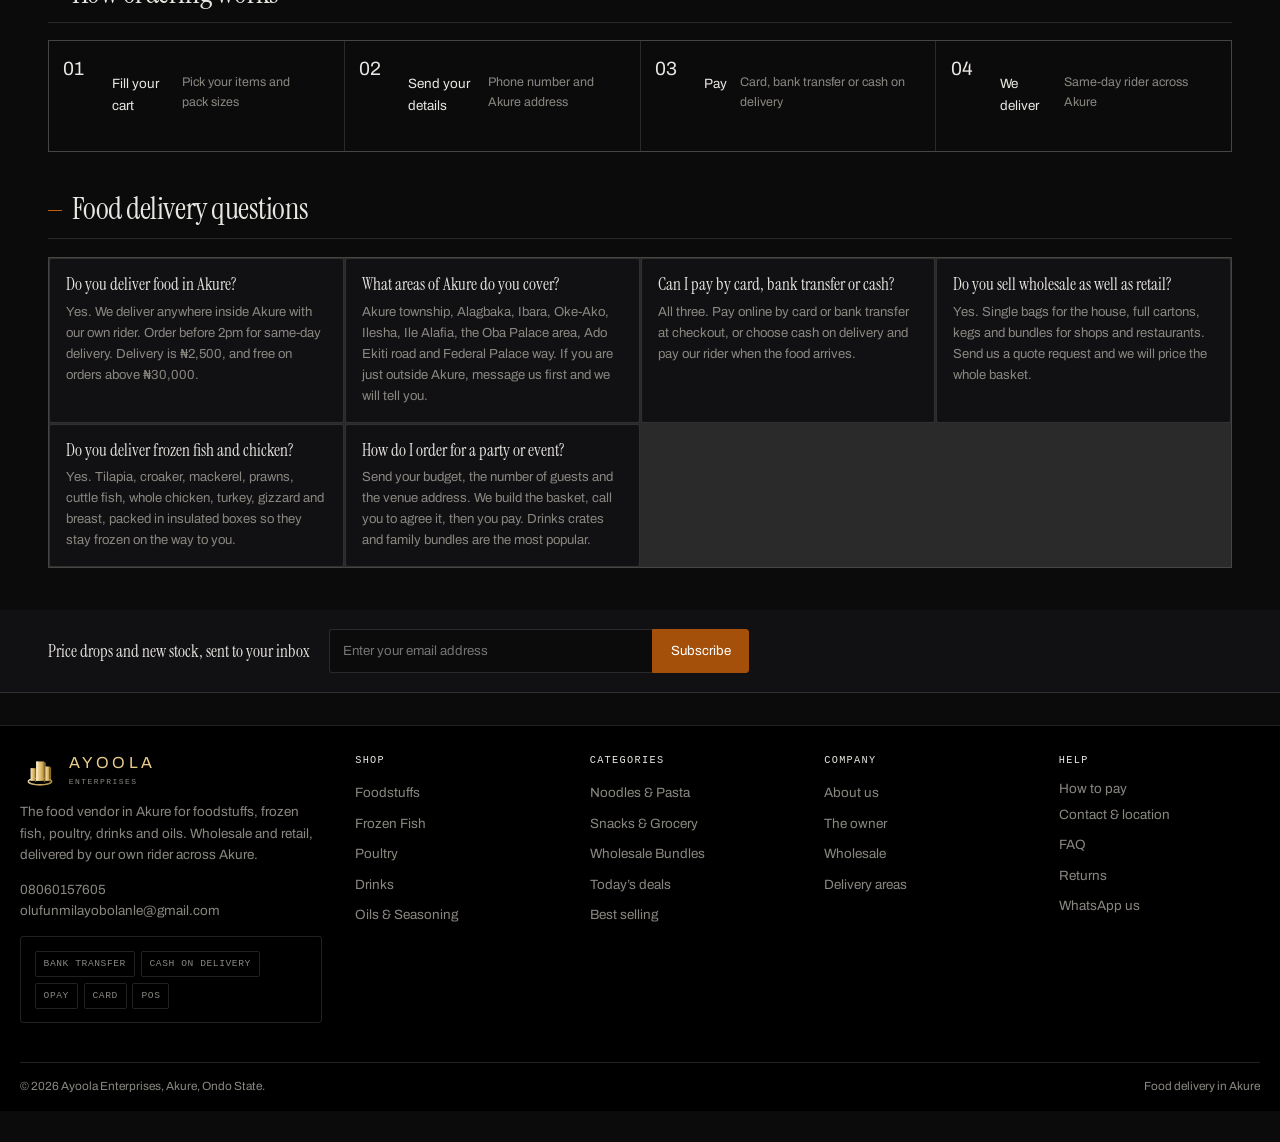
==== commit 689bc503: "Update website" ====
--- a/index.html
+++ b/index.html
@@ -14,11 +14,19 @@
 <meta property="og:locale" content="en_NG">
 <meta property="og:title" content="Food Delivery in Akure | Ayoola Enterprises">
 <meta property="og:description" content="Your food vendor in Akure. Foodstuffs, frozen fish, poultry, drinks and oils delivered same-day across Akure, Ondo State.">
-<meta property="og:image" content="assets/img/products/rice50.jpg">
+<meta property="og:url" content="https://ayoola-enterprise.pages.dev/">
+<meta property="og:image" content="https://ayoola-enterprise.pages.dev/assets/img/products/rice50.jpg">
+<meta property="og:image:alt" content="Bag of long grain parboiled rice, one of the foodstuffs sold by Ayoola Enterprise in Akure">
+<meta name="geo.region" content="NG-ON">
+<meta name="geo.placename" content="Akure, Ondo State">
+<meta name="ICBM" content="NG-ON-Akure">
+<link rel="preload" href="assets/fonts/archivo-latin.woff2" as="font" type="font/woff2" crossorigin>
+<link rel="preload" href="assets/fonts/instrument-serif-latin.woff2" as="font" type="font/woff2" crossorigin>
 <meta name="twitter:card" content="summary_large_image">
-<link rel="canonical" href="index.html">
+<link rel="canonical" href="https://ayoola-enterprise.pages.dev/">
+<link rel="alternate" hreflang="en-NG" href="https://ayoola-enterprise.pages.dev/">
 <link rel="icon" href="data:image/svg+xml,%3Csvg xmlns='http://www.w3.org/2000/svg' viewBox='0 0 64 64'%3E%3Crect width='64' height='64' fill='%230b0b0c'/%3E%3Cpath d='M32 10l7 6v34l-7 6-7-6V16z' fill='%23e3c173'/%3E%3Cpath d='M18 24l6 5v27l-6 5-6-5V29z' fill='%23c9a55c'/%3E%3Cpath d='M46 21l6 5v30l-6 5-6-5V26z' fill='%23d9b06a'/%3E%3C/svg%3E">
-<link rel="stylesheet" href="assets/css/site.css?v=14">
+<link rel="stylesheet" href="assets/css/site.css?v=19">
 <script type="application/ld+json">
 {
   "@context": "https://schema.org",
@@ -87,19 +95,15 @@
 </script>
 </head>
 <body data-page="home">
-
 <div id="site-header"></div>
-
-<main>
+<main id="main">
 <h1 class="sr">Ayoola Enterprises &mdash; food delivery in Akure, Ondo State. Foodstuffs, frozen fish, poultry, drinks and oils, delivered same-day across Akure.</h1>
-
 <div class="wrap" id="priceNotice" hidden style="padding-top:1rem">
   <div class="ribbon-strip">
     <span class="mono">Note</span>
     <span><b>Sample catalogue.</b> Every price is a placeholder. Edit <code>assets/js/catalog.js</code> with your real stock and prices before you start taking orders.</span>
   </div>
 </div>
-
 <!-- ============ HERO ============ -->
 <section class="hero">
   <div class="wrap">
@@ -144,11 +148,10 @@
             <div class="art">&#129534;</div>
           </div>
         </div>
-        <button class="arw prev" data-slide="-1" aria-label="Previous slide">&#8249;</button>
-        <button class="arw next" data-slide="1" aria-label="Next slide">&#8250;</button>
+        <button class="arw prev" data-slide="-1" aria-label="Previous slide"><span aria-hidden="true">&#8249;</span></button>
+        <button class="arw next" data-slide="1" aria-label="Next slide"><span aria-hidden="true">&#8250;</span></button>
         <div class="dots" data-dots></div>
       </div>
-
       <div class="side-cards">
         <div class="side-card">
           <span class="tag">Food vendor in Akure</span>
@@ -166,7 +169,6 @@
     </div>
   </div>
 </section>
-
 <!-- ============ USP STRIP ============ -->
 <section class="sec" style="padding-bottom:0">
   <div class="wrap">
@@ -178,7 +180,6 @@
     </div>
   </div>
 </section>
-
 <!-- ============ FLASH SALE ============ -->
 <section class="sec" id="flash" data-flash hidden>
   <div class="wrap">
@@ -194,7 +195,6 @@
     </div>
   </div>
 </section>
-
 <!-- ============ CATEGORIES ============ -->
 <section class="sec">
   <div class="wrap">
@@ -205,7 +205,6 @@
     <div class="cats" data-cats></div>
   </div>
 </section>
-
 <!-- ============ TABS ============ -->
 <section class="sec" style="padding-top:0">
   <div class="wrap">
@@ -225,7 +224,6 @@
     <div class="panel" data-panel="new"><div class="pgrid" data-panel-grid="new"></div></div>
   </div>
 </section>
-
 <!-- ============ LOCAL SEO BLOCK ============ -->
 <section class="sec" style="padding-top:0">
   <div class="wrap">
@@ -241,7 +239,6 @@
     </div>
   </div>
 </section>
-
 <section class="sec" style="padding-top:0">
   <div class="wrap">
     <div class="sec-h"><h2>Online food delivery in Akure, Ondo State</h2></div>
@@ -281,7 +278,6 @@
     </div>
   </div>
 </section>
-
 <!-- ============ WHOLESALE BANNER ============ -->
 <section class="sec" style="padding-top:0">
   <div class="wrap">
@@ -298,7 +294,6 @@
     </div>
   </div>
 </section>
-
 <!-- ============ HOW IT WORKS ============ -->
 <section class="sec" style="padding-top:0">
   <div class="wrap">
@@ -311,7 +306,6 @@
     </div>
   </div>
 </section>
-
 <!-- ============ FAQ (also feeds FAQPage schema) ============ -->
 <section class="sec" style="padding-top:0">
   <div class="wrap">
@@ -319,13 +313,10 @@
     <div class="pgrid four" data-faq></div>
   </div>
 </section>
-
 </main>
-
 <div id="site-footer"></div>
-
-<script src="assets/js/catalog.js?v=14"></script>
-<script src="assets/js/store.js?v=14"></script>
-<script src="assets/js/home.js?v=14"></script>
+<script src="assets/js/catalog.js?v=19"></script>
+<script src="assets/js/store.js?v=19"></script>
+<script src="assets/js/home.js?v=19"></script>
 </body>
 </html>
--- a/assets/css/site.css
+++ b/assets/css/site.css
@@ -26,10 +26,15 @@
   --muted:#8a8781;
   --line:rgba(233,231,226,.14);
   --line-soft:rgba(233,231,226,.08);
-  --accent:#c2600f;
+  --accent:#c2600f;          /* lines, icons, borders */
+  --accent-btn:#a4500a;      /* filled buttons: white on this = 5.6:1 (AA) */
+  --accent-hover:#8f4608;   /* hover, still AA with white text */
+  --accent-text:#e08a3c;     /* small orange text on dark: 7:1 (AA) */
   --accent-soft:#e08a3c;
   --ok:#5f9e73;
-  --bad:#b9503c;
+  --ok-text:#7fc79a;
+  --bad:#e0776b;             /* warning text on dark */
+  --bad-solid:#9c3f2e;       /* filled badge: white on this = 6.6:1 */
 
   --serif:'Instrument Serif',Georgia,serif;
   --sans:'Archivo',system-ui,'Segoe UI',sans-serif;
@@ -62,9 +67,14 @@
 
 .wrap{max-width:var(--wrap);margin:0 auto;padding:0 clamp(12px,3vw,28px)}
 .sr{position:absolute;width:1px;height:1px;overflow:hidden;clip:rect(0 0 0 0);white-space:nowrap}
+.skip{
+  position:absolute;left:-9999px;top:0;z-index:1000;background:var(--paper);color:var(--ground);
+  padding:.7rem 1.1rem;font-size:.85rem;font-weight:600;border-radius:0 0 var(--radius) 0;
+}
+.skip:focus{left:0}
 .hide{display:none !important}
 .mono{font-family:var(--mono);font-size:.64rem;letter-spacing:.12em;text-transform:uppercase;color:var(--muted)}
-.eyebrow,.kicker{font-family:var(--mono);font-size:.64rem;letter-spacing:.14em;text-transform:uppercase;color:var(--accent)}
+.eyebrow,.kicker{font-family:var(--mono);font-size:.64rem;letter-spacing:.14em;text-transform:uppercase;color:var(--accent-text)}
 h1{font-family:var(--serif);font-size:clamp(1.9rem,3.6vw,3rem);line-height:1.05;letter-spacing:-.02em}
 h2{font-family:var(--serif);font-size:clamp(1.4rem,2.4vw,2rem);line-height:1.1;letter-spacing:-.015em}
 
@@ -75,7 +85,7 @@
 .topbar .wrap{display:flex;align-items:center;justify-content:space-between;gap:1rem;min-height:34px;flex-wrap:wrap}
 .deliver{display:flex;align-items:center;gap:.4rem}
 .deliver b{color:var(--paper);font-weight:500}
-.deliver button{border:0;background:none;color:var(--accent-soft);padding:0;font-weight:500;cursor:pointer}
+.deliver button{border:0;background:none;color:var(--accent-text);padding:0;font-weight:500;cursor:pointer}
 .deliver button:hover{color:var(--paper)}
 .topnav{display:flex;align-items:center;gap:1.2rem}
 .topnav a:hover{color:var(--paper)}
@@ -106,10 +116,10 @@
 .searchbar input{flex:1;border:0;padding:0 .9rem;font-size:.86rem;outline:none;min-width:0;background:transparent;color:var(--paper)}
 .searchbar input::placeholder{color:var(--muted)}
 .searchbar button{
-  border:0;background:var(--accent);color:#fff;font-size:.84rem;font-weight:500;padding:0 1.2rem;
+  border:0;background:var(--accent-btn);color:#fff;font-size:.84rem;font-weight:500;padding:0 1.2rem;
   transition:background .18s linear,color .18s linear;
 }
-.searchbar button:hover{background:var(--accent-soft);color:#1a0d02}
+.searchbar button:hover{background:var(--accent-hover);color:#fff}
 
 .head-act{display:flex;align-items:center;gap:.4rem;flex:0 0 auto}
 .iconbtn{
@@ -119,7 +129,7 @@
 }
 .iconbtn:hover{border-color:var(--paper)}
 .iconbtn .cnt{
-  min-width:1.15rem;padding:.1rem .25rem;border-radius:2px;background:var(--accent);color:#fff;
+  min-width:1.15rem;padding:.1rem .25rem;border-radius:2px;background:var(--accent-btn);color:#fff;
   font-family:var(--mono);font-size:.68rem;font-weight:600;text-align:center;display:none;
 }
 .iconbtn .cnt.on{display:block}
@@ -137,19 +147,19 @@
   padding:.7rem 1rem;font-weight:500;font-size:.86rem;white-space:nowrap;color:var(--paper);
   border-right:1px solid var(--line);
 }
-.catnav .cats-btn:hover{color:var(--accent-soft)}
+.catnav .cats-btn:hover{color:var(--accent-text)}
 .catnav .cats-btn .bars{display:grid;gap:3px}
 .catnav .cats-btn .bars i{display:block;width:14px;height:1.5px;background:var(--accent)}
 .catnav .links{display:flex;align-items:center;overflow-x:auto;scrollbar-width:none;flex:1}
 .catnav .links::-webkit-scrollbar{display:none}
 .catnav .links a{padding:.7rem .85rem;font-size:.84rem;color:var(--ink-2,#c3bfb7);white-space:nowrap;transition:color .18s linear}
-.catnav .links a:hover{color:var(--accent)}
-.catnav .links a.on{color:var(--accent)}
+.catnav .links a:hover{color:var(--accent-text)}
+.catnav .links a.on{color:var(--accent-text)}
 
 /* ===========================================================
    4. PROMO STRIP
    =========================================================== */
-.promo{background:var(--accent);color:#fff;font-size:.8rem}
+.promo{background:var(--accent-btn);color:#fff;font-size:.8rem}
 .promo .wrap{display:flex;align-items:center;gap:clamp(1rem,3vw,2.2rem);min-height:34px;overflow-x:auto;scrollbar-width:none}
 .promo .wrap::-webkit-scrollbar{display:none}
 .promo span{white-space:nowrap;display:flex;align-items:center;gap:.45rem;font-weight:500}
@@ -163,8 +173,8 @@
   padding:.65rem 1.1rem;font-size:.84rem;font-weight:400;color:var(--paper);
   transition:background .18s linear,color .18s linear,border-color .18s linear;text-align:center;
 }
-.btn-o{background:var(--accent);border-color:var(--accent);color:#fff;font-weight:500}
-.btn-o:hover{background:var(--accent-soft);border-color:var(--accent-soft);color:#1a0d02}
+.btn-o{background:var(--accent-btn);border-color:var(--accent-btn);color:#fff;font-weight:500}
+.btn-o:hover{background:var(--accent-hover);border-color:var(--accent-hover);color:#fff}
 .btn-y{background:var(--paper);border-color:var(--paper);color:var(--ground);font-weight:500}
 .btn-y:hover{background:#fff;border-color:#fff;color:#000}
 .btn-ghost:hover{border-color:var(--paper)}
@@ -192,27 +202,30 @@
 .s3{background:linear-gradient(115deg,#1a1416,var(--surface) 70%)}
 .s4{background:linear-gradient(115deg,#141a15,var(--surface) 70%)}
 .dots{position:absolute;left:0;right:0;bottom:12px;display:flex;justify-content:center;gap:6px}
-.dots button{width:7px;height:7px;border-radius:50%;border:0;background:var(--line);padding:0;transition:width .2s,background .2s}
-.dots button.on{background:var(--accent);width:20px;border-radius:4px}
+.dots button{width:24px;height:24px;border-radius:12px;border:0;background:transparent;padding:0;position:relative;transition:width .2s,background .2s}
+.dots button::after{content:"";position:absolute;left:50%;top:50%;translate:-50% -50%;width:7px;height:7px;border-radius:50%;background:var(--line);transition:width .2s,height .2s,background .2s}
+.dots button:hover::after{background:var(--paper)}
+.dots button.on{width:32px}
+.dots button.on::after{background:var(--accent);width:18px;border-radius:4px}
 .arw{
-  position:absolute;top:50%;translate:0 -50%;width:30px;height:48px;border:1px solid var(--line);
+  position:absolute;top:50%;translate:0 -50%;width:44px;height:56px;border:1px solid var(--line);
   border-radius:0 var(--radius) var(--radius) 0;background:rgba(11,11,12,.6);color:var(--paper);
   font-size:1.2rem;display:grid;place-items:center;
 }
 .arw.prev{left:0}
 .arw.next{right:0;border-radius:var(--radius) 0 0 var(--radius);border-right:0}
-.arw:hover{background:var(--surface-2);color:var(--accent-soft)}
+.arw:hover{background:var(--surface-2);color:var(--accent-text)}
 
 .side-cards{display:grid;gap:clamp(.8rem,2vw,1.4rem);grid-template-rows:1fr 1fr}
 .side-card{
   border:1px solid var(--line);border-radius:var(--radius);padding:1.1rem;display:flex;
   flex-direction:column;justify-content:center;background:var(--surface);
 }
-.side-card .tag{font-family:var(--mono);font-size:.6rem;letter-spacing:.14em;text-transform:uppercase;color:var(--accent)}
+.side-card .tag{font-family:var(--mono);font-size:.6rem;letter-spacing:.14em;text-transform:uppercase;color:var(--accent-text)}
 .side-card b{display:block;font-family:var(--serif);font-size:1.3rem;line-height:1.15;margin:.4rem 0;color:var(--paper)}
 .side-card p{font-size:.83rem;color:var(--muted);margin-bottom:.9rem}
 .side-card.dark{background:var(--surface-2);border-color:var(--accent)}
-.side-card.dark .tag{color:var(--accent-soft)}
+.side-card.dark .tag{color:var(--accent-text)}
 
 /* ===========================================================
    7. SECTION HEADS
@@ -224,7 +237,7 @@
 }
 .sec-h h2{display:flex;align-items:center;gap:.6rem}
 .sec-h h2::before{content:"";width:14px;height:1px;background:var(--accent);flex:0 0 auto}
-.sec-h .more{font-size:.82rem;color:var(--accent)}
+.sec-h .more{font-size:.82rem;color:var(--accent-text)}
 .sec-h .more:hover{color:var(--accent-soft)}
 
 /* ===========================================================
@@ -237,8 +250,8 @@
 .count{display:flex;align-items:center;gap:4px;font-family:var(--mono);font-size:.72rem}
 .count span{min-width:1.7rem;height:1.7rem;display:grid;place-items:center;background:var(--surface-2);color:var(--accent-soft);border:1px solid var(--line);border-radius:2px;font-weight:600}
 .count b{color:var(--muted);font-weight:400;margin:0 1px}
-.flash-h .view{margin-left:auto;background:var(--accent);color:#fff;padding:.45rem .9rem;border-radius:var(--radius);font-size:.8rem;font-weight:500}
-.flash-h .view:hover{background:var(--accent-soft);color:#1a0d02}
+.flash-h .view{margin-left:auto;background:var(--accent-btn);color:#fff;padding:.45rem .9rem;border-radius:var(--radius);font-size:.8rem;font-weight:500}
+.flash-h .view:hover{background:var(--accent-hover);color:#fff}
 .hscroll{display:flex;gap:1px;background:var(--line);overflow-x:auto;padding-bottom:2px;scroll-snap-type:x proximity}
 .hscroll > *{scroll-snap-align:start}
 
@@ -252,10 +265,10 @@
 .card .ph{position:relative;background:var(--surface-2);border-radius:2px;overflow:hidden;aspect-ratio:1/1}
 .card .ph img{width:100%;height:100%;object-fit:cover}
 .card .ribbon{
-  position:absolute;top:0;left:0;background:var(--accent);color:#fff;font-family:var(--mono);
+  position:absolute;top:0;left:0;background:var(--accent-btn);color:#fff;font-family:var(--mono);
   font-size:.62rem;padding:.15rem .4rem;border-radius:2px;letter-spacing:.06em;
 }
-.card .ribbon.hot{background:var(--bad)}
+.card .ribbon.hot{background:var(--bad-solid)}
 .card .fav{
   position:absolute;top:.5rem;right:.5rem;width:26px;height:26px;border-radius:2px;border:1px solid var(--line);
   background:rgba(11,11,12,.7);display:grid;place-items:center;font-size:.8rem;color:var(--muted);
@@ -264,7 +277,7 @@
   font-size:.86rem;font-weight:400;line-height:1.35;margin:.7rem 0 .4rem;min-height:2.7em;color:var(--paper);
   display:-webkit-box;-webkit-line-clamp:2;-webkit-box-orient:vertical;overflow:hidden;
 }
-.card h3:hover{color:var(--accent-soft)}
+.card h3:hover{color:var(--accent-text)}
 .card .price{display:flex;align-items:baseline;gap:.45rem;flex-wrap:wrap}
 .card .price b{font-size:1rem;font-weight:600;color:var(--paper)}
 .card .price s{color:var(--muted);font-size:.78rem}
@@ -293,7 +306,7 @@
 .cats .e{font-size:1.6rem;line-height:1;display:block}
 .cats b{display:block;font-size:.8rem;font-weight:500;margin:.55rem 0 .25rem}
 .cats small{display:block;font-size:.7rem;color:var(--muted);line-height:1.35}
-.cats small.count-n{color:var(--accent);margin-top:.35rem;font-family:var(--mono);letter-spacing:.08em;text-transform:uppercase}
+.cats small.count-n{color:var(--accent-text);margin-top:.35rem;font-family:var(--mono);letter-spacing:.08em;text-transform:uppercase}
 
 /* ===========================================================
    11. TABS
@@ -305,7 +318,7 @@
   border-bottom:2px solid transparent;white-space:nowrap;transition:color .18s linear;
 }
 .tabs button:hover{color:var(--paper)}
-.tabs button.on{color:var(--accent);border-bottom-color:var(--accent)}
+.tabs button.on{color:var(--accent-text);border-bottom-color:var(--accent)}
 .panel{display:none}
 .panel.on{display:block}
 
@@ -342,7 +355,7 @@
   background:var(--surface-2);border:1px solid var(--line);border-radius:2px;padding:.25rem .6rem;
   font-family:var(--mono);font-size:.66rem;color:var(--paper);display:flex;gap:.5rem;align-items:center;
 }
-.chip button{border:0;background:none;color:var(--accent-soft);font-weight:600;padding:0;line-height:1}
+.chip button{border:0;background:none;color:var(--accent-text);font-weight:600;padding:0;line-height:1}
 
 .empty{text-align:center;padding:3.5rem 1rem;color:var(--muted)}
 .empty .e{font-size:2.4rem;margin-bottom:.8rem}
@@ -355,7 +368,7 @@
 .pdp{display:grid;grid-template-columns:minmax(0,420px) minmax(0,1fr);gap:clamp(1.4rem,3vw,2.6rem)}
 .pdp .gallery{border:1px solid var(--line);border-radius:var(--radius);overflow:hidden;background:var(--surface);position:relative}
 .pdp .gallery img{width:100%;aspect-ratio:1/1;object-fit:cover}
-.pdp .gallery .ribbon{position:absolute;top:.8rem;left:.8rem;background:var(--accent);color:#fff;font-family:var(--mono);font-size:.66rem;padding:.25rem .55rem;border-radius:2px}
+.pdp .gallery .ribbon{position:absolute;top:.8rem;left:.8rem;background:var(--accent-btn);color:#fff;font-family:var(--mono);font-size:.66rem;padding:.25rem .55rem;border-radius:2px}
 .pdp .thumbs{display:flex;gap:.5rem;margin-top:.6rem}
 .pdp .thumbs img{width:56px;height:56px;border:1px solid var(--line);border-radius:2px;object-fit:cover;background:var(--surface-2);cursor:pointer}
 .pdp .thumbs img:hover{border-color:var(--accent-soft)}
@@ -367,7 +380,7 @@
 .pdp .pbox .row{display:flex;align-items:baseline;gap:.7rem;flex-wrap:wrap}
 .pdp .pbox .now{font-family:var(--serif);font-size:2rem;color:var(--paper)}
 .pdp .pbox .old{font-size:.85rem;color:var(--muted)}
-.pdp .pbox .off{background:var(--accent);color:#fff;font-family:var(--mono);font-size:.68rem;padding:.2rem .45rem;border-radius:2px}
+.pdp .pbox .off{background:var(--accent-btn);color:#fff;font-family:var(--mono);font-size:.68rem;padding:.2rem .45rem;border-radius:2px}
 .pdp label.lb{display:block;font-family:var(--mono);font-size:.62rem;letter-spacing:.13em;text-transform:uppercase;color:var(--muted);margin:1.1rem 0 .5rem}
 .size-opts{display:flex;flex-wrap:wrap;gap:.45rem}
 .size-opts button{
@@ -380,7 +393,7 @@
 .size-opts button[aria-pressed="true"] small{color:var(--muted)}
 .qty{display:inline-flex;border:1px solid var(--line);border-radius:var(--radius);overflow:hidden}
 .qty button{width:34px;height:36px;border:0;background:transparent;font-size:1rem;color:var(--paper)}
-.qty button:hover{background:var(--surface-2);color:var(--accent-soft)}
+.qty button:hover{background:var(--surface-2);color:var(--accent-text)}
 .qty span{width:42px;display:grid;place-items:center;font-family:var(--mono);font-size:.84rem;border-inline:1px solid var(--line)}
 .pdp-acts{display:flex;gap:.6rem;flex-wrap:wrap;margin-top:1.2rem}
 .pdp-acts .btn{padding:.8rem 1.6rem}
@@ -405,11 +418,11 @@
 .line .ph{width:84px;height:84px;background:var(--surface-2);border-radius:2px;overflow:hidden}
 .line .ph img{width:100%;height:100%;object-fit:cover}
 .line h3{font-size:.88rem;font-weight:500;margin-bottom:.2rem}
-.line h3:hover{color:var(--accent-soft)}
+.line h3:hover{color:var(--accent-text)}
 .line .v{font-size:.76rem;color:var(--muted)}
 .line .amt{font-weight:600;white-space:nowrap;color:var(--paper);text-align:right}
 .linkbtn{border:0;background:none;color:var(--muted);font-size:.74rem;padding:0;text-decoration:underline}
-.linkbtn:hover{color:var(--accent-soft)}
+.linkbtn:hover{color:var(--accent-text)}
 .summary{position:sticky;top:74px}
 .summary .row{display:flex;justify-content:space-between;padding:.55rem 1rem;font-size:.85rem;color:var(--muted)}
 .summary .row.tot{border-top:1px solid var(--line);font-family:var(--serif);font-size:1.25rem;color:var(--paper);padding:.8rem 1rem}
@@ -422,7 +435,7 @@
 }
 .vouch{
   display:flex;align-items:center;gap:.6rem;margin:.8rem 1rem;padding:.6rem .8rem;
-  background:var(--surface-2);border:1px solid var(--ok);color:var(--ok);border-radius:var(--radius);
+  background:var(--surface-2);border:1px solid var(--ok);color:var(--ok-text);border-radius:var(--radius);
   font-family:var(--mono);font-size:.68rem;letter-spacing:.06em;
 }
 
@@ -480,7 +493,7 @@
 .rcpt-brand b{display:block;font-family:var(--sans);font-size:1.1rem;font-weight:600;letter-spacing:.18em;text-transform:uppercase;color:#e9cd8a}
 .rcpt-brand p{font-family:var(--mono);font-size:.58rem;letter-spacing:.12em;text-transform:uppercase;color:var(--muted);margin-top:.3rem}
 .rcpt-meta{text-align:right;font-family:var(--mono);font-size:.64rem;letter-spacing:.06em;color:var(--muted)}
-.rcpt-meta b{display:block;color:var(--accent-soft);font-size:.85rem;letter-spacing:.1em;margin-bottom:.25rem}
+.rcpt-meta b{display:block;color:var(--accent-text);font-size:.85rem;letter-spacing:.1em;margin-bottom:.25rem}
 .rcpt-parties{display:grid;grid-template-columns:1fr 1fr;gap:1.2rem;padding:1.2rem;border-bottom:1px solid var(--line)}
 .rcpt-parties h4{font-family:var(--mono);font-size:.58rem;letter-spacing:.14em;text-transform:uppercase;color:var(--muted);margin:0 0 .4rem;font-weight:400}
 .rcpt-parties p{font-size:.84rem;color:var(--ink-2,#c3bfb7);line-height:1.7}
@@ -507,7 +520,7 @@
    =========================================================== */
 .done{max-width:680px;margin:1.6rem auto;text-align:center}
 .done .tick{
-  width:56px;height:56px;border-radius:50%;background:var(--ok);color:var(--ground);display:grid;
+  width:56px;height:56px;border-radius:50%;background:var(--ok-text);color:var(--ground);display:grid;
   place-items:center;font-size:1.7rem;margin:0 auto 1.2rem;
 }
 .done h1{margin-bottom:.6rem}
@@ -580,7 +593,7 @@
 }
 .blk .hd::before{content:"";width:14px;height:1px;background:var(--accent);flex:0 0 auto;margin-right:.6rem}
 .blk .hd span{display:flex;align-items:center}
-.blk .hd a{margin-left:auto;font-family:var(--mono);font-size:.66rem;letter-spacing:.1em;text-transform:uppercase;color:var(--accent)}
+.blk .hd a{margin-left:auto;font-family:var(--mono);font-size:.66rem;letter-spacing:.1em;text-transform:uppercase;color:var(--accent-text)}
 .blk .bd{padding:0}
 .blk .bd .pgrid{border:0;background:var(--line)}
 
@@ -590,7 +603,7 @@
   border-radius:2px;font-family:var(--mono);font-size:.76rem;color:var(--muted);padding:0 .5rem;
 }
 .pagenav button:hover:not([disabled]){border-color:var(--paper);color:var(--paper)}
-.pagenav button.on{background:var(--accent);border-color:var(--accent);color:#fff}
+.pagenav button.on{background:var(--accent-btn);border-color:var(--accent-btn);color:#fff}
 .pagenav button[disabled]{opacity:.35;cursor:not-allowed}
 
 /* ===========================================================
@@ -603,10 +616,10 @@
 .foot-news form{display:flex;flex:1;max-width:420px}
 .foot-news input{flex:1;border:1px solid var(--line);border-right:0;background:var(--ground);color:var(--paper);padding:.65rem .8rem;font-size:.83rem;border-radius:var(--radius) 0 0 var(--radius)}
 .foot-news button{
-  border:1px solid var(--accent);background:var(--accent);color:#fff;font-weight:500;padding:0 1.1rem;
+  border:1px solid var(--accent-btn);background:var(--accent-btn);color:#fff;font-weight:500;padding:0 1.1rem;
   font-size:.83rem;border-radius:0 var(--radius) var(--radius) 0;transition:background .18s,color .18s;
 }
-.foot-news button:hover{background:var(--accent-soft);border-color:var(--accent-soft);color:#1a0d02}
+.foot-news button:hover{background:var(--accent-hover);border-color:var(--accent-hover);color:#fff}
 .foot-top{display:grid;grid-template-columns:1.5fr repeat(4,1fr);gap:clamp(1.2rem,2.6vw,2.2rem);padding:1.8rem 0}
 .foot h4{color:var(--paper);font-family:var(--mono);font-size:.64rem;font-weight:400;letter-spacing:.13em;text-transform:uppercase;margin-bottom:.7rem}
 .foot li{padding:.28rem 0}
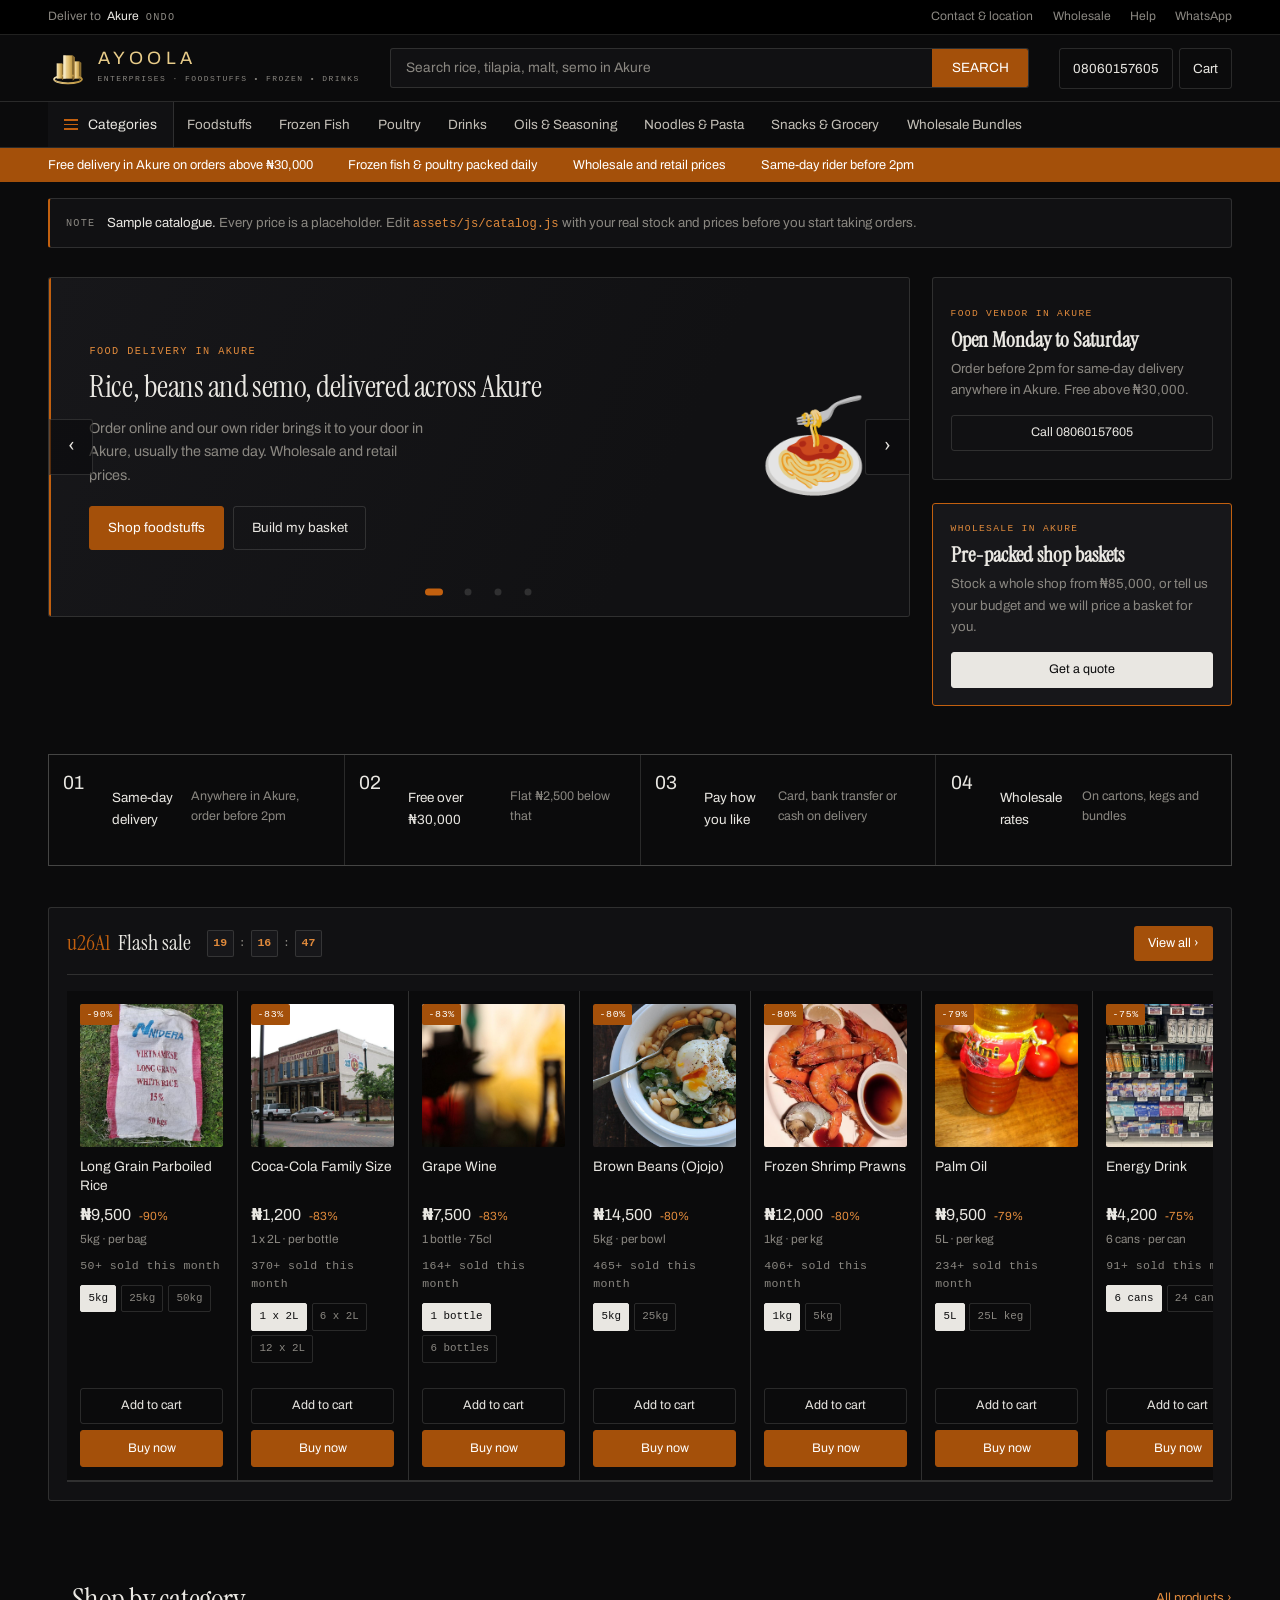
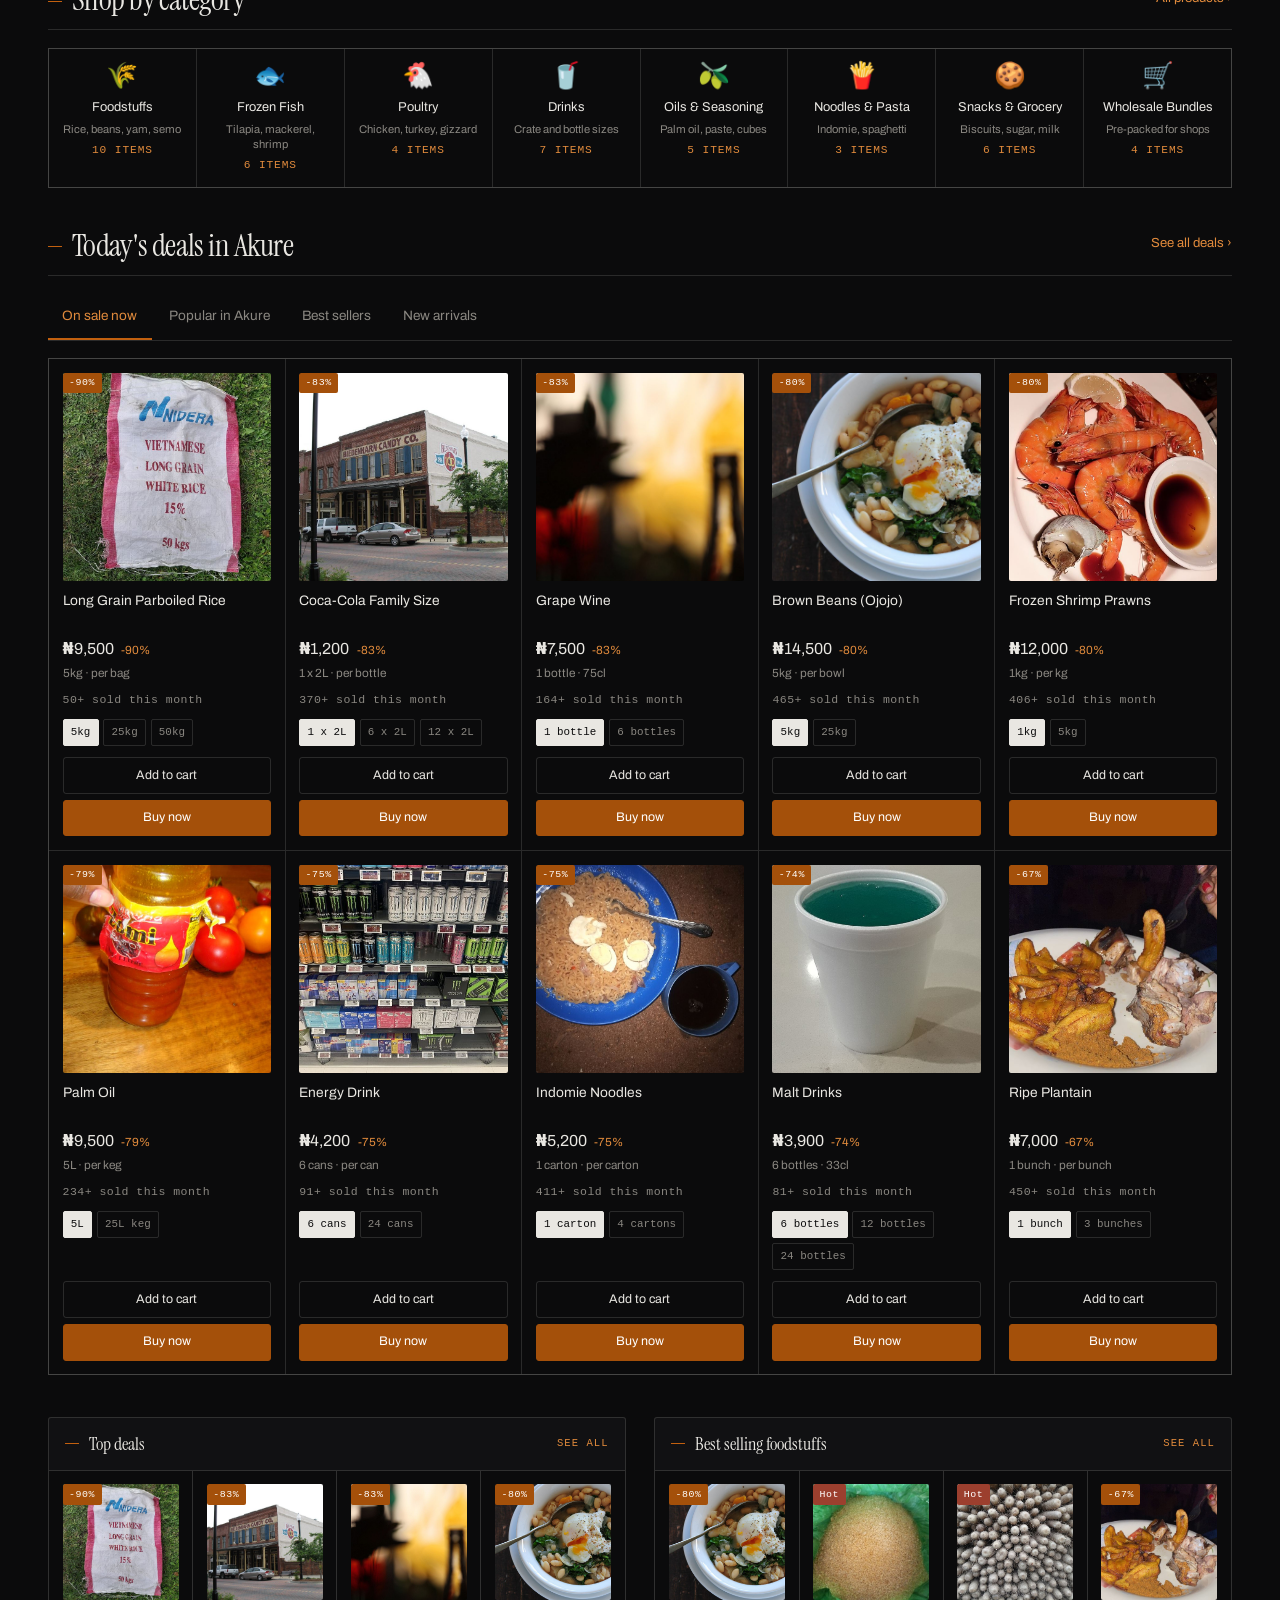
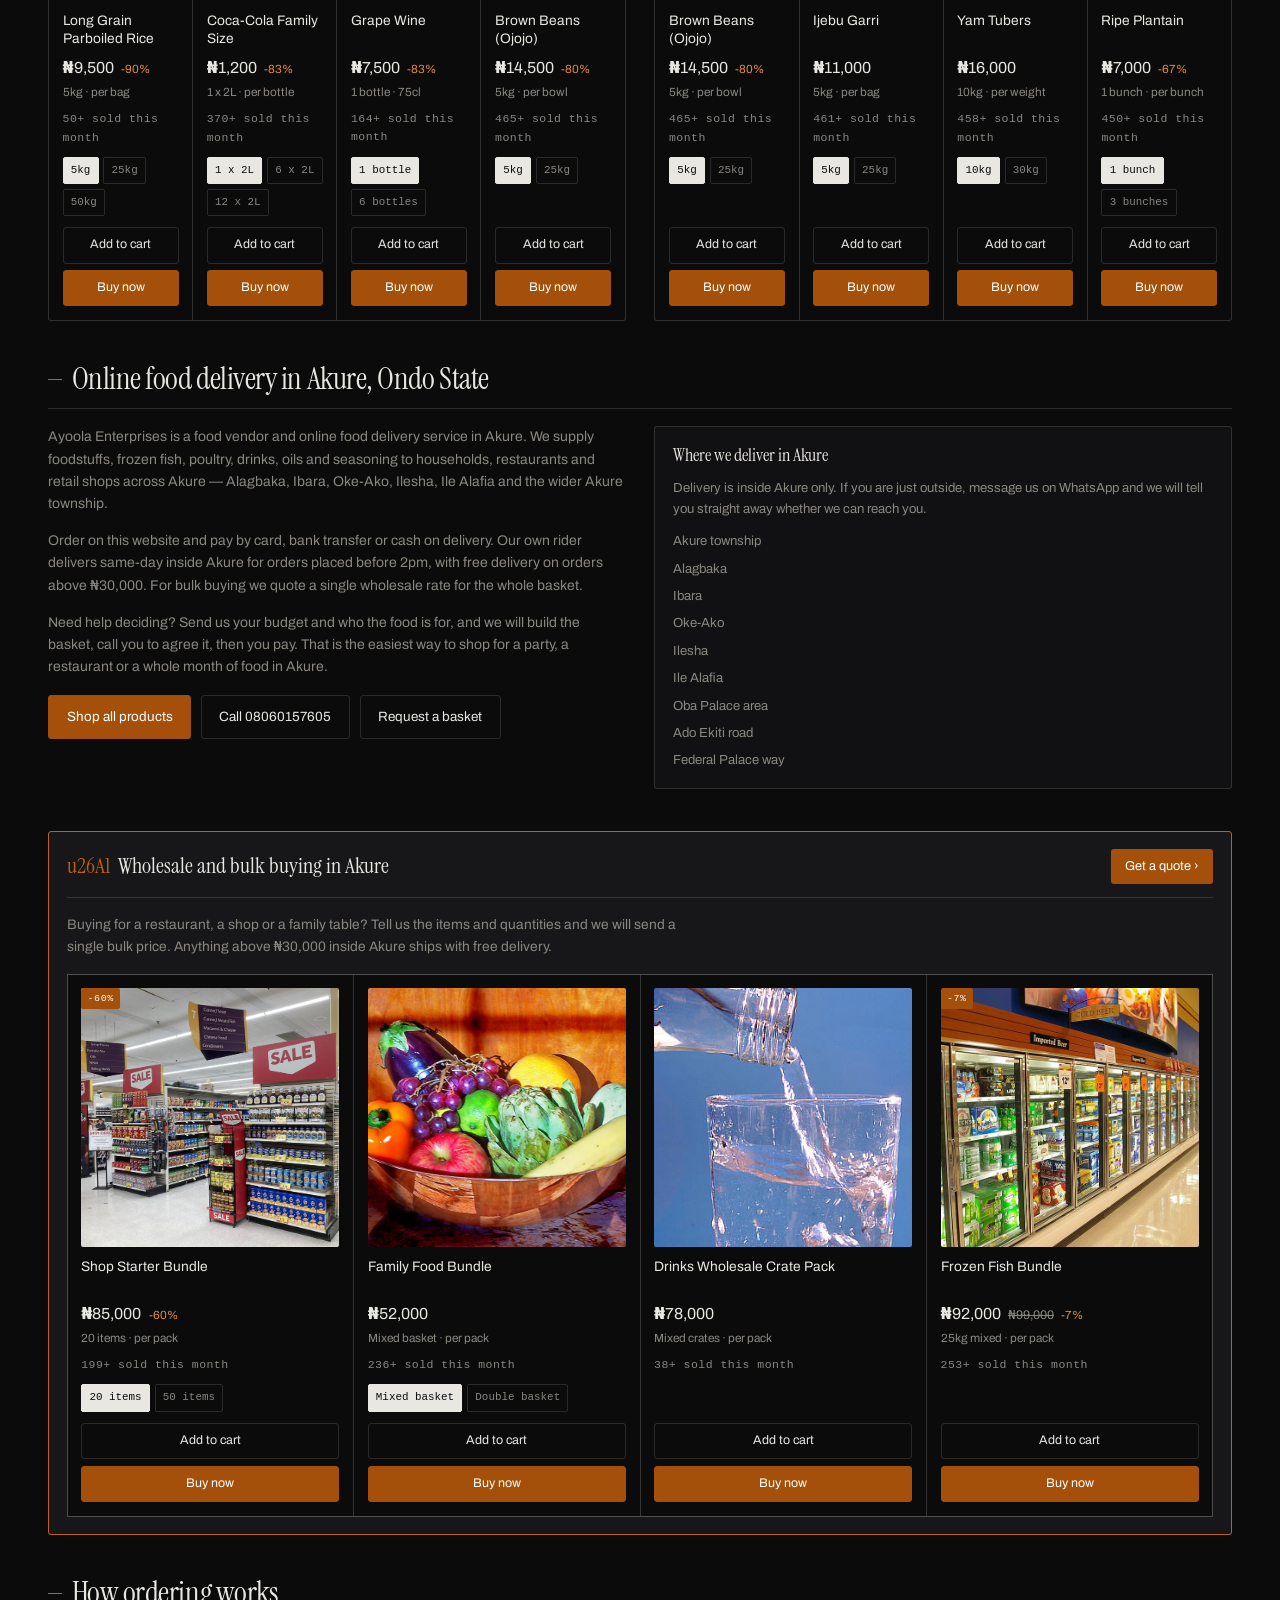
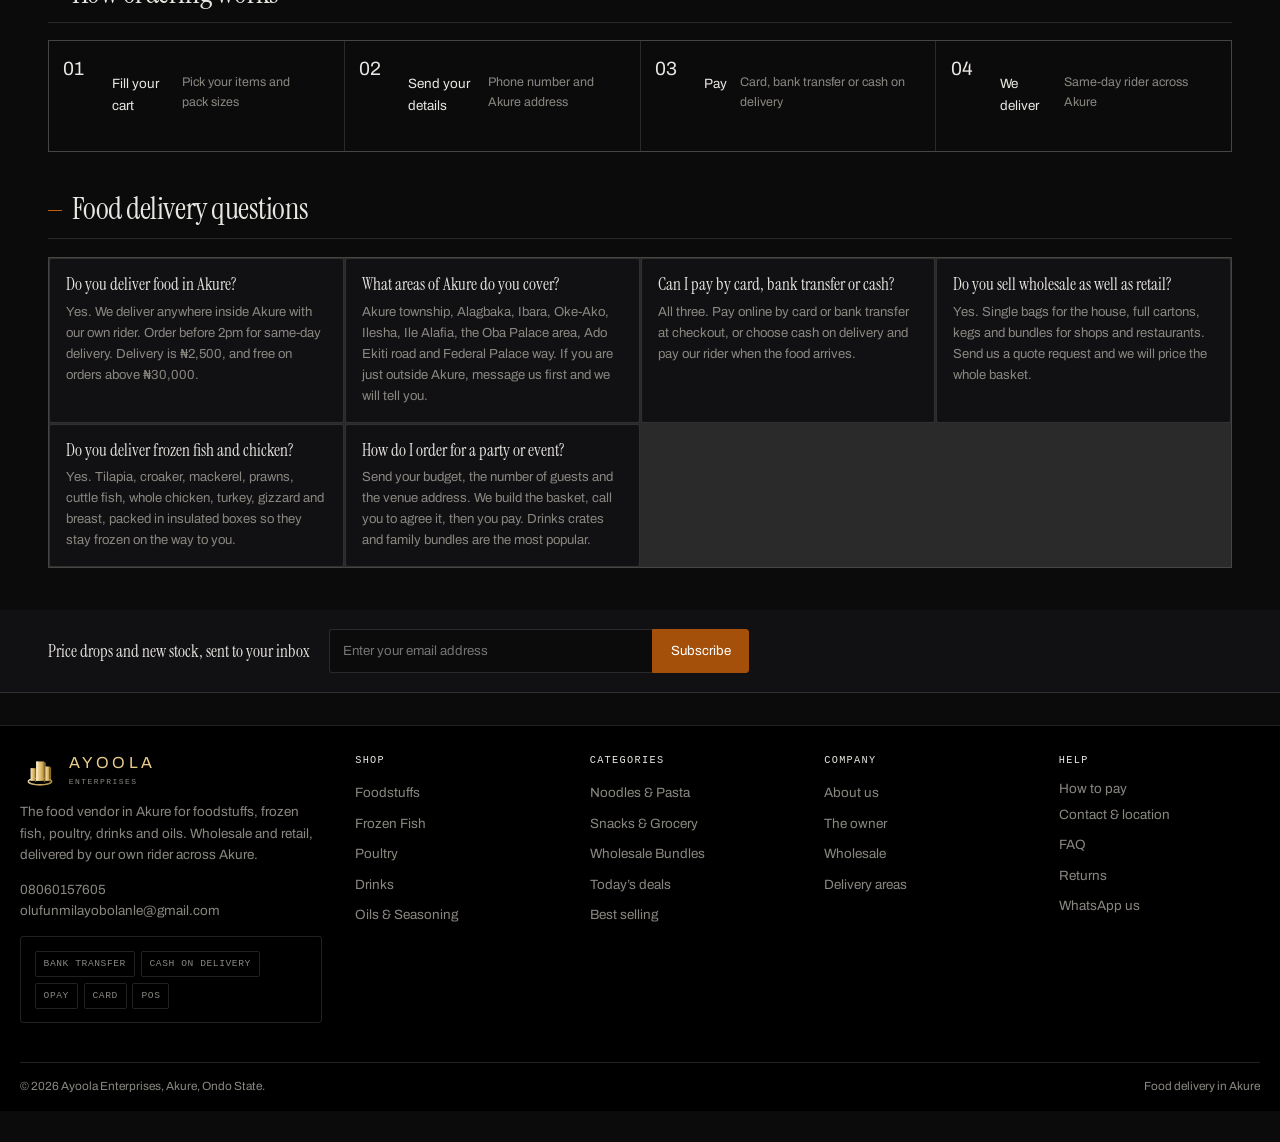
==== commit 9cbb5d85: "Update ATLAS.ORG website" ====
--- a/index.html
+++ b/index.html
@@ -26,7 +26,7 @@
 <link rel="canonical" href="https://ayoola-enterprise.pages.dev/">
 <link rel="alternate" hreflang="en-NG" href="https://ayoola-enterprise.pages.dev/">
 <link rel="icon" href="data:image/svg+xml,%3Csvg xmlns='http://www.w3.org/2000/svg' viewBox='0 0 64 64'%3E%3Crect width='64' height='64' fill='%230b0b0c'/%3E%3Cpath d='M32 10l7 6v34l-7 6-7-6V16z' fill='%23e3c173'/%3E%3Cpath d='M18 24l6 5v27l-6 5-6-5V29z' fill='%23c9a55c'/%3E%3Cpath d='M46 21l6 5v30l-6 5-6-5V26z' fill='%23d9b06a'/%3E%3C/svg%3E">
-<link rel="stylesheet" href="assets/css/site.css?v=19">
+<link rel="stylesheet" href="assets/css/site.css?v=23">
 <script type="application/ld+json">
 {
   "@context": "https://schema.org",
@@ -315,8 +315,8 @@
 </section>
 </main>
 <div id="site-footer"></div>
-<script src="assets/js/catalog.js?v=19"></script>
-<script src="assets/js/store.js?v=19"></script>
-<script src="assets/js/home.js?v=19"></script>
+<script src="assets/js/catalog.js?v=23"></script>
+<script src="assets/js/store.js?v=23"></script>
+<script src="assets/js/home.js?v=23"></script>
 </body>
 </html>
